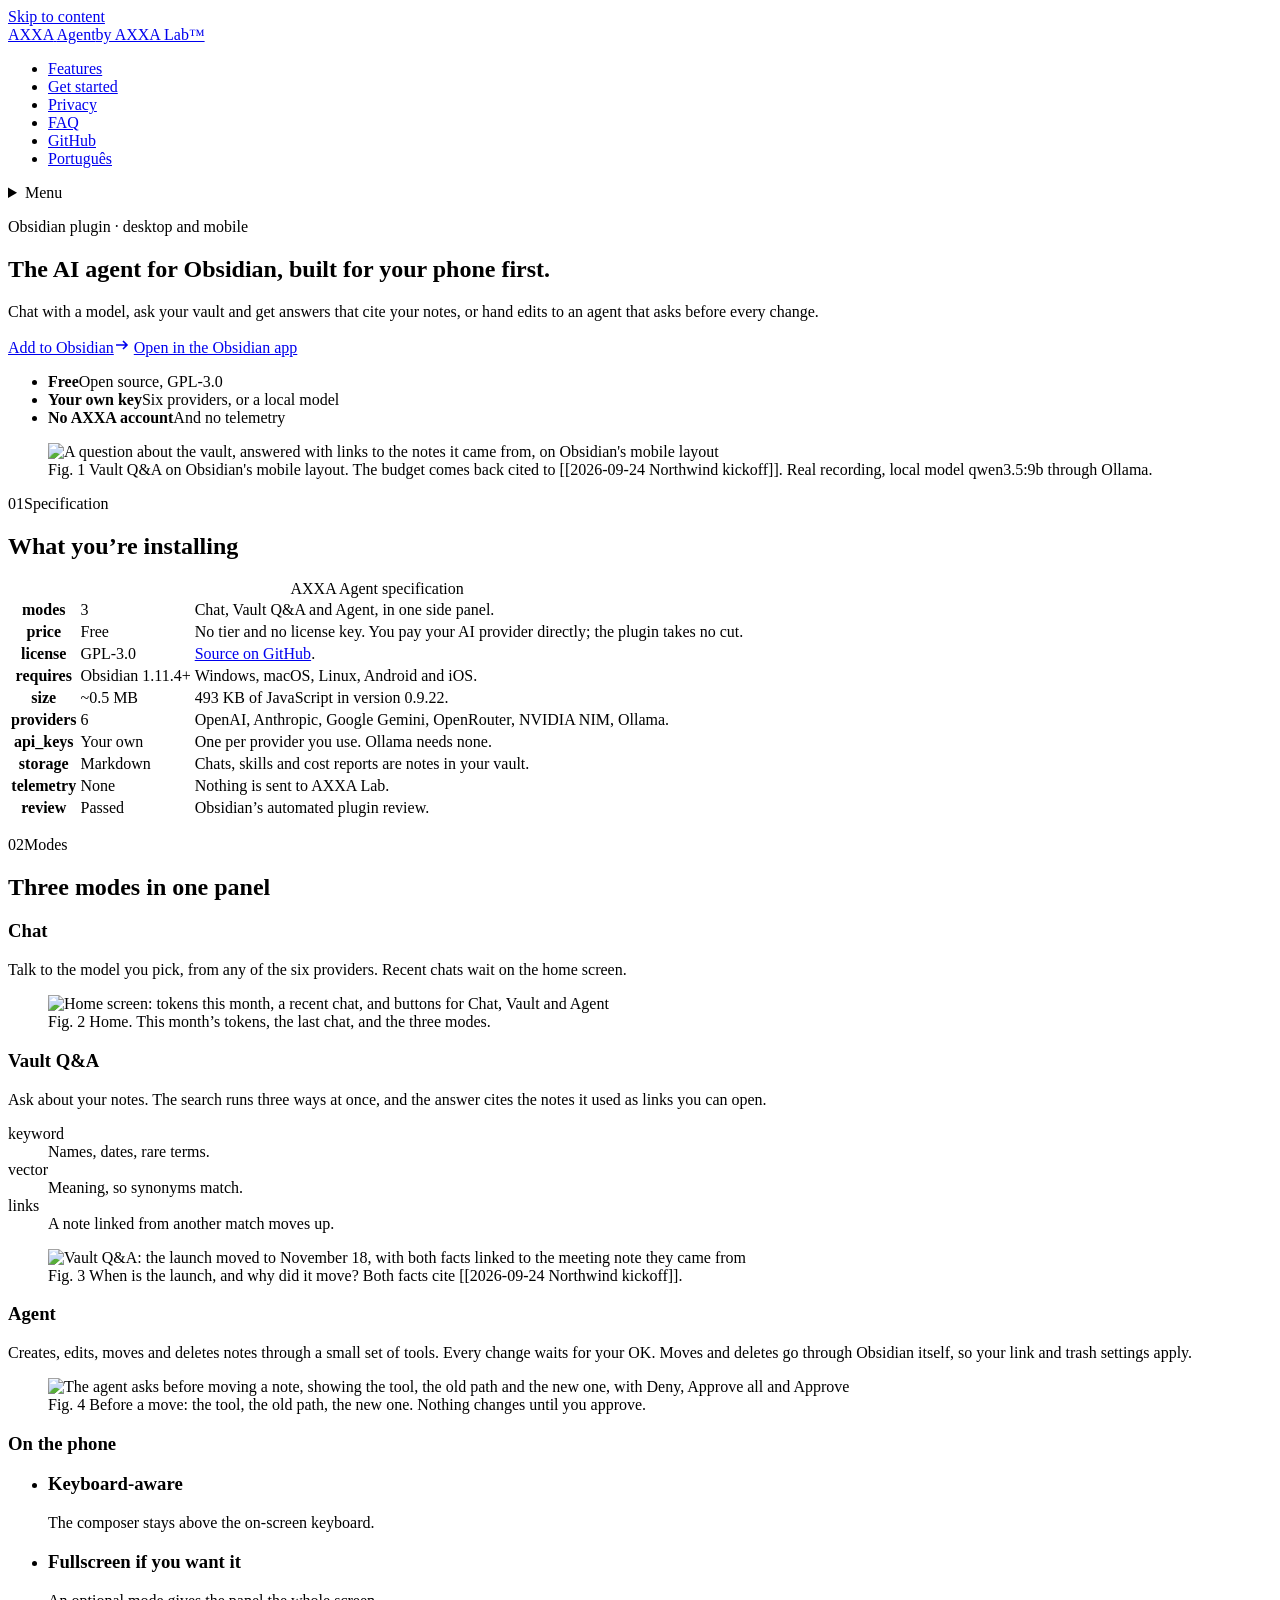
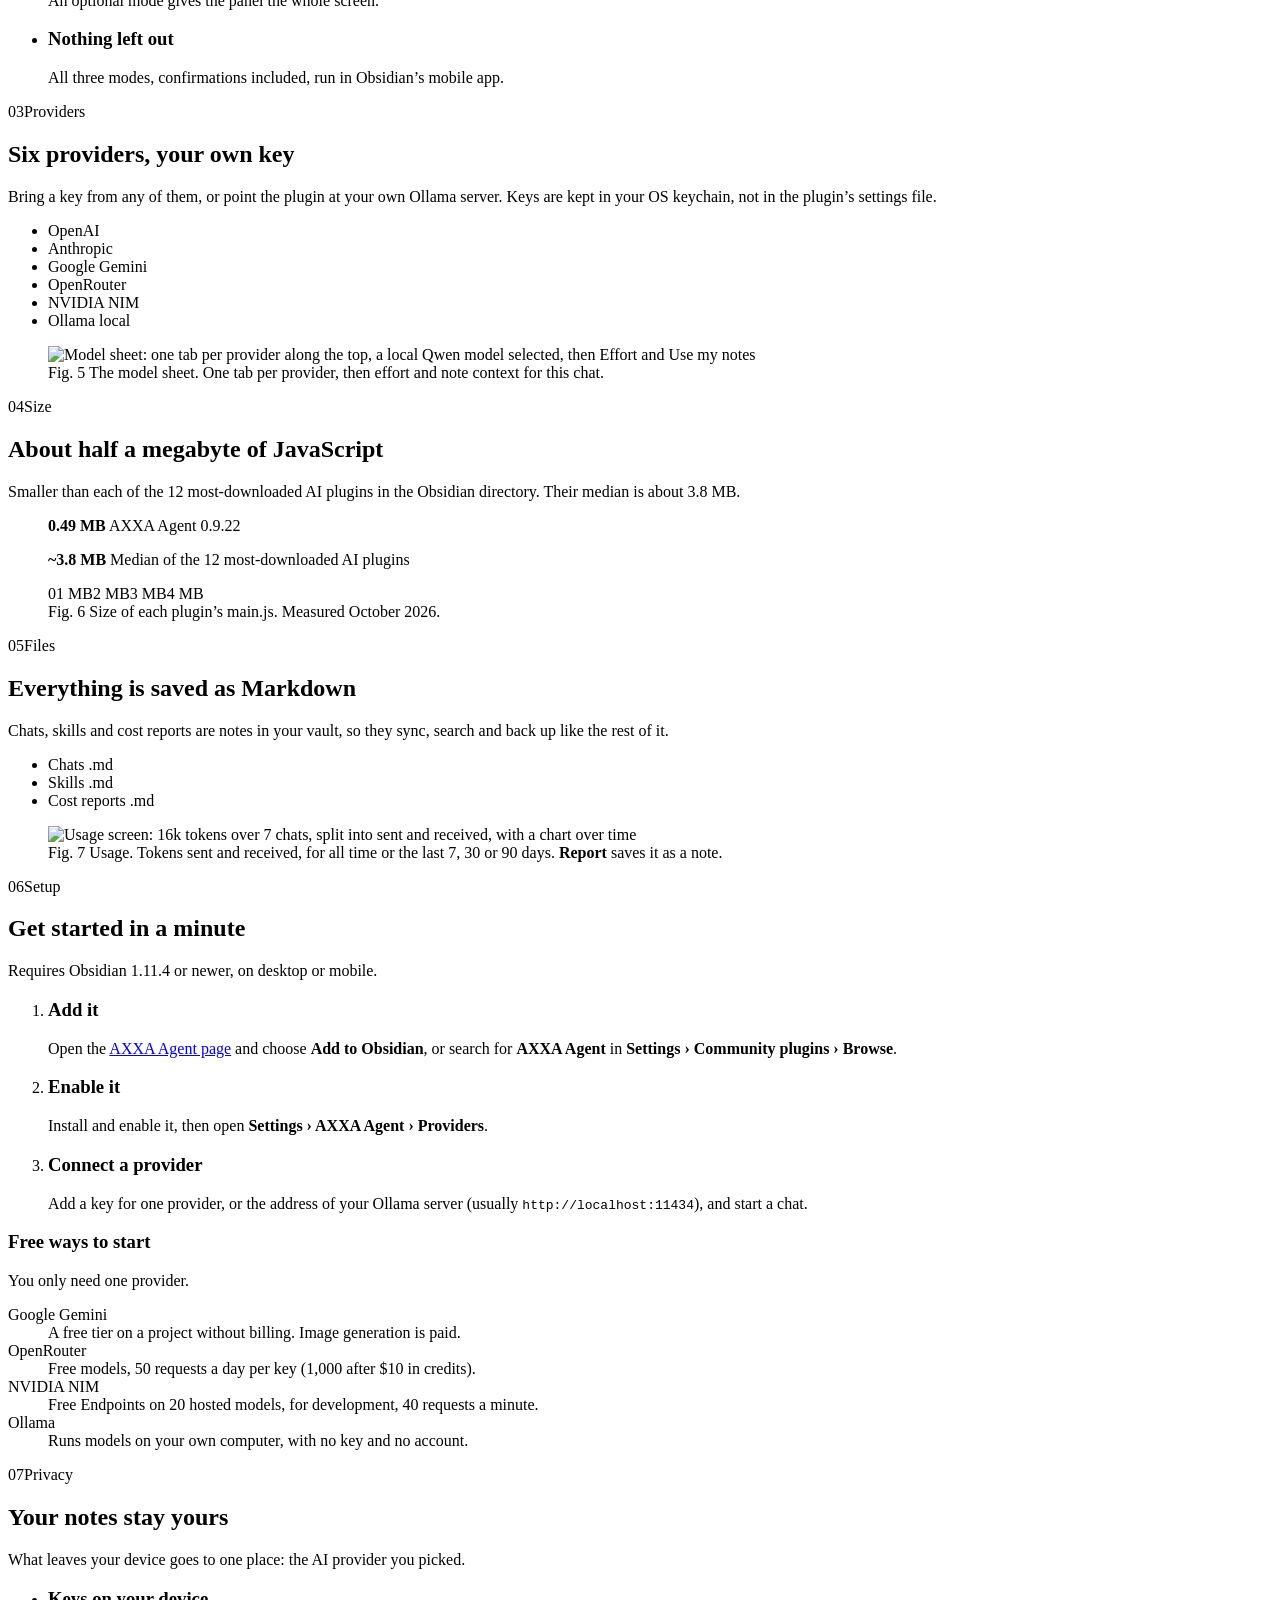
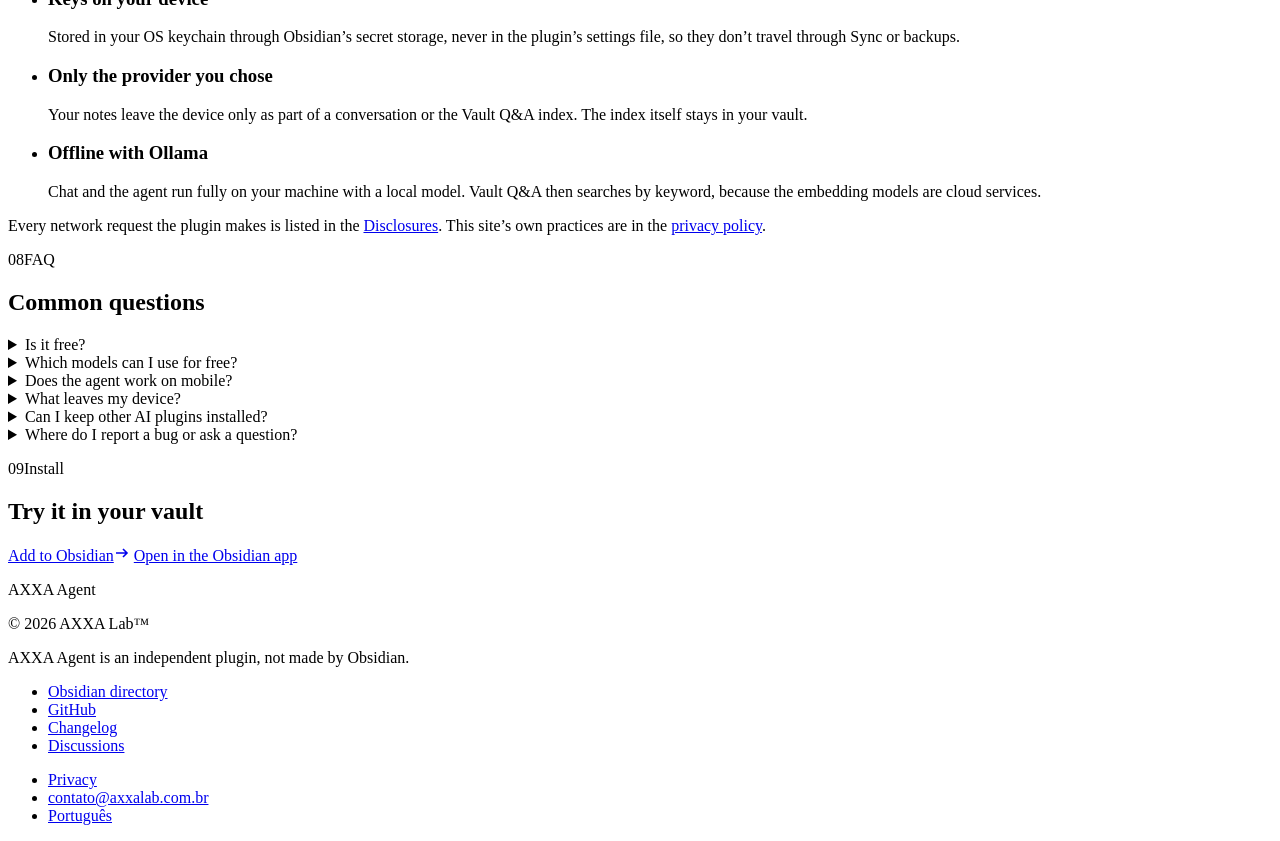
==== public/index.html @ ac7c1077 "fix: tamanho da 0.9.22 (493 KB) na ficha e no gráfico" ====
<!doctype html>
<html lang="en">
<head>
<meta charset="utf-8">
<meta name="viewport" content="width=device-width, initial-scale=1">
<meta http-equiv="Content-Security-Policy" content="default-src 'self'; img-src 'self'; style-src 'self'; font-src 'self'; script-src 'none'; object-src 'none'; base-uri 'none'; form-action 'none'">
<title>AXXA Agent: the AI agent for Obsidian, built for your phone first</title>
<meta name="description" content="Chat with AI, ask your vault with cited answers, and let an agent edit your notes in Obsidian, on your phone and desktop. OpenAI, Claude, Gemini, OpenRouter, NVIDIA NIM or local Ollama, with your own API key. Free and open source.">
<link rel="canonical" href="https://agent.axxalab.com.br/">
<link rel="alternate" hreflang="en" href="https://agent.axxalab.com.br/">
<link rel="alternate" hreflang="pt-BR" href="https://agent.axxalab.com.br/pt/">
<link rel="alternate" hreflang="x-default" href="https://agent.axxalab.com.br/">
<meta property="og:type" content="website">
<meta property="og:site_name" content="AXXA Agent">
<meta property="og:locale" content="en_US">
<meta property="og:title" content="AXXA Agent: the AI agent for Obsidian, built for your phone first">
<meta property="og:description" content="Chat, ask your vault with cited answers, and let an agent edit your notes. Six providers, your own key, everything in Markdown.">
<meta property="og:url" content="https://agent.axxalab.com.br/">
<meta property="og:image" content="https://agent.axxalab.com.br/assets/og.png">
<meta property="og:image:width" content="1200">
<meta property="og:image:height" content="630">
<meta property="og:image:alt" content="AXXA Agent, the AI agent for Obsidian, next to a phone showing a cited answer from a vault">
<meta name="twitter:card" content="summary_large_image">
<meta name="color-scheme" content="light dark">
<meta name="theme-color" content="#ffffff" media="(prefers-color-scheme: light)">
<meta name="theme-color" content="#141414" media="(prefers-color-scheme: dark)">
<link rel="icon" href="/favicon.svg" type="image/svg+xml">
<link rel="preload" href="/assets/fonts/schibsted-grotesk-latin.woff2" as="font" type="font/woff2" crossorigin>
<link rel="stylesheet" href="/assets/site.css">
<script type="application/ld+json">{"@context": "https://schema.org", "@type": "SoftwareApplication", "name": "AXXA Agent", "applicationCategory": "ProductivityApplication", "applicationSubCategory": "Obsidian plugin", "operatingSystem": "Windows, macOS, Linux, Android, iOS (Obsidian 1.11.4+)", "offers": {"@type": "Offer", "price": "0", "priceCurrency": "USD"}, "license": "https://www.gnu.org/licenses/gpl-3.0.html", "url": "https://agent.axxalab.com.br/", "downloadUrl": "https://community.obsidian.md/plugins/axxa-agent", "image": "https://agent.axxalab.com.br/assets/og.png", "author": {"@type": "Organization", "name": "AXXA Lab™", "url": "https://agent.axxalab.com.br/"}}</script>
</head>
<body>
<a class="skip" href="#main">Skip to content</a>

<header class="site-head">
  <div class="wrap head-row">
    <a class="wordmark" href="/"><span class="wm-name">AXXA</span> <span class="wm-prod">Agent</span><span class="wm-by">by AXXA Lab™</span></a>
    <nav class="head-nav" aria-label="Main">
      <ul>
        <li><a href="#modes">Features</a></li>
        <li><a href="#start">Get started</a></li>
        <li><a href="#privacy">Privacy</a></li>
        <li><a href="#faq">FAQ</a></li>
        <li><a href="https://github.com/axxalab/axxa-agent">GitHub</a></li>
        <li class="lang"><a href="/pt/" hreflang="pt-BR" lang="pt-BR">Português</a></li>
      </ul>
    </nav>
    <details class="menu">
      <summary>Menu<span class="menu-icon" aria-hidden="true"></span></summary>
      <nav aria-label="Main">
        <ul>
          <li><a href="#modes">Features</a></li>
          <li><a href="#start">Get started</a></li>
          <li><a href="#privacy">Privacy</a></li>
          <li><a href="#faq">FAQ</a></li>
          <li><a href="https://github.com/axxalab/axxa-agent">GitHub</a></li>
          <li><a href="/pt/" hreflang="pt-BR" lang="pt-BR">Português</a></li>
        </ul>
      </nav>
    </details>
  </div>
</header>

<main id="main">

<section class="wrap hero" aria-labelledby="hero-title">
  <div class="hero-top">
    <p class="kicker mono"><span class="obsidian-chip" aria-hidden="true"></span>Obsidian plugin · desktop and mobile</p>
    <h1 id="hero-title">The AI agent for Obsidian, built for your phone first.</h1>
    <p class="lede">Chat with a model, ask your vault and get answers that cite your notes, or hand edits to an agent that asks before every change.</p>
    <div class="ctas">
      <a class="btn btn-primary" href="https://community.obsidian.md/plugins/axxa-agent">Add to Obsidian<svg class="arr" viewBox="0 0 16 16" width="16" height="16" aria-hidden="true" focusable="false"><path d="M2 8h11M9 4l4 4-4 4" fill="none" stroke="currentColor" stroke-width="1.6"/></svg></a>
      <a class="btn btn-line" href="obsidian://show-plugin?id=axxa-agent">Open in the Obsidian app</a>
    </div>
    <ul class="hero-facts mono" aria-label="At a glance">
      <li><b>Free</b><span>Open source, GPL-3.0</span></li>
      <li><b>Your own key</b><span>Six providers, or a local model</span></li>
      <li><b>No AXXA account</b><span>And no telemetry</span></li>
    </ul>
  </div>
  <figure class="fig hero-fig">
    <div class="plate plate-hero">
      <picture>
        <source srcset="/assets/img/demo-phone-still.png" media="(prefers-reduced-motion: reduce)">
        <img class="shot" src="/assets/img/demo-phone.gif" width="360" height="593" alt="A question about the vault, answered with links to the notes it came from, on Obsidian's mobile layout">
      </picture>
    </div>
    <figcaption><span class="fig-n">Fig. 1</span> Vault Q&amp;A on Obsidian's mobile layout. The budget comes back cited to <span class="wl">[[2026-09-24 Northwind kickoff]]</span>. Real recording, local model qwen3.5:9b through Ollama.</figcaption>
  </figure>
</section>

<section class="sec" id="spec" aria-labelledby="spec-title">
  <div class="wrap">
    <div class="sec-grid">
      <p class="sec-label mono"><span class="n">01</span>Specification</p>
      <div class="sec-main">
        <h2 id="spec-title">What you’re installing</h2>
        <table class="spec" role="table">
          <caption class="vh">AXXA Agent specification</caption>
          <tbody role="rowgroup">
            <tr role="row"><th scope="row" role="rowheader">modes</th><td class="v" role="cell">3</td><td class="n" role="cell">Chat, Vault Q&amp;A and Agent, in one side panel.</td></tr>
            <tr role="row"><th scope="row" role="rowheader">price</th><td class="v" role="cell">Free</td><td class="n" role="cell">No tier and no license key. You pay your AI provider directly; the plugin takes no cut.</td></tr>
            <tr role="row"><th scope="row" role="rowheader">license</th><td class="v" role="cell">GPL-3.0</td><td class="n" role="cell"><a href="https://github.com/axxalab/axxa-agent">Source on GitHub</a>.</td></tr>
            <tr role="row"><th scope="row" role="rowheader">requires</th><td class="v" role="cell"><span class="obsidian-chip" aria-hidden="true"></span>Obsidian 1.11.4+</td><td class="n" role="cell">Windows, macOS, Linux, Android and iOS.</td></tr>
            <tr role="row"><th scope="row" role="rowheader">size</th><td class="v" role="cell">~0.5 MB</td><td class="n" role="cell">493 KB of JavaScript in version 0.9.22.</td></tr>
            <tr role="row"><th scope="row" role="rowheader">providers</th><td class="v" role="cell">6</td><td class="n" role="cell">OpenAI, Anthropic, Google Gemini, OpenRouter, NVIDIA NIM, Ollama.</td></tr>
            <tr role="row"><th scope="row" role="rowheader">api_keys</th><td class="v" role="cell">Your own</td><td class="n" role="cell">One per provider you use. Ollama needs none.</td></tr>
            <tr role="row"><th scope="row" role="rowheader">storage</th><td class="v" role="cell">Markdown</td><td class="n" role="cell">Chats, skills and cost reports are notes in your vault.</td></tr>
            <tr role="row"><th scope="row" role="rowheader">telemetry</th><td class="v" role="cell">None</td><td class="n" role="cell">Nothing is sent to AXXA Lab.</td></tr>
            <tr role="row"><th scope="row" role="rowheader">review</th><td class="v" role="cell">Passed</td><td class="n" role="cell">Obsidian’s automated plugin review.</td></tr>
          </tbody>
        </table>
      </div>
    </div>
  </div>
</section>

<section class="sec" id="modes" aria-labelledby="modes-title">
  <div class="wrap">
    <div class="sec-grid">
      <p class="sec-label mono"><span class="n">02</span>Modes</p>
      <div class="sec-main">
        <h2 id="modes-title">Three modes in one panel</h2>
      </div>
    </div>
    <div class="modes">
      <div class="mode">
        <h3>Chat</h3>
        <div class="mode-text">
          <p>Talk to the model you pick, from any of the six providers. Recent chats wait on the home screen.</p>
        </div>
        <figure class="fig">
          <div class="plate"><img class="shot" src="/assets/img/screen-home-sm.png" srcset="/assets/img/screen-home-sm.png 450w, /assets/img/screen-home.png 900w" sizes="(min-width: 1024px) 340px, (min-width: 720px) 28vw, 330px" width="450" height="741" alt="Home screen: tokens this month, a recent chat, and buttons for Chat, Vault and Agent" loading="lazy"></div>
          <figcaption><span class="fig-n">Fig. 2</span> Home. This month’s tokens, the last chat, and the three modes.</figcaption>
        </figure>
      </div>
      <div class="mode">
        <h3>Vault Q&amp;A</h3>
        <div class="mode-text">
          <p>Ask about your notes. The search runs three ways at once, and the answer cites the notes it used as links you can open.</p>
          <dl class="how" aria-label="How a note is found">
            <div><dt>keyword</dt><dd>Names, dates, rare terms.</dd></div>
            <div><dt>vector</dt><dd>Meaning, so synonyms match.</dd></div>
            <div><dt>links</dt><dd>A note linked from another match moves up.</dd></div>
          </dl>
        </div>
        <figure class="fig">
          <div class="plate"><picture><source media="(max-width: 719px)" srcset="/assets/img/crop-vault-sm.png 450w, /assets/img/crop-vault.png 900w" sizes="330px" width="450" height="400"><img class="shot" src="/assets/img/screen-vault-sm.png" srcset="/assets/img/screen-vault-sm.png 450w, /assets/img/screen-vault.png 900w" sizes="(min-width: 1024px) 340px, (min-width: 720px) 28vw, 330px" width="450" height="741" alt="Vault Q&amp;A: the launch moved to November 18, with both facts linked to the meeting note they came from" loading="lazy"></picture></div>
          <figcaption><span class="fig-n">Fig. 3</span> When is the launch, and why did it move? Both facts cite <span class="wl">[[2026-09-24 Northwind kickoff]]</span>.</figcaption>
        </figure>
      </div>
      <div class="mode">
        <h3>Agent</h3>
        <div class="mode-text">
          <p>Creates, edits, moves and deletes notes through a small set of tools. Every change waits for your OK. Moves and deletes go through Obsidian itself, so your link and trash settings apply.</p>
        </div>
        <figure class="fig">
          <div class="plate"><picture><source media="(max-width: 719px)" srcset="/assets/img/crop-agent-sm.png 450w, /assets/img/crop-agent.png 900w" sizes="330px" width="450" height="460"><img class="shot" src="/assets/img/screen-agent-sm.png" srcset="/assets/img/screen-agent-sm.png 450w, /assets/img/screen-agent.png 900w" sizes="(min-width: 1024px) 340px, (min-width: 720px) 28vw, 330px" width="450" height="741" alt="The agent asks before moving a note, showing the tool, the old path and the new one, with Deny, Approve all and Approve" loading="lazy"></picture></div>
          <figcaption><span class="fig-n">Fig. 4</span> Before a move: the tool, the old path, the new one. Nothing changes until you approve.</figcaption>
        </figure>
      </div>
    </div>
    <div class="sub">
      <h3 class="sub-label mono">On the phone</h3>
      <ul class="facts">
        <li><h3>Keyboard-aware</h3><p>The composer stays above the on-screen keyboard.</p></li>
        <li><h3>Fullscreen if you want it</h3><p>An optional mode gives the panel the whole screen.</p></li>
        <li><h3>Nothing left out</h3><p>All three modes, confirmations included, run in Obsidian’s mobile app.</p></li>
      </ul>
    </div>
  </div>
</section>

<section class="sec" id="providers" aria-labelledby="providers-title">
  <div class="wrap">
    <div class="sec-grid">
      <p class="sec-label mono"><span class="n">03</span>Providers</p>
      <div class="sec-main split">
        <div class="split-text">
          <h2 id="providers-title">Six providers, your own key</h2>
          <p class="body-l">Bring a key from any of them, or point the plugin at your own Ollama server. Keys are kept in your OS keychain, not in the plugin’s settings file.</p>
          <ul class="provider-list mono">
            <li>OpenAI</li>
            <li>Anthropic</li>
            <li>Google Gemini</li>
            <li>OpenRouter</li>
            <li>NVIDIA NIM</li>
            <li>Ollama <span class="tag">local</span></li>
          </ul>
        </div>
        <figure class="fig split-fig">
          <div class="plate"><img class="shot" src="/assets/img/crop-models-sm.png" srcset="/assets/img/crop-models-sm.png 450w, /assets/img/crop-models.png 900w" sizes="(min-width: 1024px) 340px, (min-width: 720px) 36vw, 330px" width="450" height="394" alt="Model sheet: one tab per provider along the top, a local Qwen model selected, then Effort and Use my notes" loading="lazy"></div>
          <figcaption><span class="fig-n">Fig. 5</span> The model sheet. One tab per provider, then effort and note context for this chat.</figcaption>
        </figure>
      </div>
    </div>
  </div>
</section>

<section class="sec" id="size" aria-labelledby="size-title">
  <div class="wrap">
    <div class="sec-grid">
      <p class="sec-label mono"><span class="n">04</span>Size</p>
      <div class="sec-main">
        <h2 id="size-title">About half a megabyte of JavaScript</h2>
        <p class="body-l measure">Smaller than each of the 12 most-downloaded AI plugins in the Obsidian directory. Their median is about 3.8&nbsp;MB.</p>
        <figure class="chart">
          <div class="bars" role="img" aria-label="Bar chart: AXXA Agent is about 0.49 MB; the median of the 12 most-downloaded AI plugins is about 3.8 MB.">
            <div class="bar-row">
              <p class="bar-head mono"><b>0.49 MB</b> AXXA Agent 0.9.22</p>
              <span class="bar-track"><span class="bar-fill fill-axxa"></span></span>
            </div>
            <div class="bar-row">
              <p class="bar-head mono"><b>~3.8 MB</b> Median of the 12 most-downloaded AI plugins</p>
              <span class="bar-track"><span class="bar-fill fill-median"></span></span>
            </div>
            <div class="axis mono" aria-hidden="true"><span>0</span><span>1 MB</span><span>2 MB</span><span>3 MB</span><span>4 MB</span></div>
          </div>
          <figcaption><span class="fig-n">Fig. 6</span> Size of each plugin’s main.js. Measured October 2026.</figcaption>
        </figure>
      </div>
    </div>
  </div>
</section>

<section class="sec" id="files" aria-labelledby="files-title">
  <div class="wrap">
    <div class="sec-grid">
      <p class="sec-label mono"><span class="n">05</span>Files</p>
      <div class="sec-main split">
        <div class="split-text">
          <h2 id="files-title">Everything is saved as Markdown</h2>
          <p class="body-l">Chats, skills and cost reports are notes in your vault, so they sync, search and back up like the rest of it.</p>
          <ul class="provider-list file-list mono" aria-label="Saved as Markdown">
            <li>Chats <span class="tag">.md</span></li>
            <li>Skills <span class="tag">.md</span></li>
            <li>Cost reports <span class="tag">.md</span></li>
          </ul>
        </div>
        <figure class="fig split-fig">
          <div class="plate"><img class="shot" src="/assets/img/crop-usage-sm.png" srcset="/assets/img/crop-usage-sm.png 450w, /assets/img/crop-usage.png 900w" sizes="(min-width: 1024px) 340px, (min-width: 720px) 36vw, 330px" width="450" height="490" alt="Usage screen: 16k tokens over 7 chats, split into sent and received, with a chart over time" loading="lazy"></div>
          <figcaption><span class="fig-n">Fig. 7</span> Usage. Tokens sent and received, for all time or the last 7, 30 or 90 days. <b>Report</b> saves it as a note.</figcaption>
        </figure>
      </div>
    </div>
  </div>
</section>

<section class="sec" id="start" aria-labelledby="start-title">
  <div class="wrap">
    <div class="sec-grid">
      <p class="sec-label mono"><span class="n">06</span>Setup</p>
      <div class="sec-main">
        <h2 id="start-title">Get started in a minute</h2>
        <p class="body-l">Requires Obsidian 1.11.4 or newer, on desktop or mobile.</p>
        <ol class="steps">
          <li>
            <h3>Add it</h3>
            <p>Open the <a href="https://community.obsidian.md/plugins/axxa-agent">AXXA Agent page</a> and choose <b>Add to Obsidian</b>, or search for <b>AXXA Agent</b> in <b>Settings&nbsp;›&nbsp;Community plugins&nbsp;›&nbsp;Browse</b>.</p>
          </li>
          <li>
            <h3>Enable it</h3>
            <p>Install and enable it, then open <b>Settings&nbsp;›&nbsp;AXXA Agent&nbsp;›&nbsp;Providers</b>.</p>
          </li>
          <li>
            <h3>Connect a provider</h3>
            <p>Add a key for one provider, or the address of your Ollama server (usually <code>http://localhost:11434</code>), and start a chat.</p>
          </li>
        </ol>
        <div class="free">
          <h3>Free ways to start</h3>
          <p class="free-sub">You only need one provider.</p>
          <dl>
            <div><dt>Google Gemini</dt><dd>A free tier on a project without billing. Image generation is paid.</dd></div>
            <div><dt>OpenRouter</dt><dd>Free models, 50 requests a day per key (1,000 after $10 in credits).</dd></div>
            <div><dt>NVIDIA NIM</dt><dd>Free Endpoints on 20 hosted models, for development, 40 requests a minute.</dd></div>
            <div><dt>Ollama</dt><dd>Runs models on your own computer, with no key and no account.</dd></div>
          </dl>
        </div>
      </div>
    </div>
  </div>
</section>

<section class="sec" id="privacy" aria-labelledby="privacy-title">
  <div class="wrap">
    <div class="sec-grid">
      <p class="sec-label mono"><span class="n">07</span>Privacy</p>
      <div class="sec-main">
        <h2 id="privacy-title">Your notes stay yours</h2>
        <p class="body-l">What leaves your device goes to one place: the AI provider you picked.</p>
        <ul class="facts">
          <li><h3>Keys on your device</h3><p>Stored in your OS keychain through Obsidian’s secret storage, never in the plugin’s settings file, so they don’t travel through Sync or backups.</p></li>
          <li><h3>Only the provider you chose</h3><p>Your notes leave the device only as part of a conversation or the Vault Q&amp;A index. The index itself stays in your vault.</p></li>
          <li><h3>Offline with Ollama</h3><p>Chat and the agent run fully on your machine with a local model. Vault Q&amp;A then searches by keyword, because the embedding models are cloud services.</p></li>
        </ul>
        <p class="note">Every network request the plugin makes is listed in the <a href="https://github.com/axxalab/axxa-agent#disclosures">Disclosures</a>. This site’s own practices are in the <a href="/privacy">privacy policy</a>.</p>
      </div>
    </div>
  </div>
</section>

<section class="sec" id="faq" aria-labelledby="faq-title">
  <div class="wrap">
    <div class="sec-grid">
      <p class="sec-label mono"><span class="n">08</span>FAQ</p>
      <div class="sec-main">
        <h2 id="faq-title">Common questions</h2>
        <div class="faq">
          <details>
            <summary>Is it free?</summary>
            <p>Yes. Every feature in the plugin today is free, with no tier, no account and no license key, and it stays that way. If paid options appear later, they will be new things built on top, never a lock on something that already worked. You pay your AI provider directly; the plugin takes no cut.</p>
          </details>
          <details>
            <summary>Which models can I use for free?</summary>
            <p>Each provider has its own rule. The model list in Settings shows the limit next to each free model, and the Usage screen shows what’s left today. <b>Gemini</b>: the Flash models, 2.5 Pro, embeddings and Gemma, on a project without billing, where Google may use what you send to improve its products; image generation is always paid. <b>OpenRouter</b>: models priced at zero, 20 requests a minute and 50 a day per key, or 1,000 a day once the account has bought $10 in credits. <b>NVIDIA NIM</b>: only the models NVIDIA marks Free Endpoint, for development and testing, up to 40 requests a minute. <b>OpenAI</b>: free daily tokens for eligible organizations that share their API data with OpenAI, on an account with a positive balance. <b>Ollama</b>: any local model.</p>
          </details>
          <details>
            <summary>Does the agent work on mobile?</summary>
            <p>Yes. Chat, Vault Q&amp;A and the agent with its confirmations all run in the Obsidian mobile app. Cloud providers work anywhere; Ollama runs on a computer, so using it from a phone needs an Ollama server the phone can reach.</p>
          </details>
          <details>
            <summary>What leaves my device?</summary>
            <p>Only what goes to the provider you chose: your messages, what you attach, and the note excerpts that Vault Q&amp;A and the agent use. Nothing goes to AXXA Lab.</p>
          </details>
          <details>
            <summary>Can I keep other AI plugins installed?</summary>
            <p>Yes. AXXA Agent runs in its own panel, its styles are scoped to that panel, and it doesn’t depend on or replace other plugins.</p>
          </details>
          <details>
            <summary>Where do I report a bug or ask a question?</summary>
            <p>Bugs go to the <a href="https://github.com/axxalab/axxa-agent/issues/new?template=bug_report.yml">bug report form</a>, questions and ideas to <a href="https://github.com/axxalab/axxa-agent/discussions">Discussions</a>.</p>
          </details>
        </div>
      </div>
    </div>
  </div>
</section>

<section class="sec sec-end" aria-labelledby="end-title">
  <div class="wrap">
    <div class="sec-grid">
      <p class="sec-label mono"><span class="n">09</span>Install</p>
      <div class="sec-main">
        <h2 id="end-title" class="end-title">Try it in your vault</h2>
        <div class="ctas">
          <a class="btn btn-primary" href="https://community.obsidian.md/plugins/axxa-agent">Add to Obsidian<svg class="arr" viewBox="0 0 16 16" width="16" height="16" aria-hidden="true" focusable="false"><path d="M2 8h11M9 4l4 4-4 4" fill="none" stroke="currentColor" stroke-width="1.6"/></svg></a>
          <a class="btn btn-line" href="obsidian://show-plugin?id=axxa-agent">Open in the Obsidian app</a>
        </div>
      </div>
    </div>
  </div>
</section>

</main>

<footer class="site-foot">
  <div class="wrap foot-grid">
    <div class="foot-id">
      <p class="foot-mark"><span class="wm-name">AXXA</span> <span class="wm-prod">Agent</span></p>
      <p>© 2026 AXXA Lab™</p>
      <p>AXXA Agent is an independent plugin, not made by Obsidian.</p>
    </div>
    <nav class="foot-nav" aria-label="Footer">
      <ul>
        <li><a href="https://community.obsidian.md/plugins/axxa-agent">Obsidian directory</a></li>
        <li><a href="https://github.com/axxalab/axxa-agent">GitHub</a></li>
        <li><a href="https://github.com/axxalab/axxa-agent/releases">Changelog</a></li>
        <li><a href="https://github.com/axxalab/axxa-agent/discussions">Discussions</a></li>
      </ul>
      <ul>
        <li><a href="/privacy">Privacy</a></li>
        <li><a href="mailto:contato@axxalab.com.br">contato@axxalab.com.br</a></li>
        <li><a href="/pt/" hreflang="pt-BR" lang="pt-BR">Português</a></li>
      </ul>
    </nav>
  </div>
</footer>
</body>
</html>
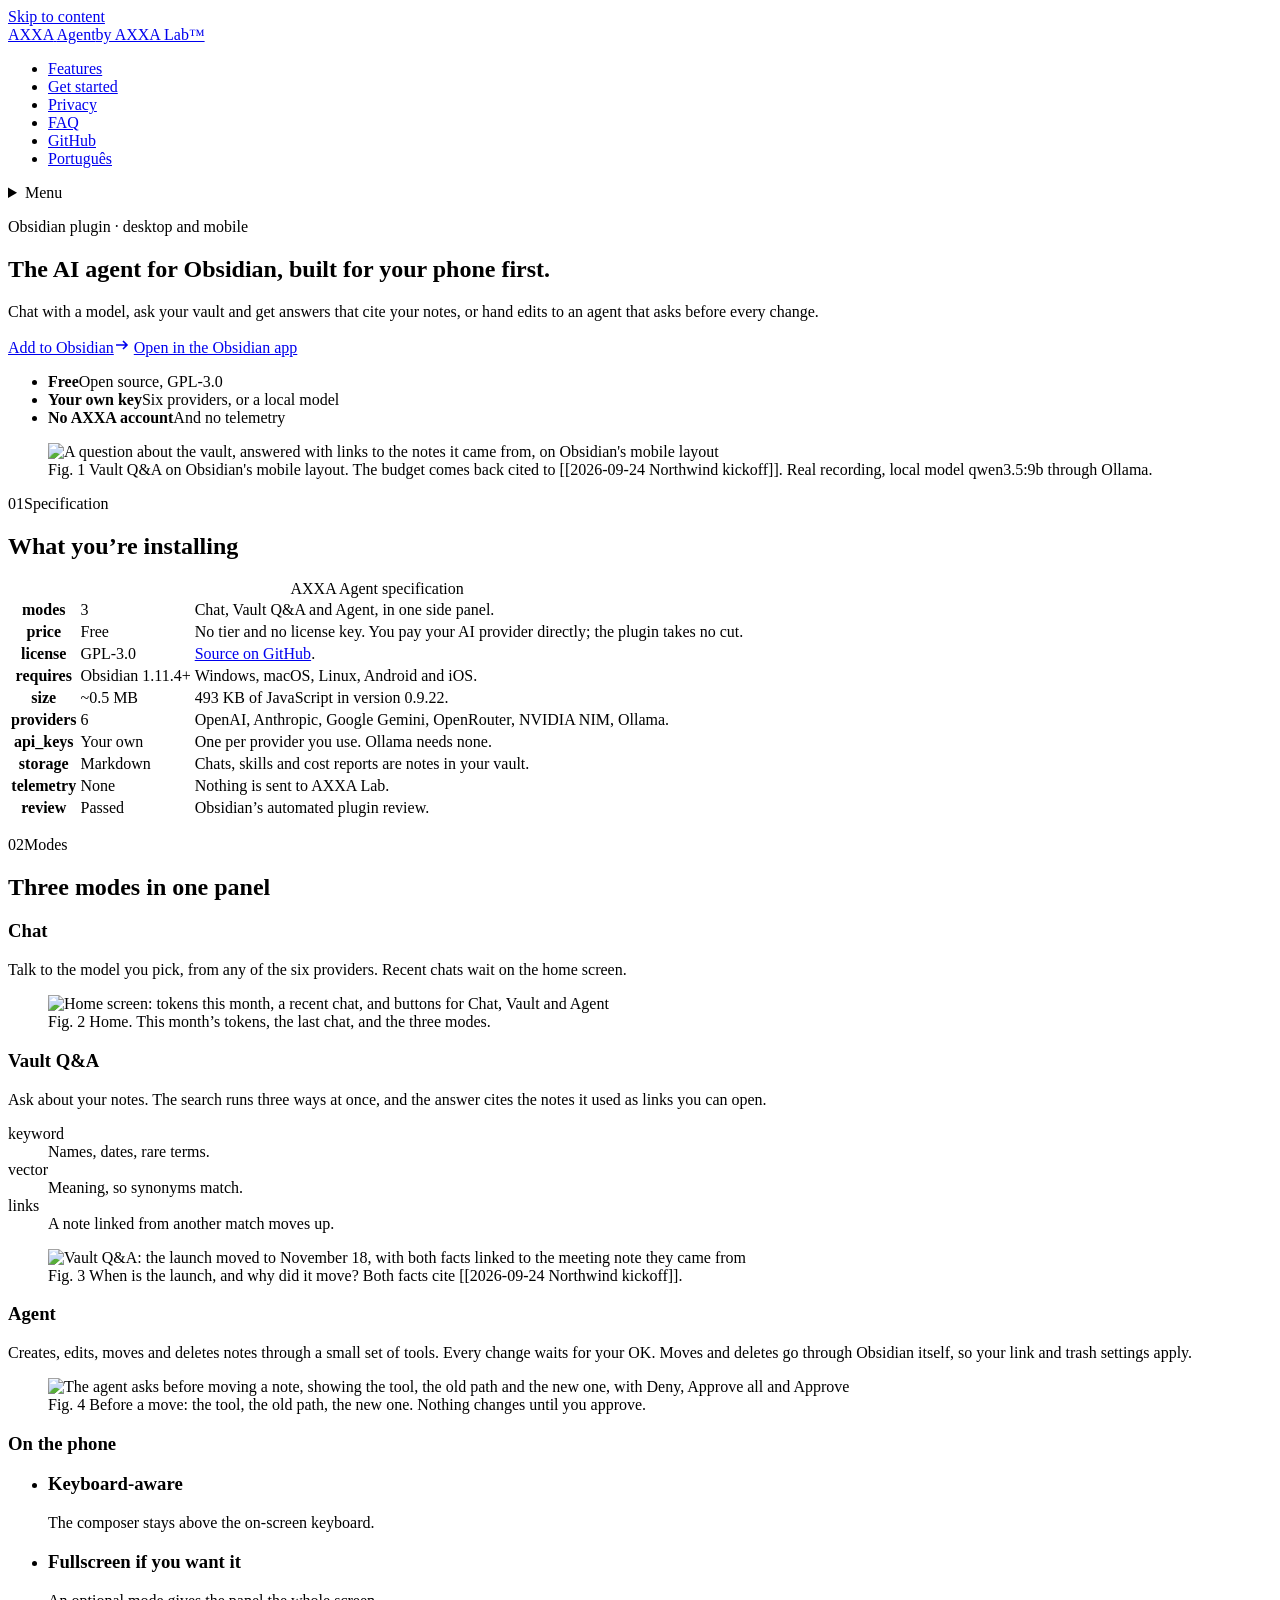
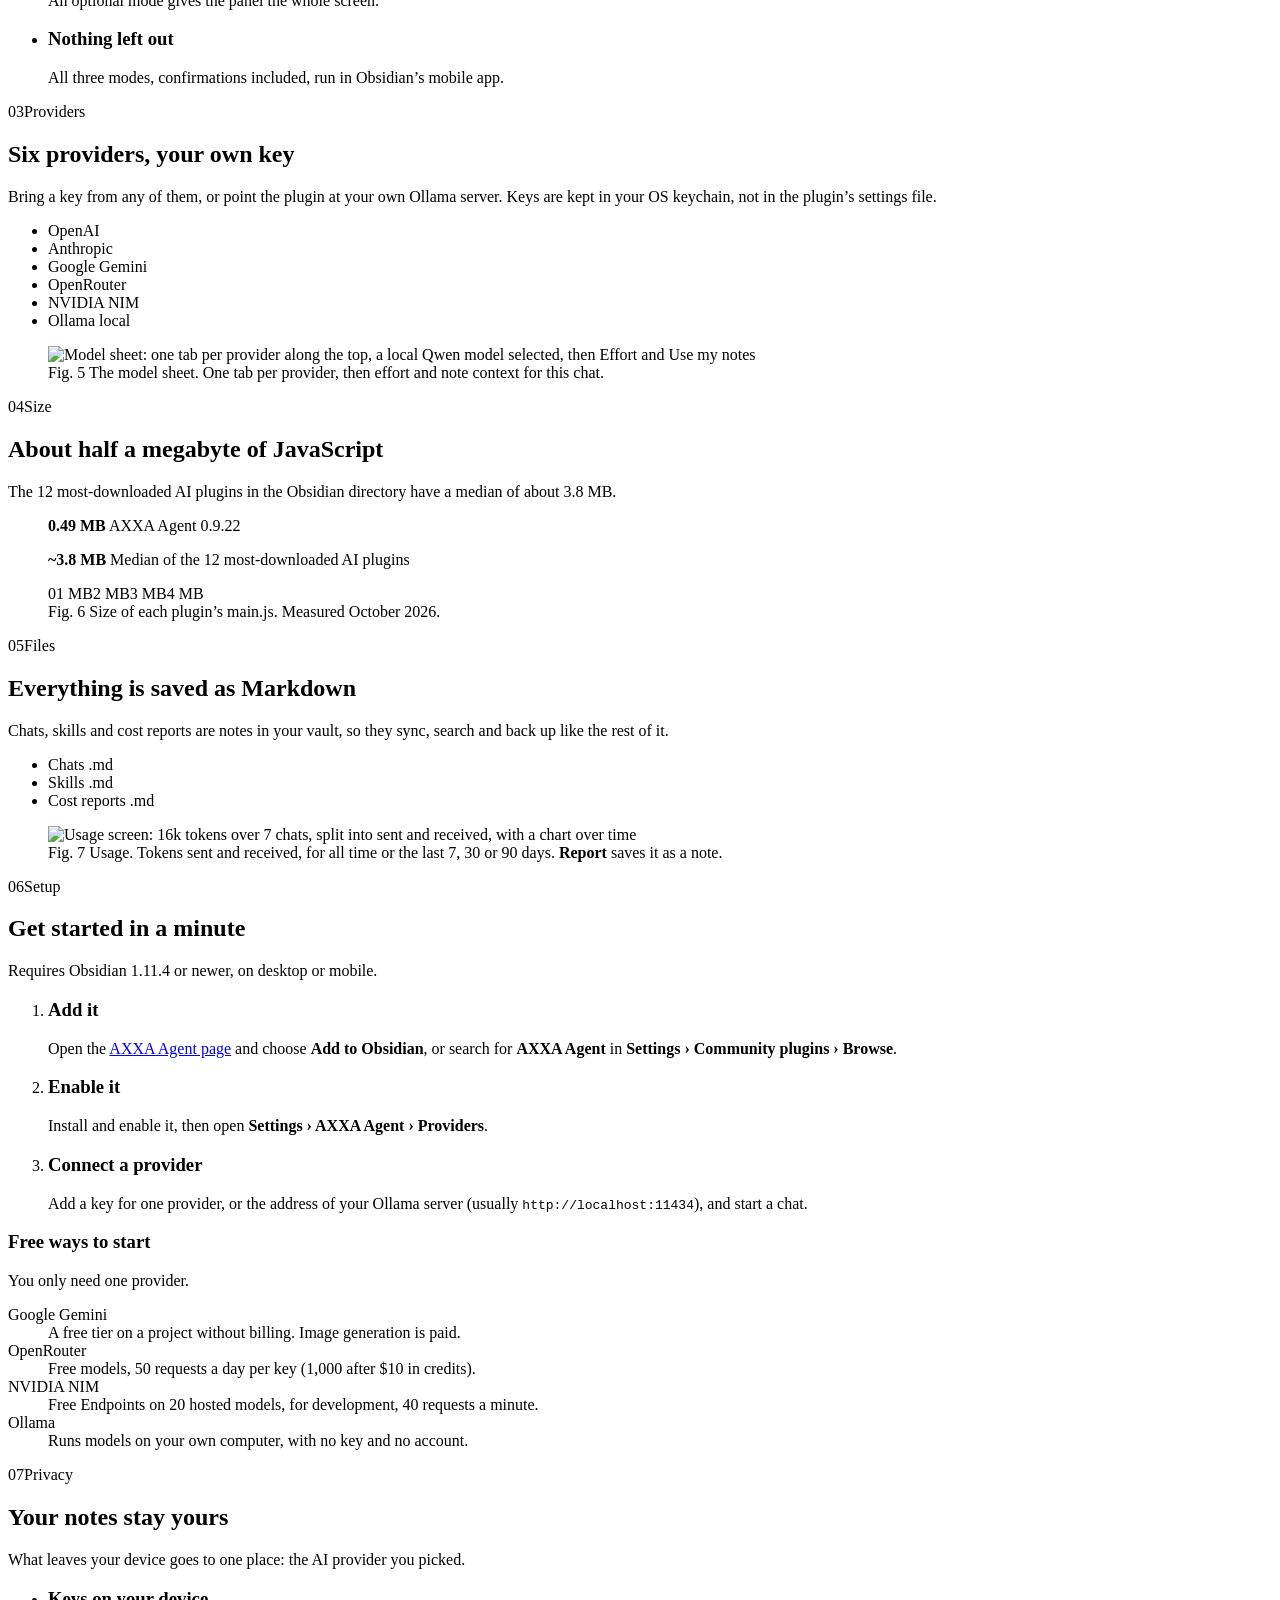
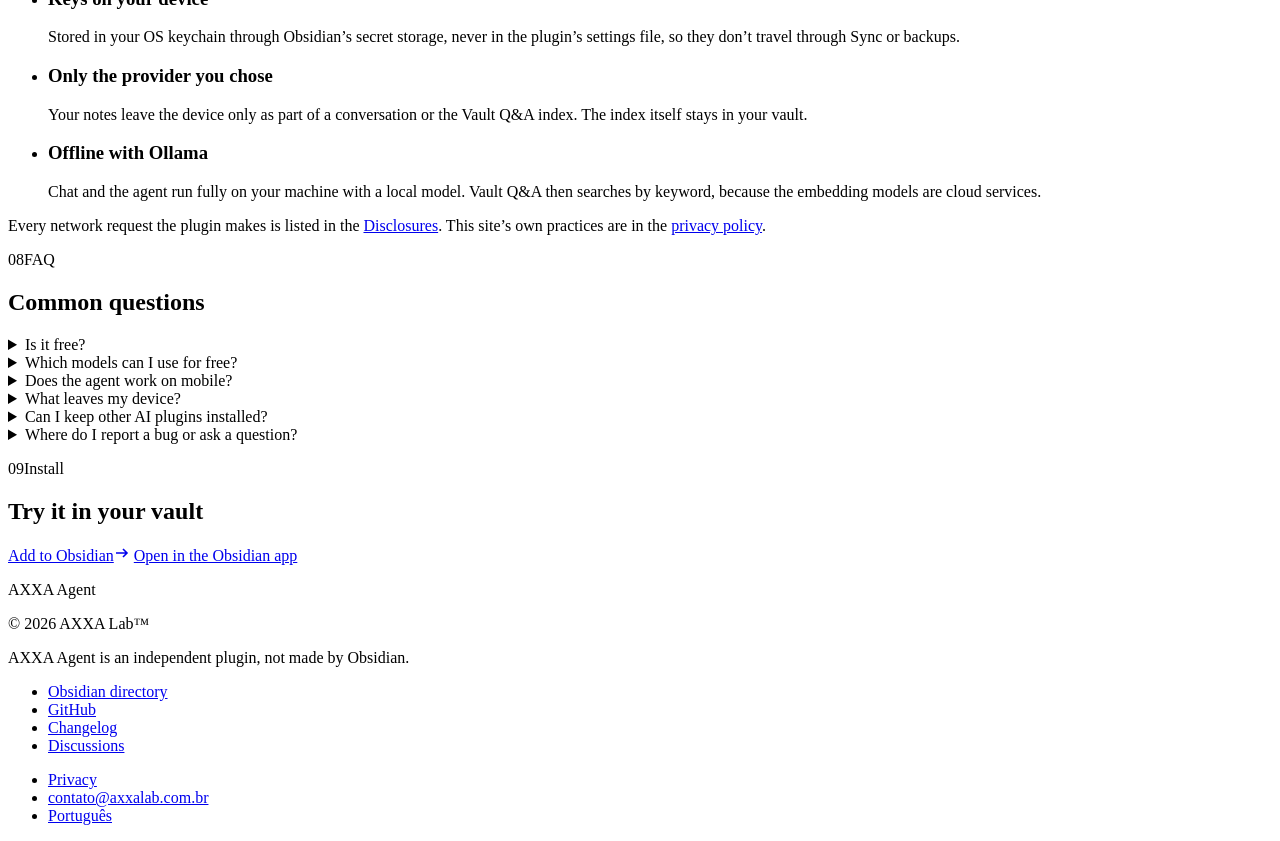
==== commit db23d4cb: "fix: o tamanho sem a comparação com cada um dos 12, só com a mediana" ====
--- a/public/index.html
+++ b/public/index.html
@@ -203,7 +203,7 @@
       <p class="sec-label mono"><span class="n">04</span>Size</p>
       <div class="sec-main">
         <h2 id="size-title">About half a megabyte of JavaScript</h2>
-        <p class="body-l measure">Smaller than each of the 12 most-downloaded AI plugins in the Obsidian directory. Their median is about 3.8&nbsp;MB.</p>
+        <p class="body-l measure">The 12 most-downloaded AI plugins in the Obsidian directory have a median of about 3.8&nbsp;MB.</p>
         <figure class="chart">
           <div class="bars" role="img" aria-label="Bar chart: AXXA Agent is about 0.49 MB; the median of the 12 most-downloaded AI plugins is about 3.8 MB.">
             <div class="bar-row">
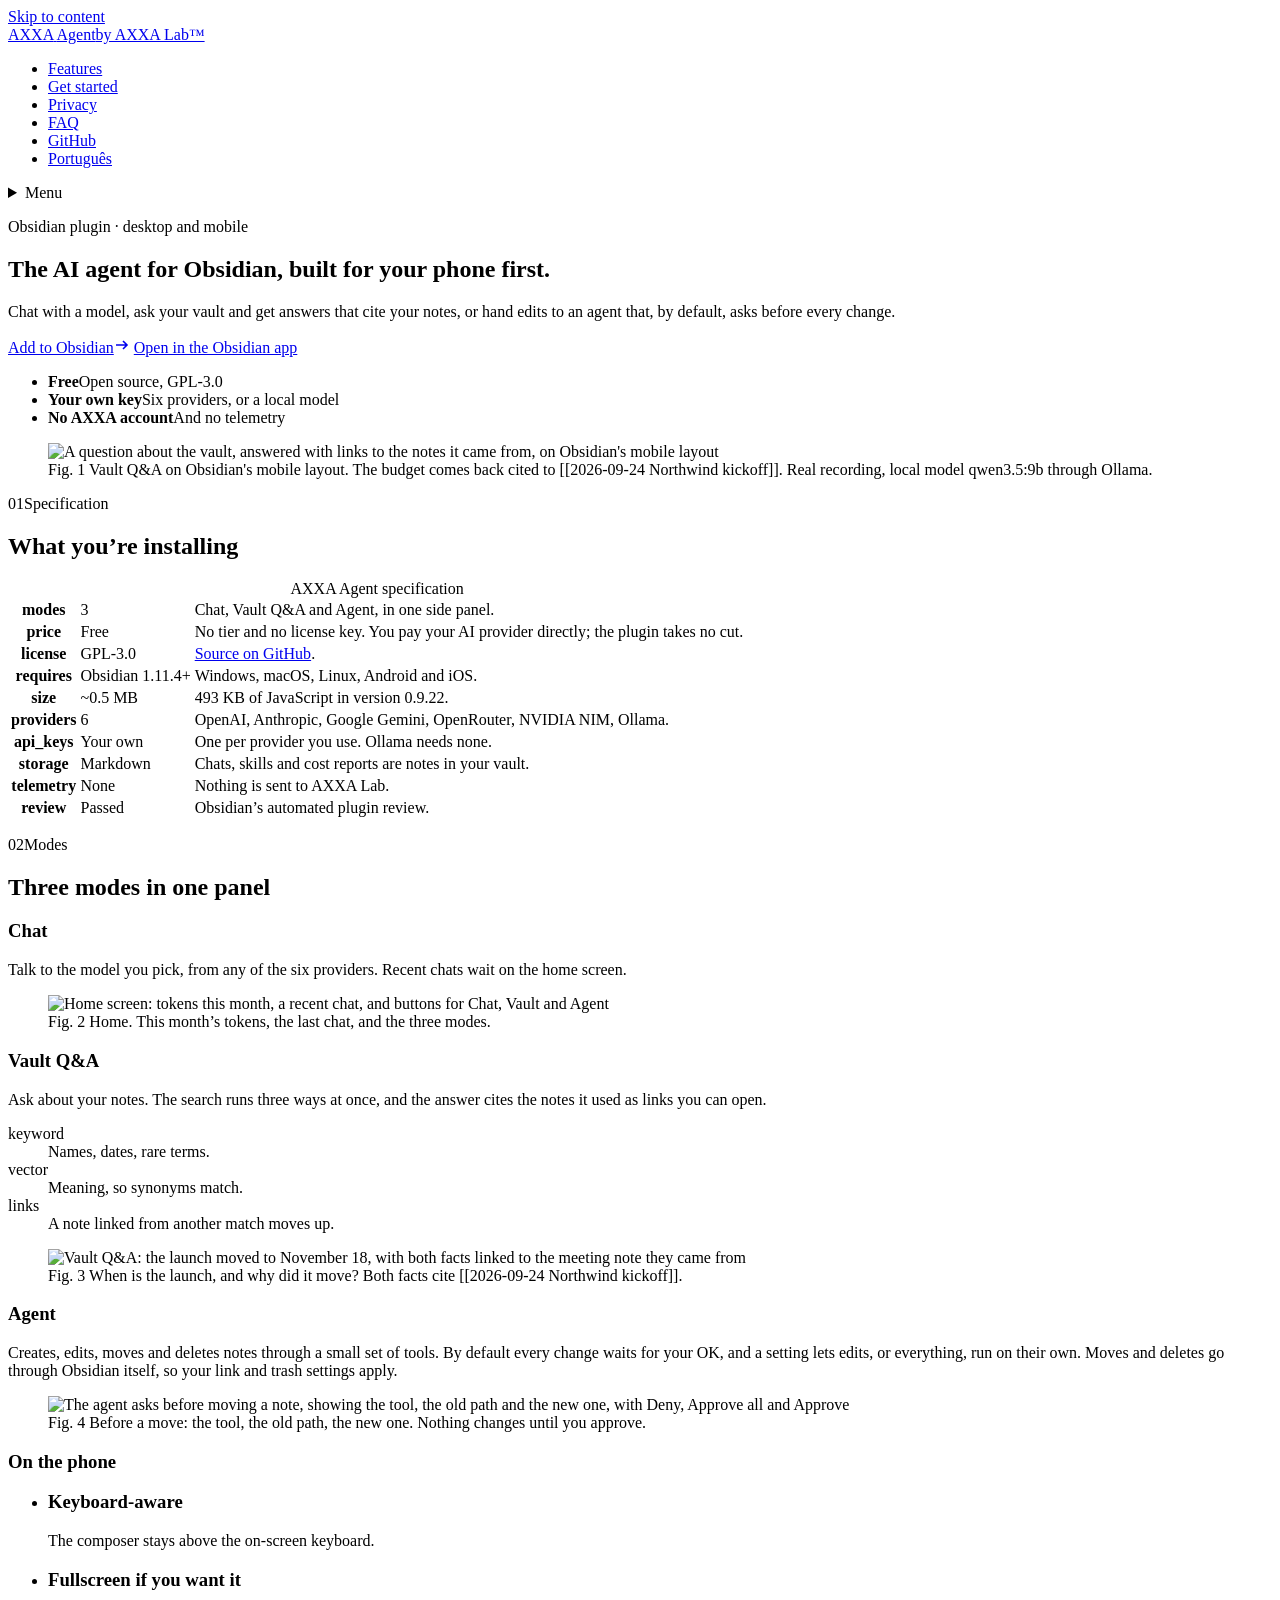
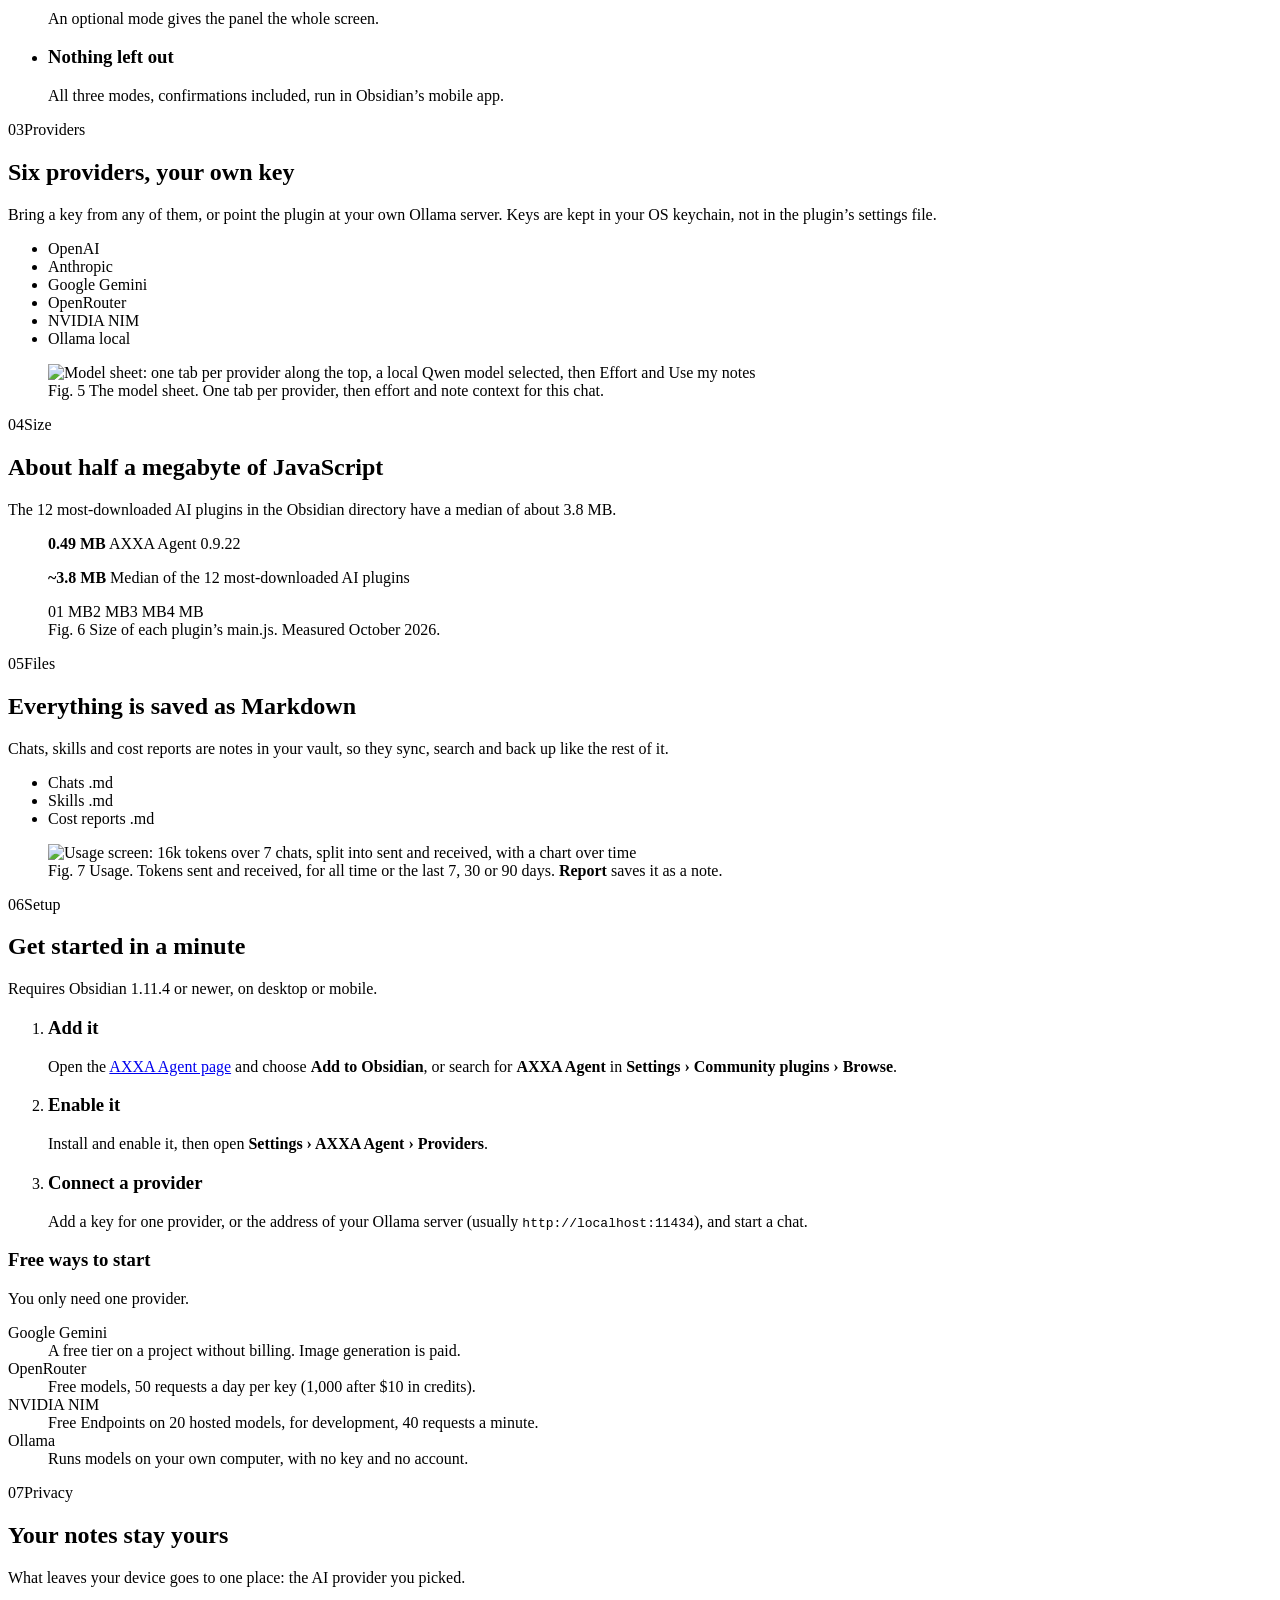
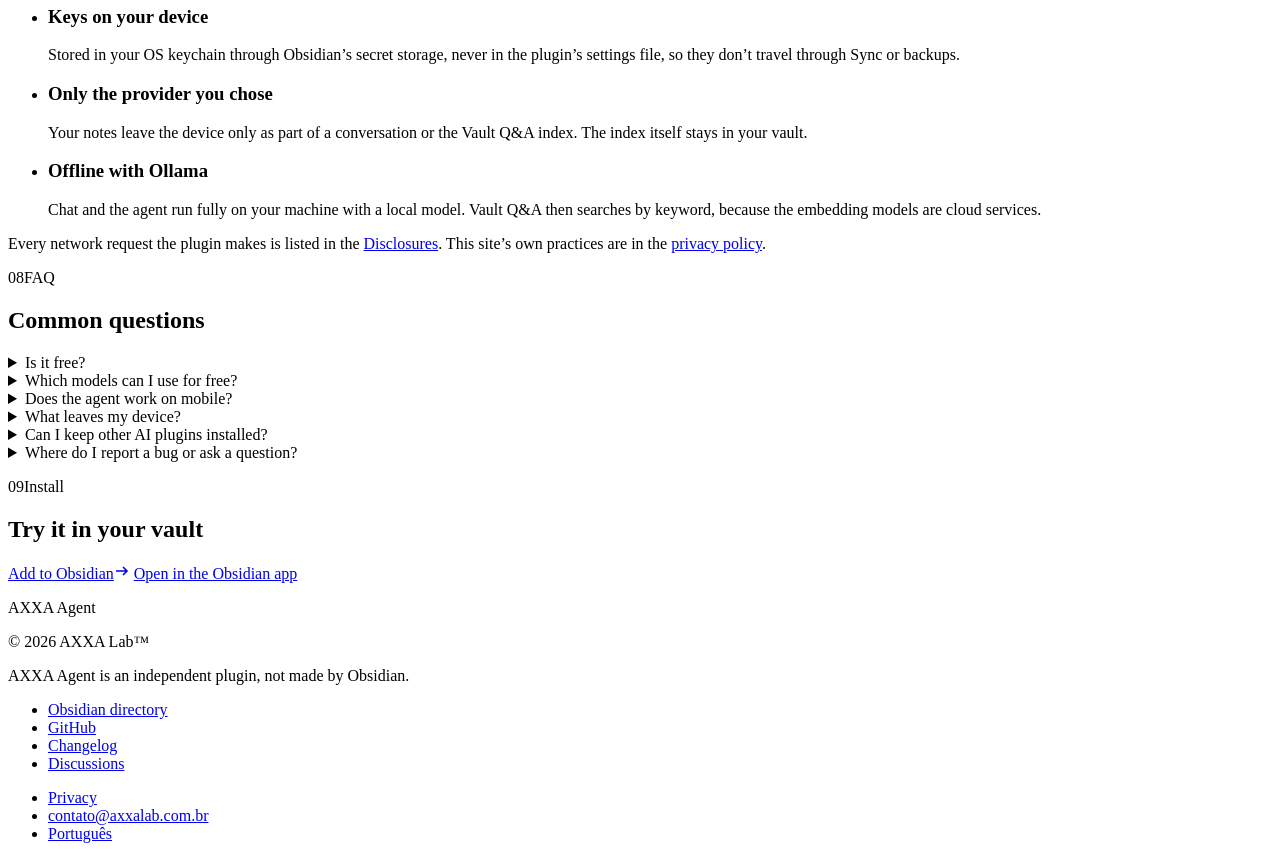
==== commit 1e3314cd: "fix: o agente pergunta antes por padrão; os níveis deixam rodar sozinho" ====
--- a/public/index.html
+++ b/public/index.html
@@ -67,7 +67,7 @@
   <div class="hero-top">
     <p class="kicker mono"><span class="obsidian-chip" aria-hidden="true"></span>Obsidian plugin · desktop and mobile</p>
     <h1 id="hero-title">The AI agent for Obsidian, built for your phone first.</h1>
-    <p class="lede">Chat with a model, ask your vault and get answers that cite your notes, or hand edits to an agent that asks before every change.</p>
+    <p class="lede">Chat with a model, ask your vault and get answers that cite your notes, or hand edits to an agent that, by default, asks before every change.</p>
     <div class="ctas">
       <a class="btn btn-primary" href="https://community.obsidian.md/plugins/axxa-agent">Add to Obsidian<svg class="arr" viewBox="0 0 16 16" width="16" height="16" aria-hidden="true" focusable="false"><path d="M2 8h11M9 4l4 4-4 4" fill="none" stroke="currentColor" stroke-width="1.6"/></svg></a>
       <a class="btn btn-line" href="obsidian://show-plugin?id=axxa-agent">Open in the Obsidian app</a>
@@ -152,7 +152,7 @@
       <div class="mode">
         <h3>Agent</h3>
         <div class="mode-text">
-          <p>Creates, edits, moves and deletes notes through a small set of tools. Every change waits for your OK. Moves and deletes go through Obsidian itself, so your link and trash settings apply.</p>
+          <p>Creates, edits, moves and deletes notes through a small set of tools. By default every change waits for your OK, and a setting lets edits, or everything, run on their own. Moves and deletes go through Obsidian itself, so your link and trash settings apply.</p>
         </div>
         <figure class="fig">
           <div class="plate"><picture><source media="(max-width: 719px)" srcset="/assets/img/crop-agent-sm.png 450w, /assets/img/crop-agent.png 900w" sizes="330px" width="450" height="460"><img class="shot" src="/assets/img/screen-agent-sm.png" srcset="/assets/img/screen-agent-sm.png 450w, /assets/img/screen-agent.png 900w" sizes="(min-width: 1024px) 340px, (min-width: 720px) 28vw, 330px" width="450" height="741" alt="The agent asks before moving a note, showing the tool, the old path and the new one, with Deny, Approve all and Approve" loading="lazy"></picture></div>
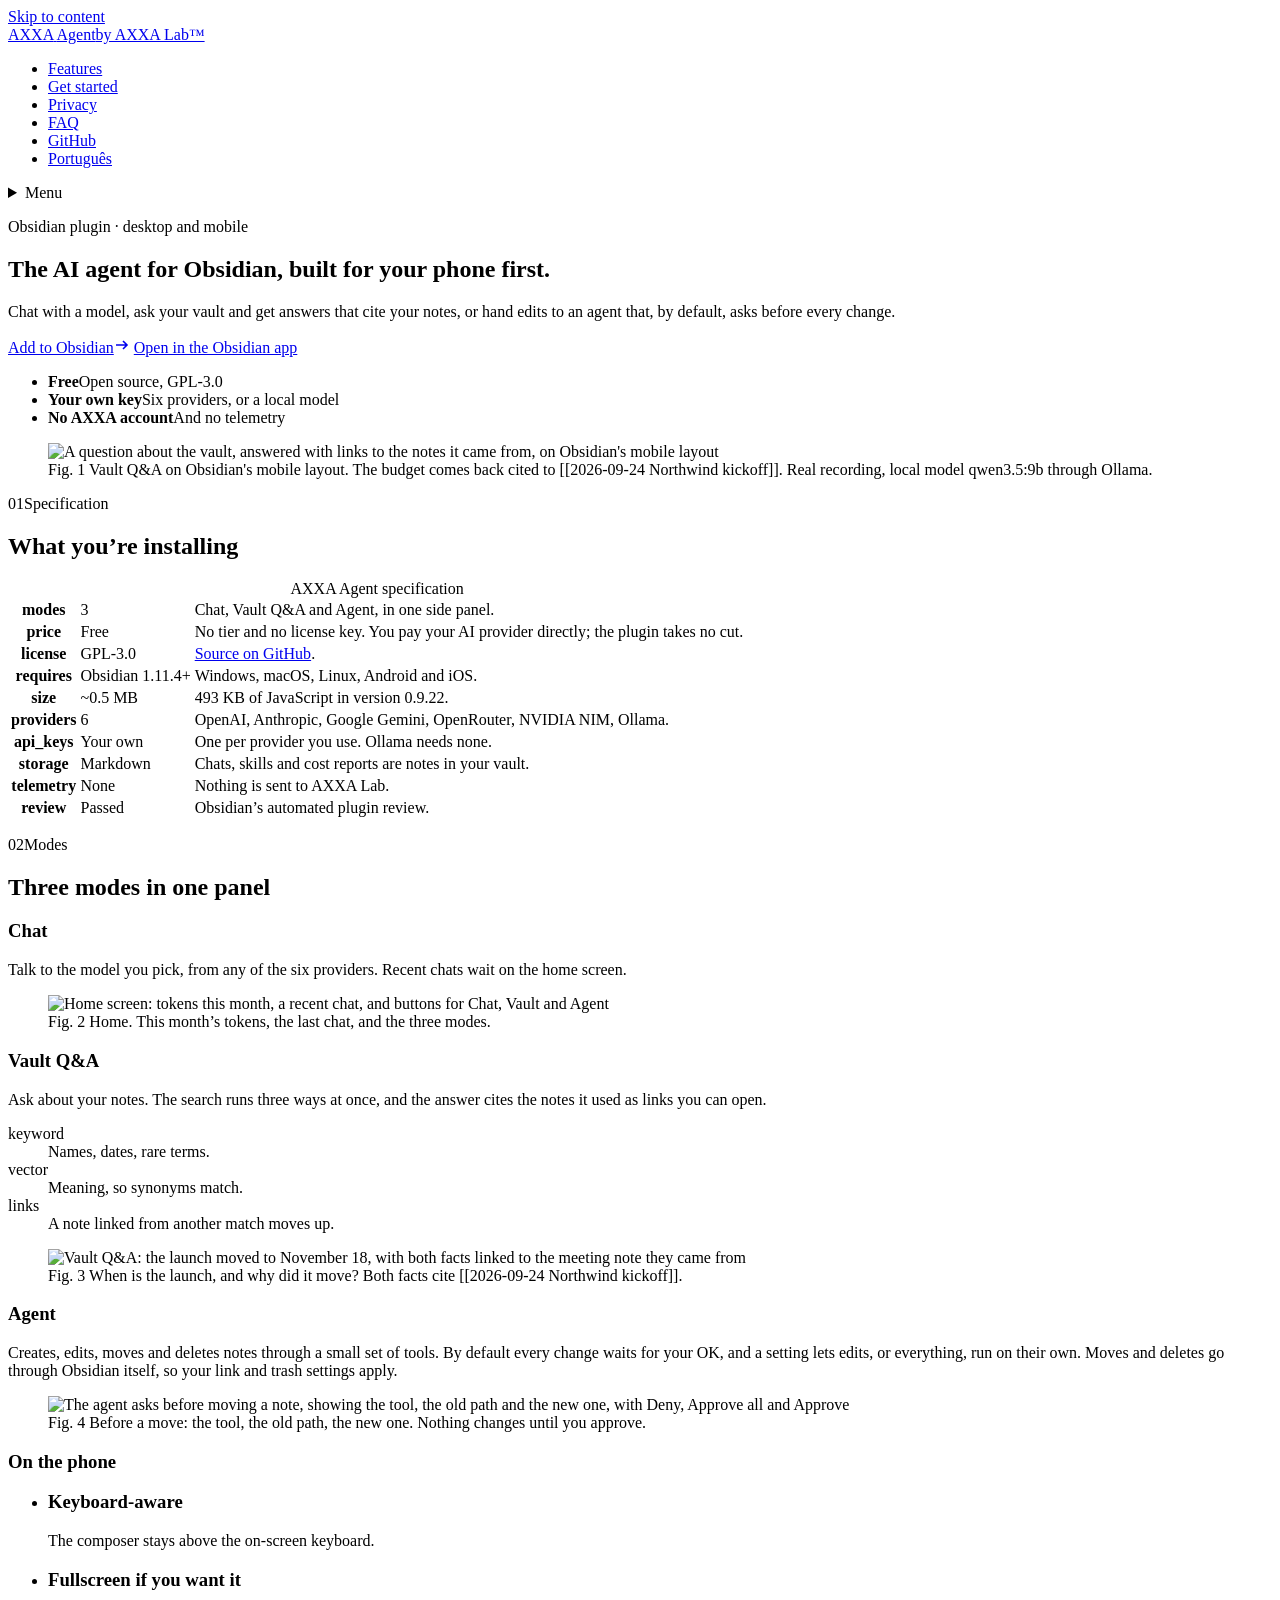
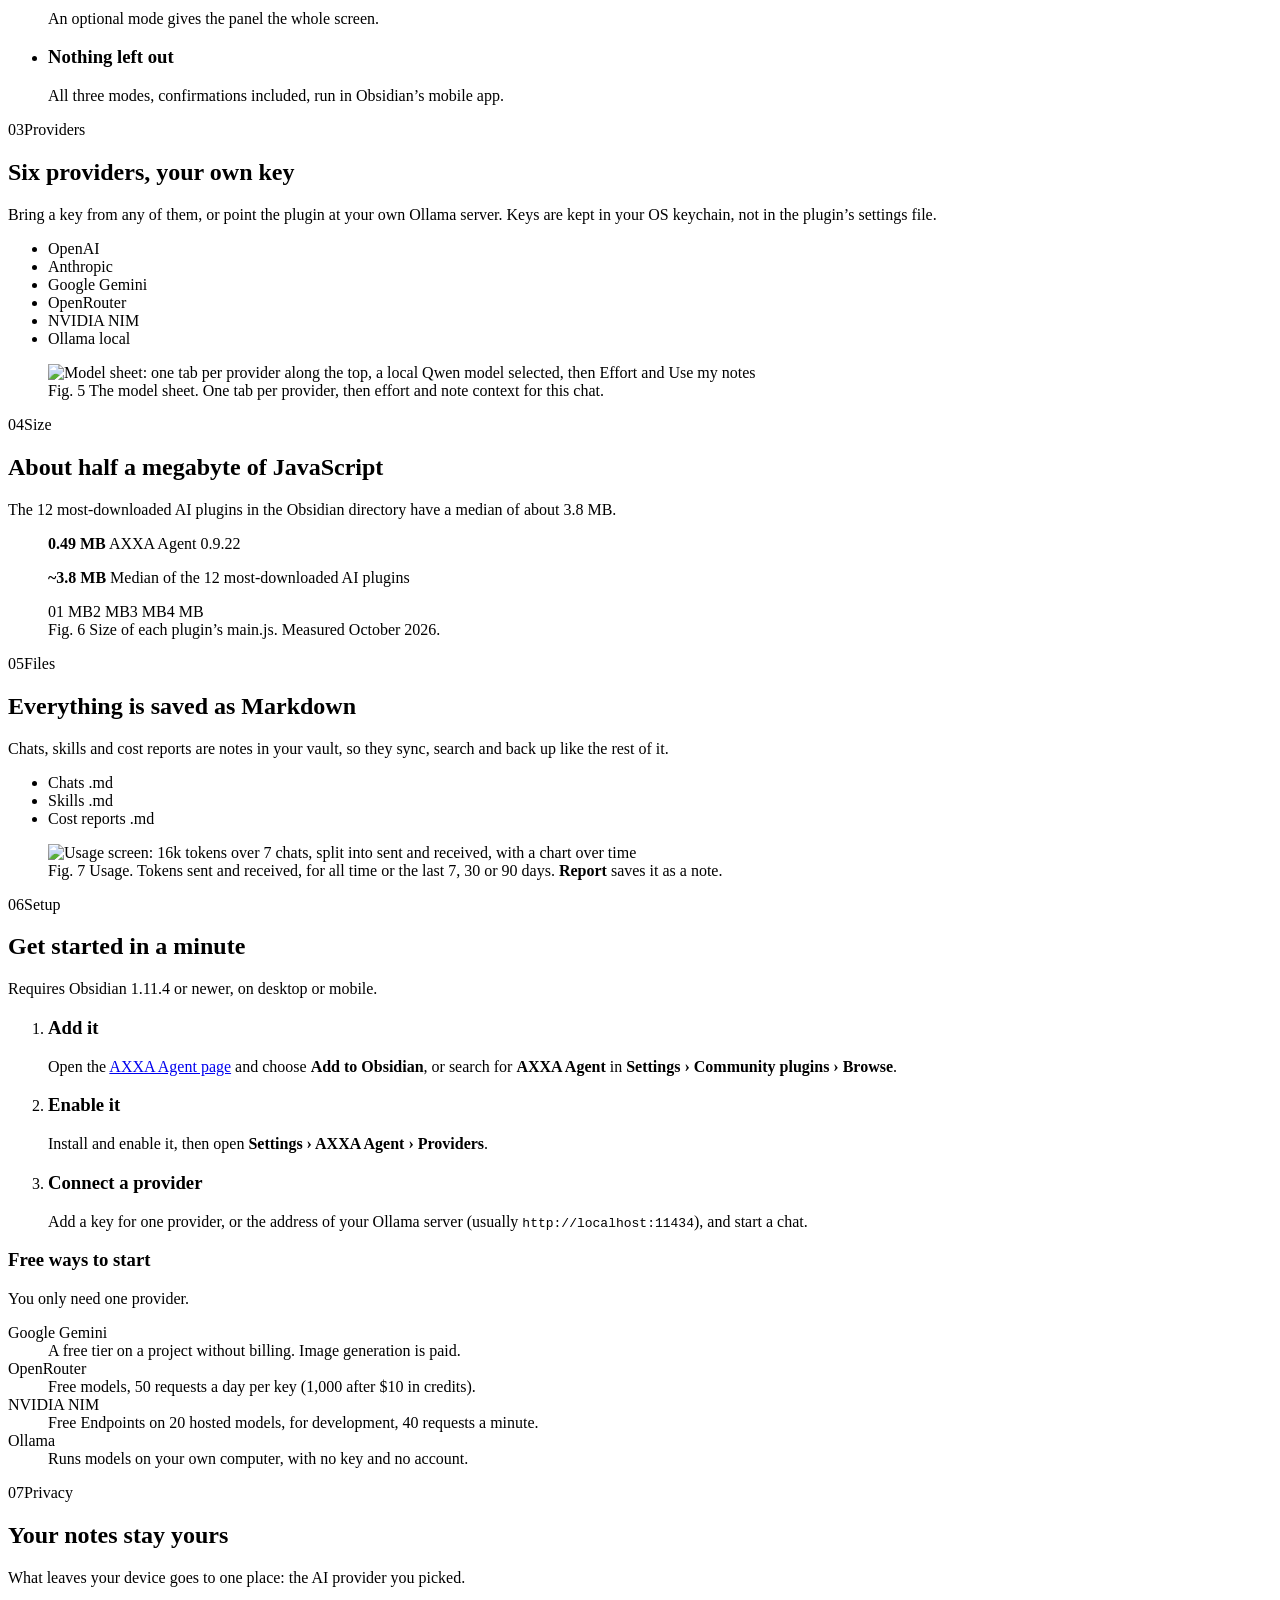
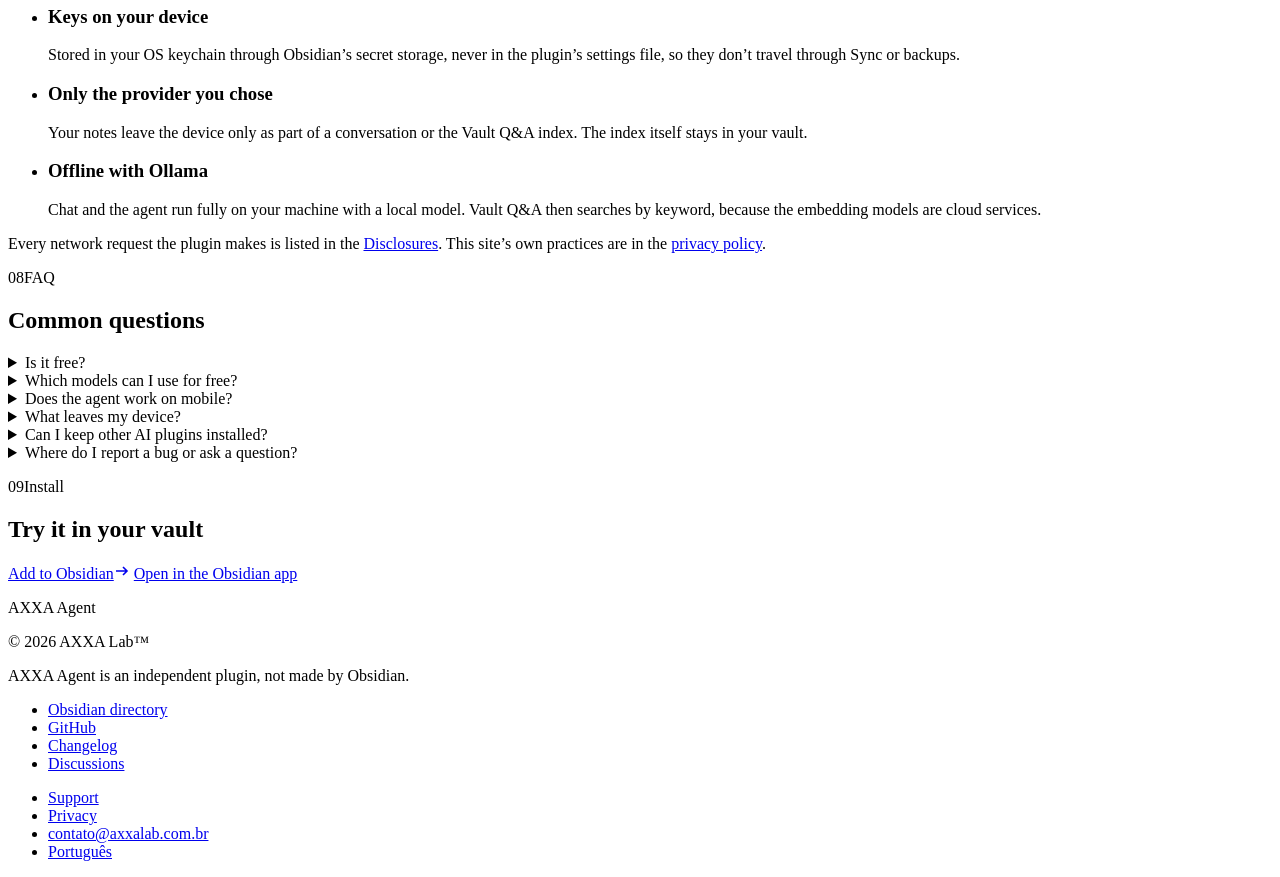
==== commit e8c0fa66: "feat: página de apoio no ar com o GitHub Sponsors do Rafael; privacidade cobre o patrocínio" ====
--- a/public/index.html
+++ b/public/index.html
@@ -369,6 +369,7 @@
         <li><a href="https://github.com/axxalab/axxa-agent/discussions">Discussions</a></li>
       </ul>
       <ul>
+        <li><a href="/support">Support</a></li>
         <li><a href="/privacy">Privacy</a></li>
         <li><a href="mailto:contato@axxalab.com.br">contato@axxalab.com.br</a></li>
         <li><a href="/pt/" hreflang="pt-BR" lang="pt-BR">Português</a></li>
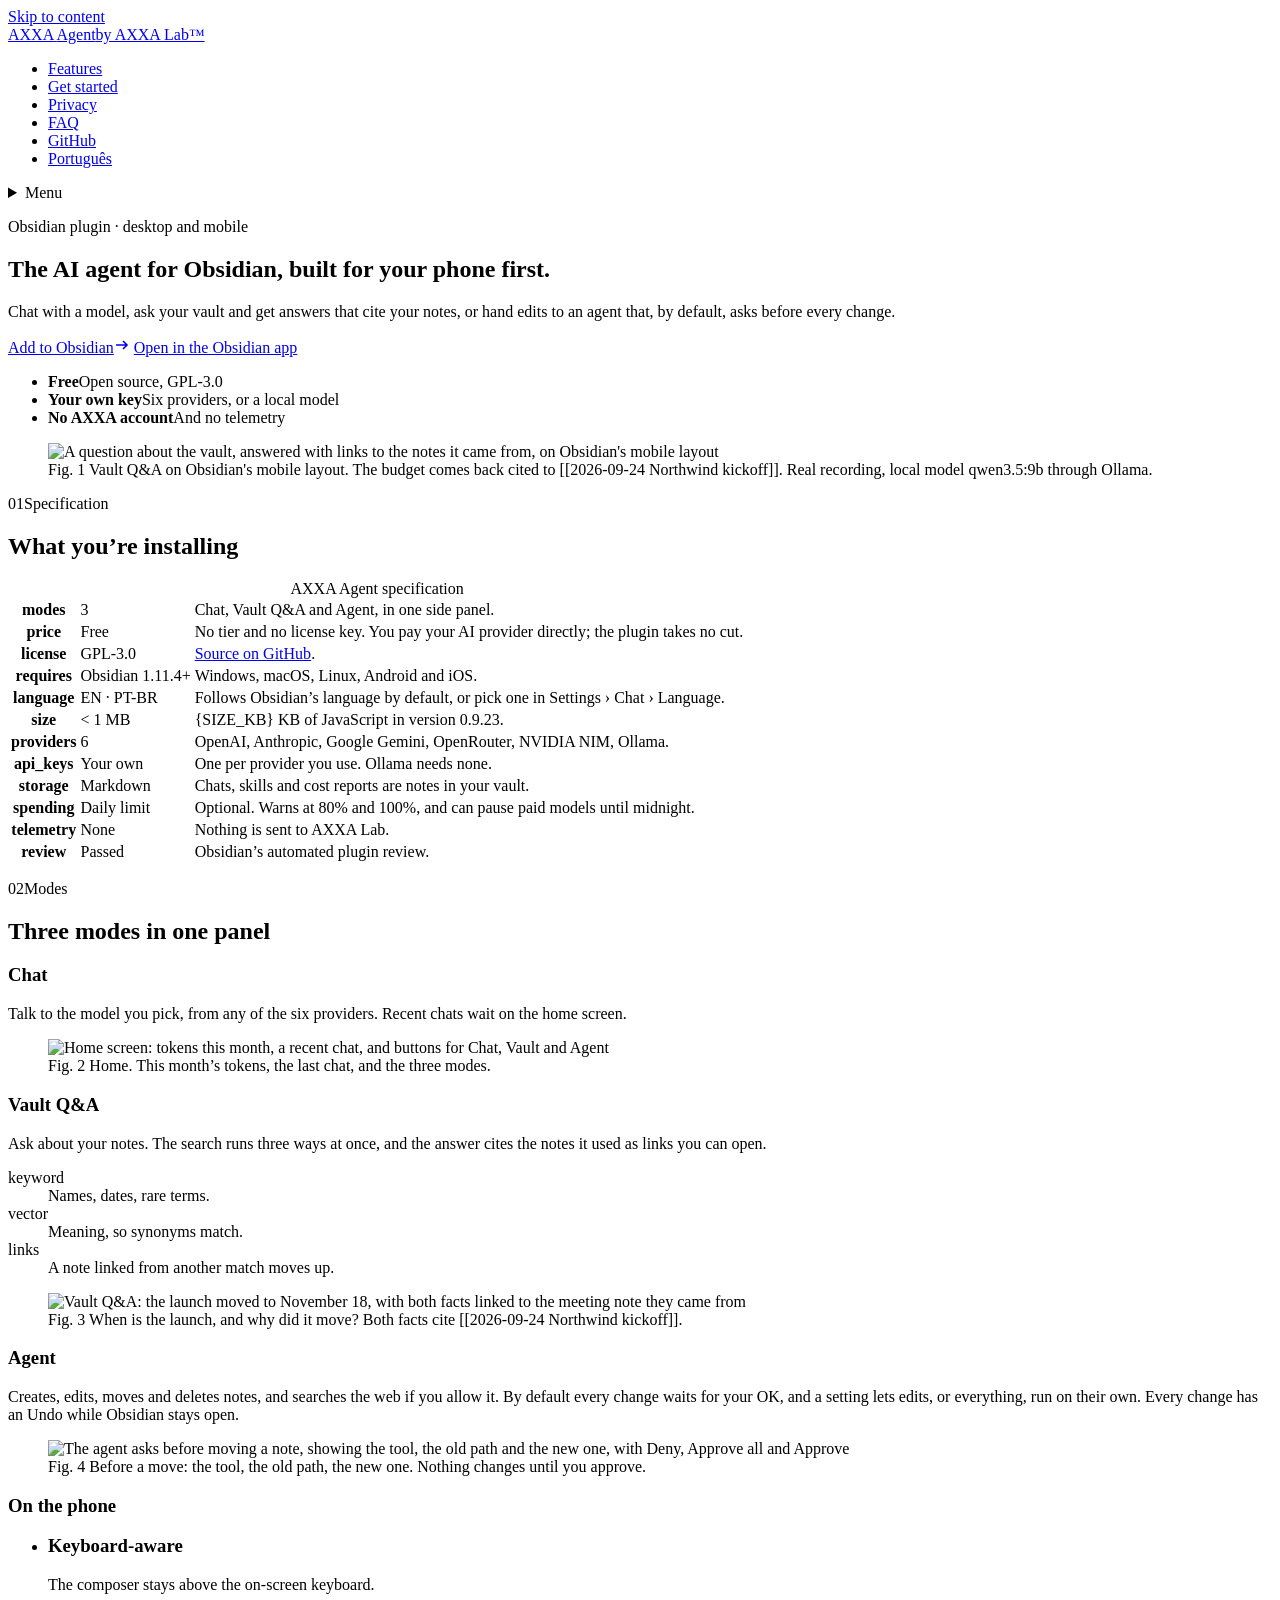
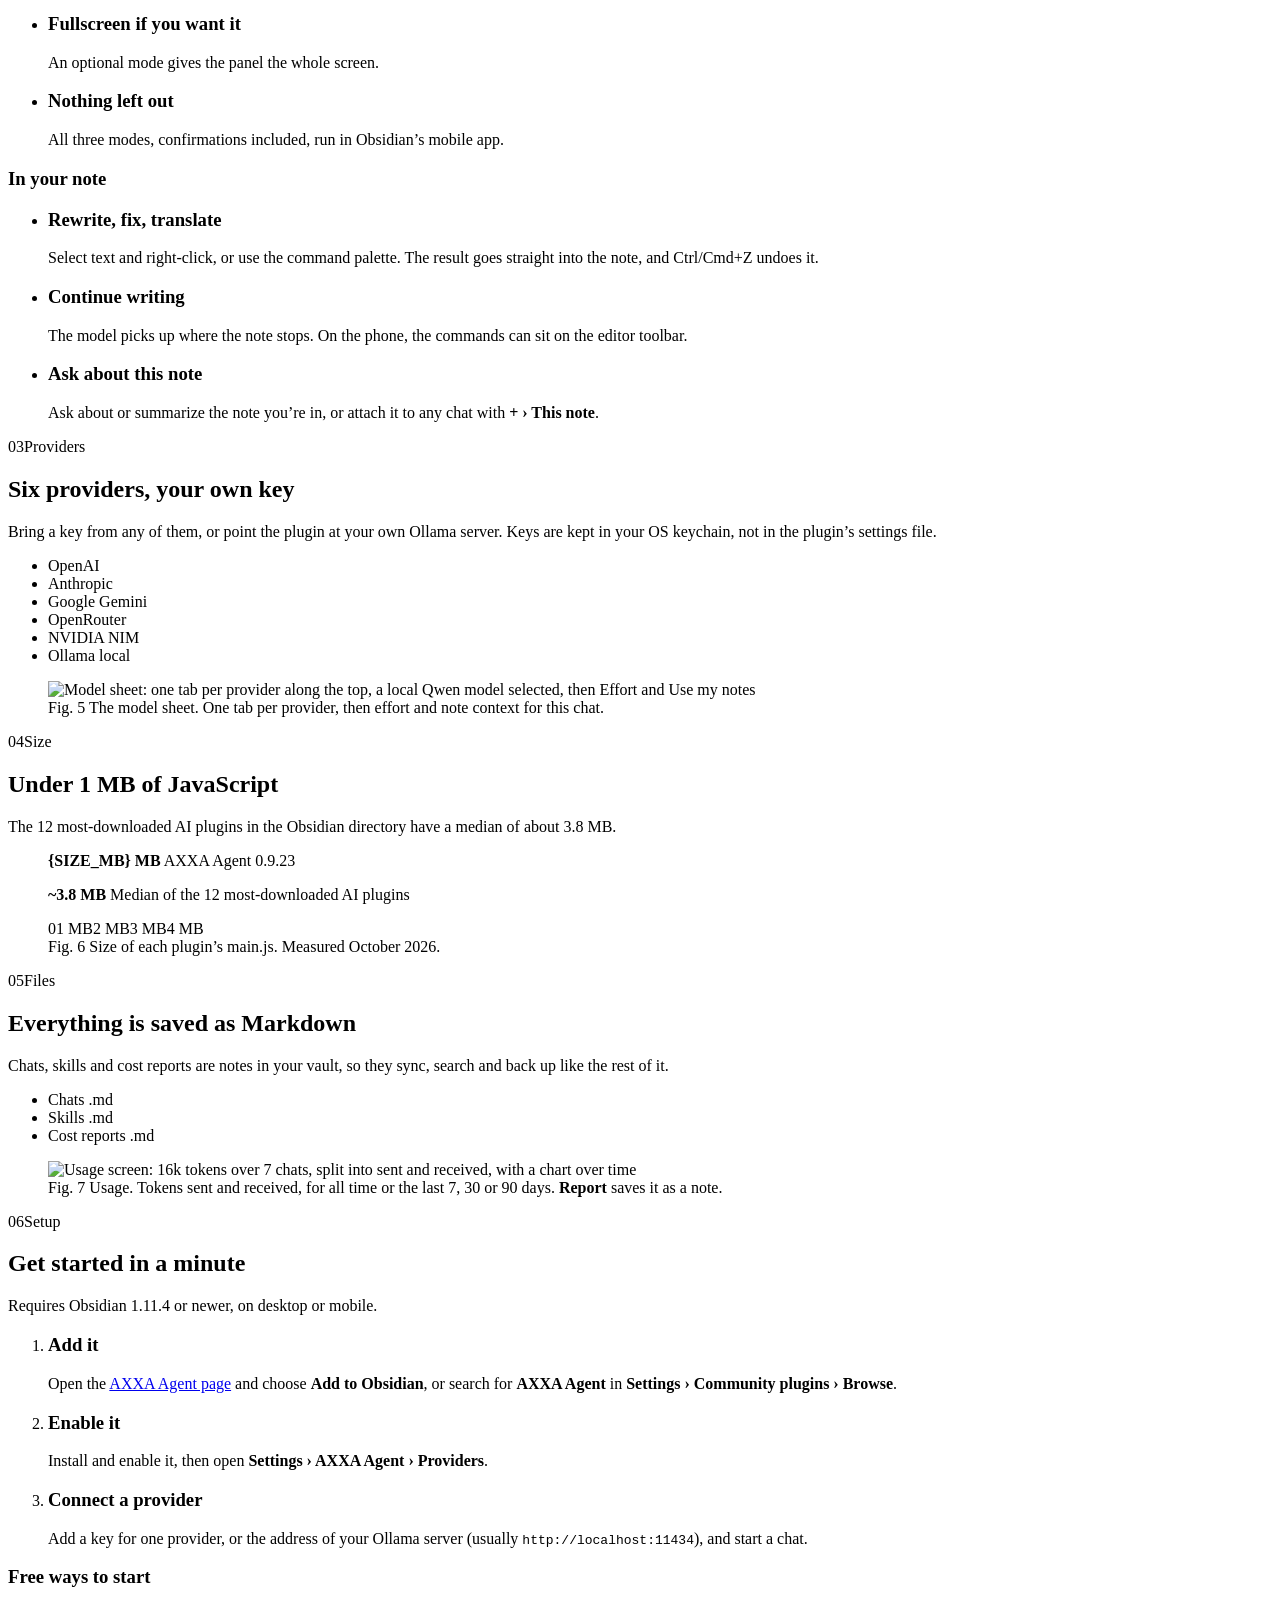
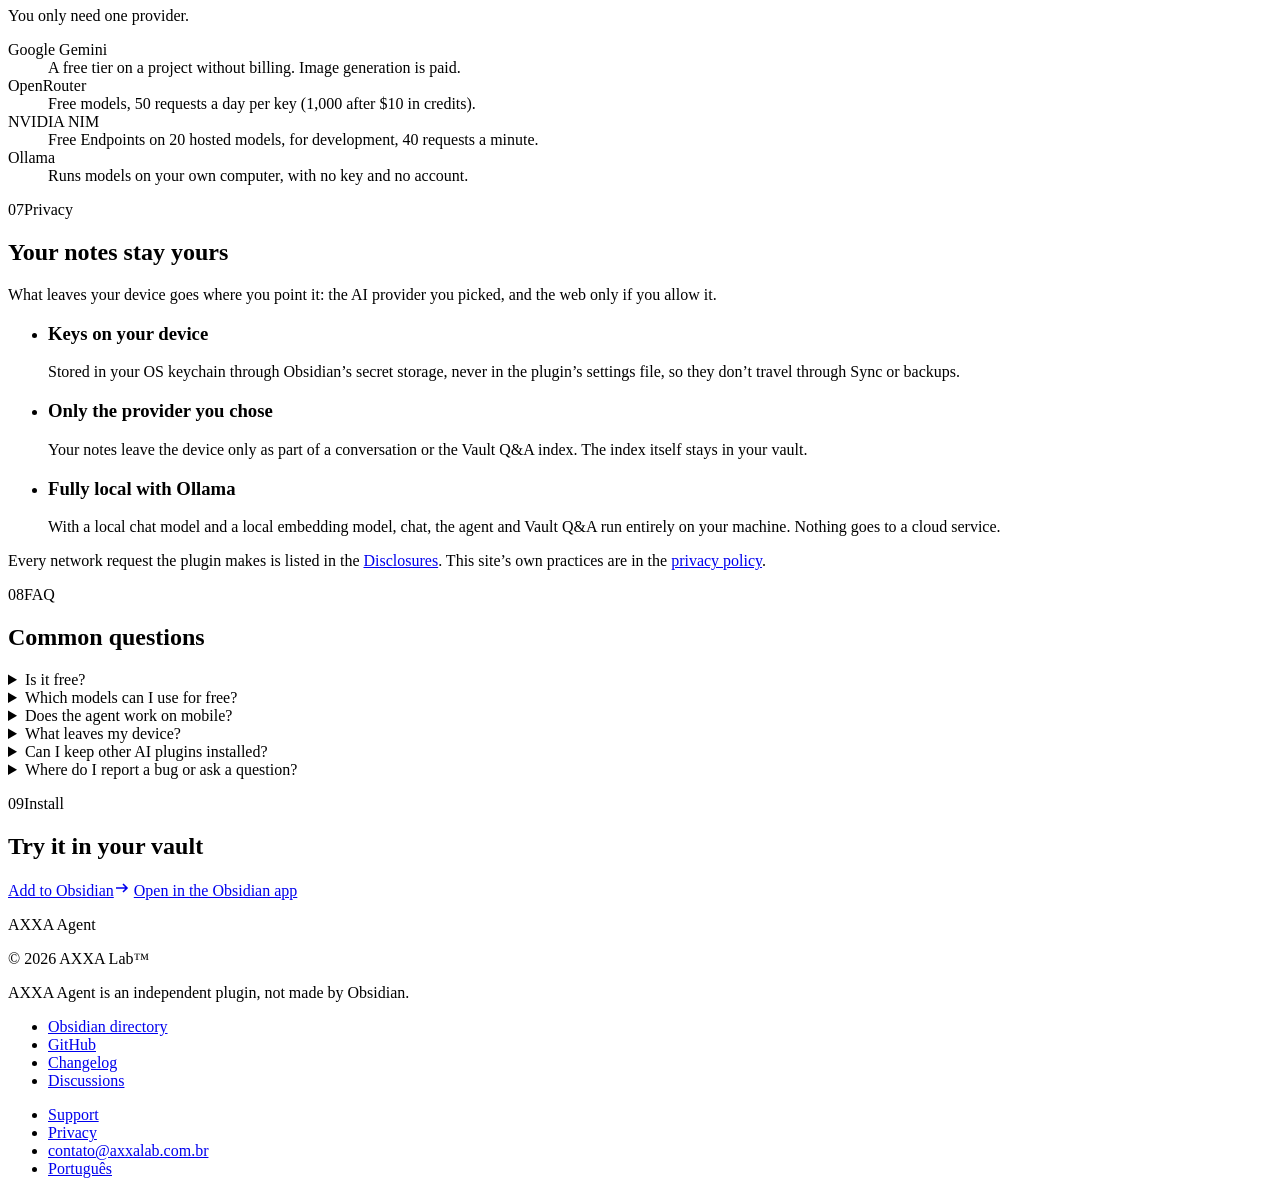
==== commit 32b2074d: "wip: textos da 0.9.23 no site (tamanho a preencher no release)" ====
--- a/public/index.html
+++ b/public/index.html
@@ -102,10 +102,12 @@
             <tr role="row"><th scope="row" role="rowheader">price</th><td class="v" role="cell">Free</td><td class="n" role="cell">No tier and no license key. You pay your AI provider directly; the plugin takes no cut.</td></tr>
             <tr role="row"><th scope="row" role="rowheader">license</th><td class="v" role="cell">GPL-3.0</td><td class="n" role="cell"><a href="https://github.com/axxalab/axxa-agent">Source on GitHub</a>.</td></tr>
             <tr role="row"><th scope="row" role="rowheader">requires</th><td class="v" role="cell"><span class="obsidian-chip" aria-hidden="true"></span>Obsidian 1.11.4+</td><td class="n" role="cell">Windows, macOS, Linux, Android and iOS.</td></tr>
-            <tr role="row"><th scope="row" role="rowheader">size</th><td class="v" role="cell">~0.5 MB</td><td class="n" role="cell">493 KB of JavaScript in version 0.9.22.</td></tr>
+            <tr role="row"><th scope="row" role="rowheader">language</th><td class="v" role="cell">EN · PT-BR</td><td class="n" role="cell">Follows Obsidian’s language by default, or pick one in Settings › Chat › Language.</td></tr>
+            <tr role="row"><th scope="row" role="rowheader">size</th><td class="v" role="cell">&lt; 1 MB</td><td class="n" role="cell">{SIZE_KB} KB of JavaScript in version 0.9.23.</td></tr>
             <tr role="row"><th scope="row" role="rowheader">providers</th><td class="v" role="cell">6</td><td class="n" role="cell">OpenAI, Anthropic, Google Gemini, OpenRouter, NVIDIA NIM, Ollama.</td></tr>
             <tr role="row"><th scope="row" role="rowheader">api_keys</th><td class="v" role="cell">Your own</td><td class="n" role="cell">One per provider you use. Ollama needs none.</td></tr>
             <tr role="row"><th scope="row" role="rowheader">storage</th><td class="v" role="cell">Markdown</td><td class="n" role="cell">Chats, skills and cost reports are notes in your vault.</td></tr>
+            <tr role="row"><th scope="row" role="rowheader">spending</th><td class="v" role="cell">Daily limit</td><td class="n" role="cell">Optional. Warns at 80% and 100%, and can pause paid models until midnight.</td></tr>
             <tr role="row"><th scope="row" role="rowheader">telemetry</th><td class="v" role="cell">None</td><td class="n" role="cell">Nothing is sent to AXXA Lab.</td></tr>
             <tr role="row"><th scope="row" role="rowheader">review</th><td class="v" role="cell">Passed</td><td class="n" role="cell">Obsidian’s automated plugin review.</td></tr>
           </tbody>
@@ -152,7 +154,7 @@
       <div class="mode">
         <h3>Agent</h3>
         <div class="mode-text">
-          <p>Creates, edits, moves and deletes notes through a small set of tools. By default every change waits for your OK, and a setting lets edits, or everything, run on their own. Moves and deletes go through Obsidian itself, so your link and trash settings apply.</p>
+          <p>Creates, edits, moves and deletes notes, and searches the web if you allow it. By default every change waits for your OK, and a setting lets edits, or everything, run on their own. Every change has an Undo while Obsidian stays open.</p>
         </div>
         <figure class="fig">
           <div class="plate"><picture><source media="(max-width: 719px)" srcset="/assets/img/crop-agent-sm.png 450w, /assets/img/crop-agent.png 900w" sizes="330px" width="450" height="460"><img class="shot" src="/assets/img/screen-agent-sm.png" srcset="/assets/img/screen-agent-sm.png 450w, /assets/img/screen-agent.png 900w" sizes="(min-width: 1024px) 340px, (min-width: 720px) 28vw, 330px" width="450" height="741" alt="The agent asks before moving a note, showing the tool, the old path and the new one, with Deny, Approve all and Approve" loading="lazy"></picture></div>
@@ -166,6 +168,14 @@
         <li><h3>Keyboard-aware</h3><p>The composer stays above the on-screen keyboard.</p></li>
         <li><h3>Fullscreen if you want it</h3><p>An optional mode gives the panel the whole screen.</p></li>
         <li><h3>Nothing left out</h3><p>All three modes, confirmations included, run in Obsidian’s mobile app.</p></li>
+      </ul>
+    </div>
+    <div class="sub">
+      <h3 class="sub-label mono">In your note</h3>
+      <ul class="facts">
+        <li><h3>Rewrite, fix, translate</h3><p>Select text and right-click, or use the command palette. The result goes straight into the note, and Ctrl/Cmd+Z undoes it.</p></li>
+        <li><h3>Continue writing</h3><p>The model picks up where the note stops. On the phone, the commands can sit on the editor toolbar.</p></li>
+        <li><h3>Ask about this note</h3><p>Ask about or summarize the note you’re in, or attach it to any chat with <b>+ › This note</b>.</p></li>
       </ul>
     </div>
   </div>
@@ -202,12 +212,12 @@
     <div class="sec-grid">
       <p class="sec-label mono"><span class="n">04</span>Size</p>
       <div class="sec-main">
-        <h2 id="size-title">About half a megabyte of JavaScript</h2>
+        <h2 id="size-title">Under 1&nbsp;MB of JavaScript</h2>
         <p class="body-l measure">The 12 most-downloaded AI plugins in the Obsidian directory have a median of about 3.8&nbsp;MB.</p>
         <figure class="chart">
-          <div class="bars" role="img" aria-label="Bar chart: AXXA Agent is about 0.49 MB; the median of the 12 most-downloaded AI plugins is about 3.8 MB.">
+          <div class="bars" role="img" aria-label="Bar chart: AXXA Agent is about {SIZE_MB} MB; the median of the 12 most-downloaded AI plugins is about 3.8 MB.">
             <div class="bar-row">
-              <p class="bar-head mono"><b>0.49 MB</b> AXXA Agent 0.9.22</p>
+              <p class="bar-head mono"><b>{SIZE_MB} MB</b> AXXA Agent 0.9.23</p>
               <span class="bar-track"><span class="bar-fill fill-axxa"></span></span>
             </div>
             <div class="bar-row">
@@ -288,11 +298,11 @@
       <p class="sec-label mono"><span class="n">07</span>Privacy</p>
       <div class="sec-main">
         <h2 id="privacy-title">Your notes stay yours</h2>
-        <p class="body-l">What leaves your device goes to one place: the AI provider you picked.</p>
+        <p class="body-l">What leaves your device goes where you point it: the AI provider you picked, and the web only if you allow it.</p>
         <ul class="facts">
           <li><h3>Keys on your device</h3><p>Stored in your OS keychain through Obsidian’s secret storage, never in the plugin’s settings file, so they don’t travel through Sync or backups.</p></li>
           <li><h3>Only the provider you chose</h3><p>Your notes leave the device only as part of a conversation or the Vault Q&amp;A index. The index itself stays in your vault.</p></li>
-          <li><h3>Offline with Ollama</h3><p>Chat and the agent run fully on your machine with a local model. Vault Q&amp;A then searches by keyword, because the embedding models are cloud services.</p></li>
+          <li><h3>Fully local with Ollama</h3><p>With a local chat model and a local embedding model, chat, the agent and Vault Q&amp;A run entirely on your machine. Nothing goes to a cloud service.</p></li>
         </ul>
         <p class="note">Every network request the plugin makes is listed in the <a href="https://github.com/axxalab/axxa-agent#disclosures">Disclosures</a>. This site’s own practices are in the <a href="/privacy">privacy policy</a>.</p>
       </div>
@@ -321,7 +331,7 @@
           </details>
           <details>
             <summary>What leaves my device?</summary>
-            <p>Only what goes to the provider you chose: your messages, what you attach, and the note excerpts that Vault Q&amp;A and the agent use. Nothing goes to AXXA Lab.</p>
+            <p>Only what goes to the provider you chose: your messages, what you attach, and the note excerpts that Vault Q&amp;A and the agent use. If you turn on web access, the agent’s searches go to Tavily with your own key, and it opens the pages it reads. Nothing goes to AXXA Lab.</p>
           </details>
           <details>
             <summary>Can I keep other AI plugins installed?</summary>
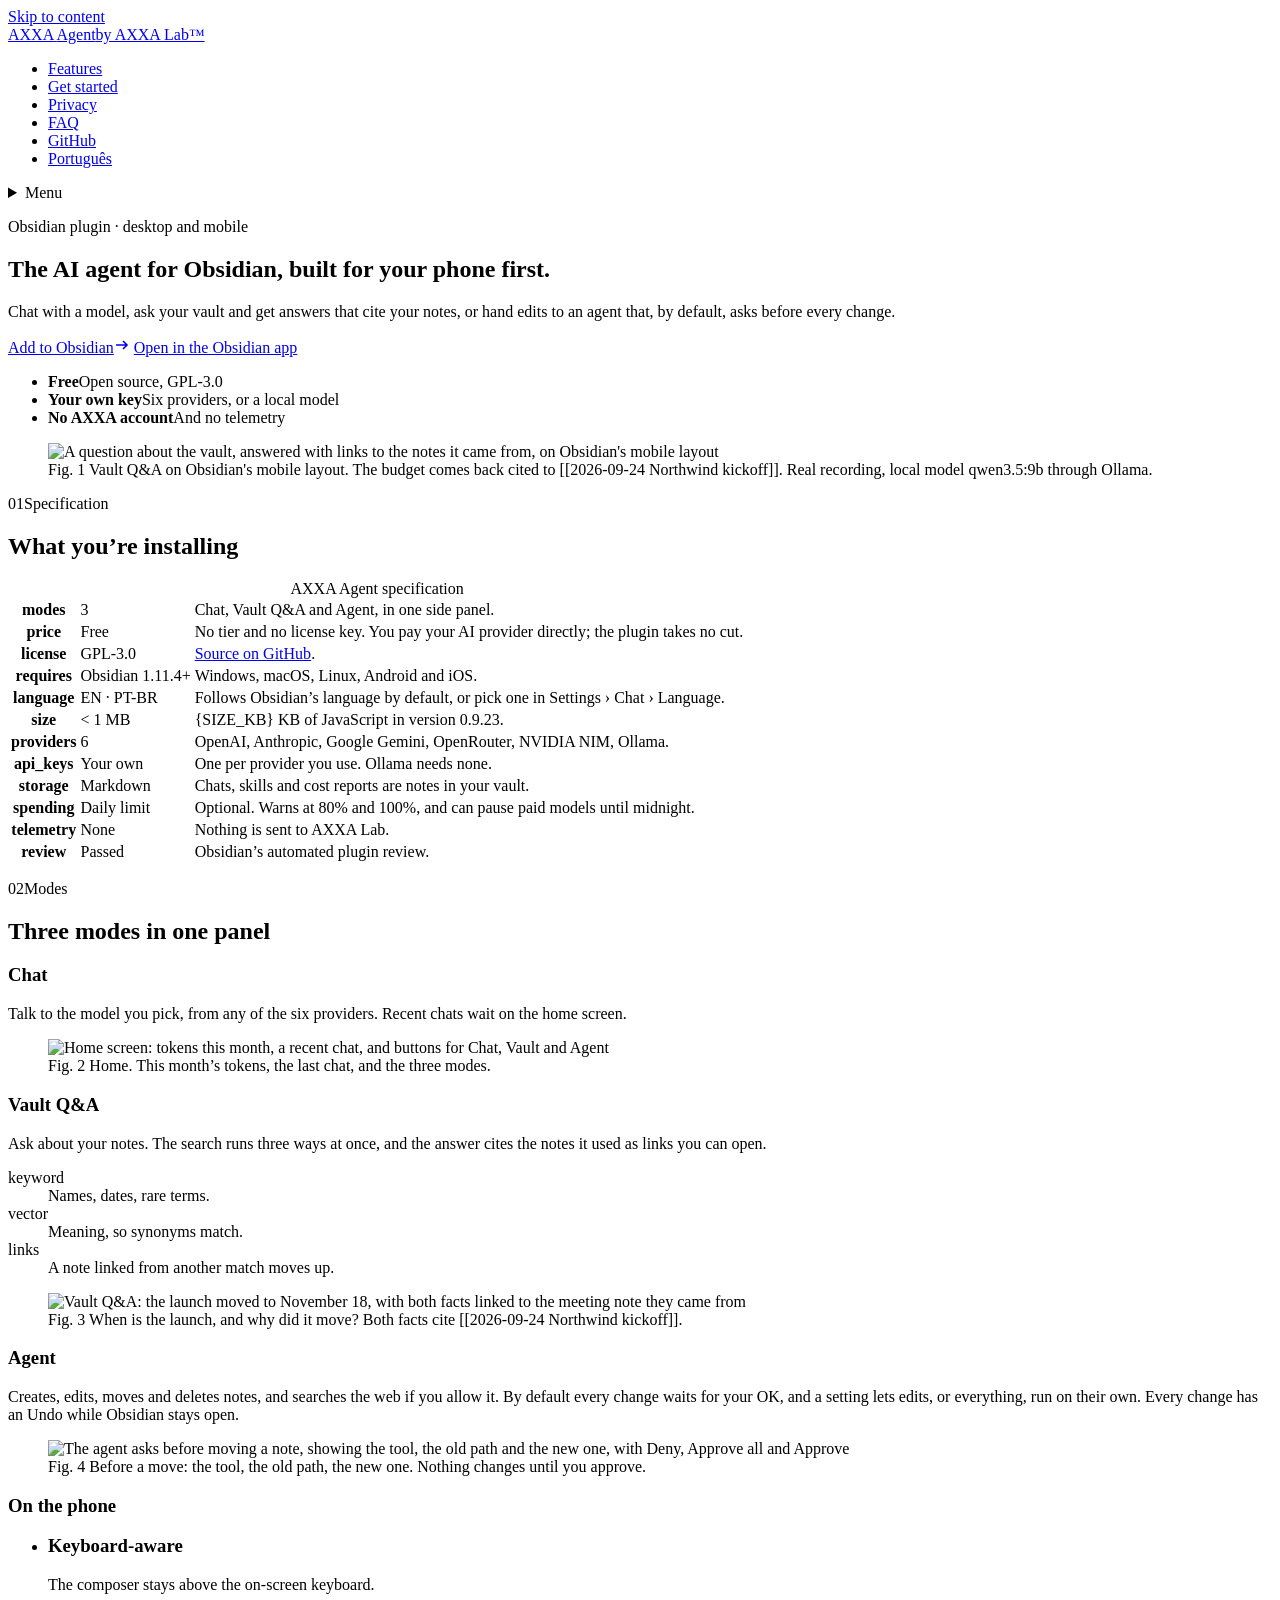
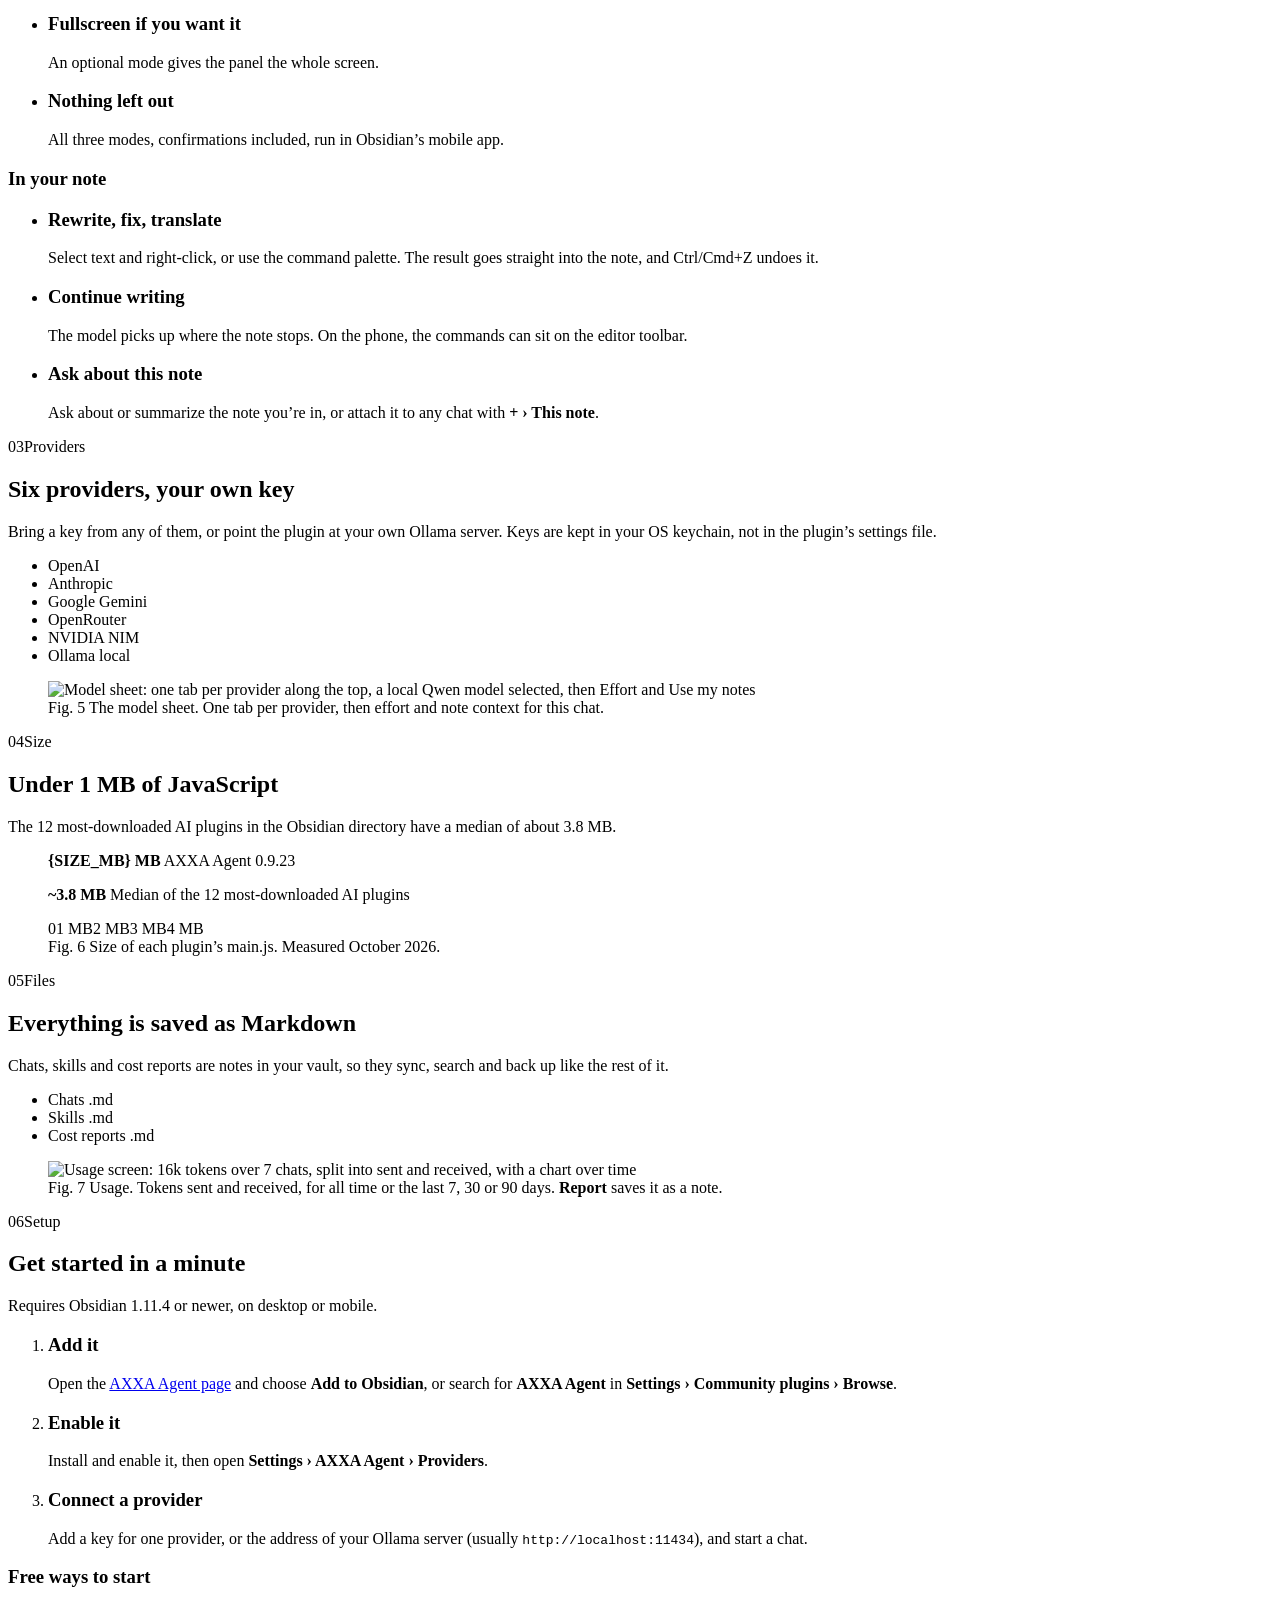
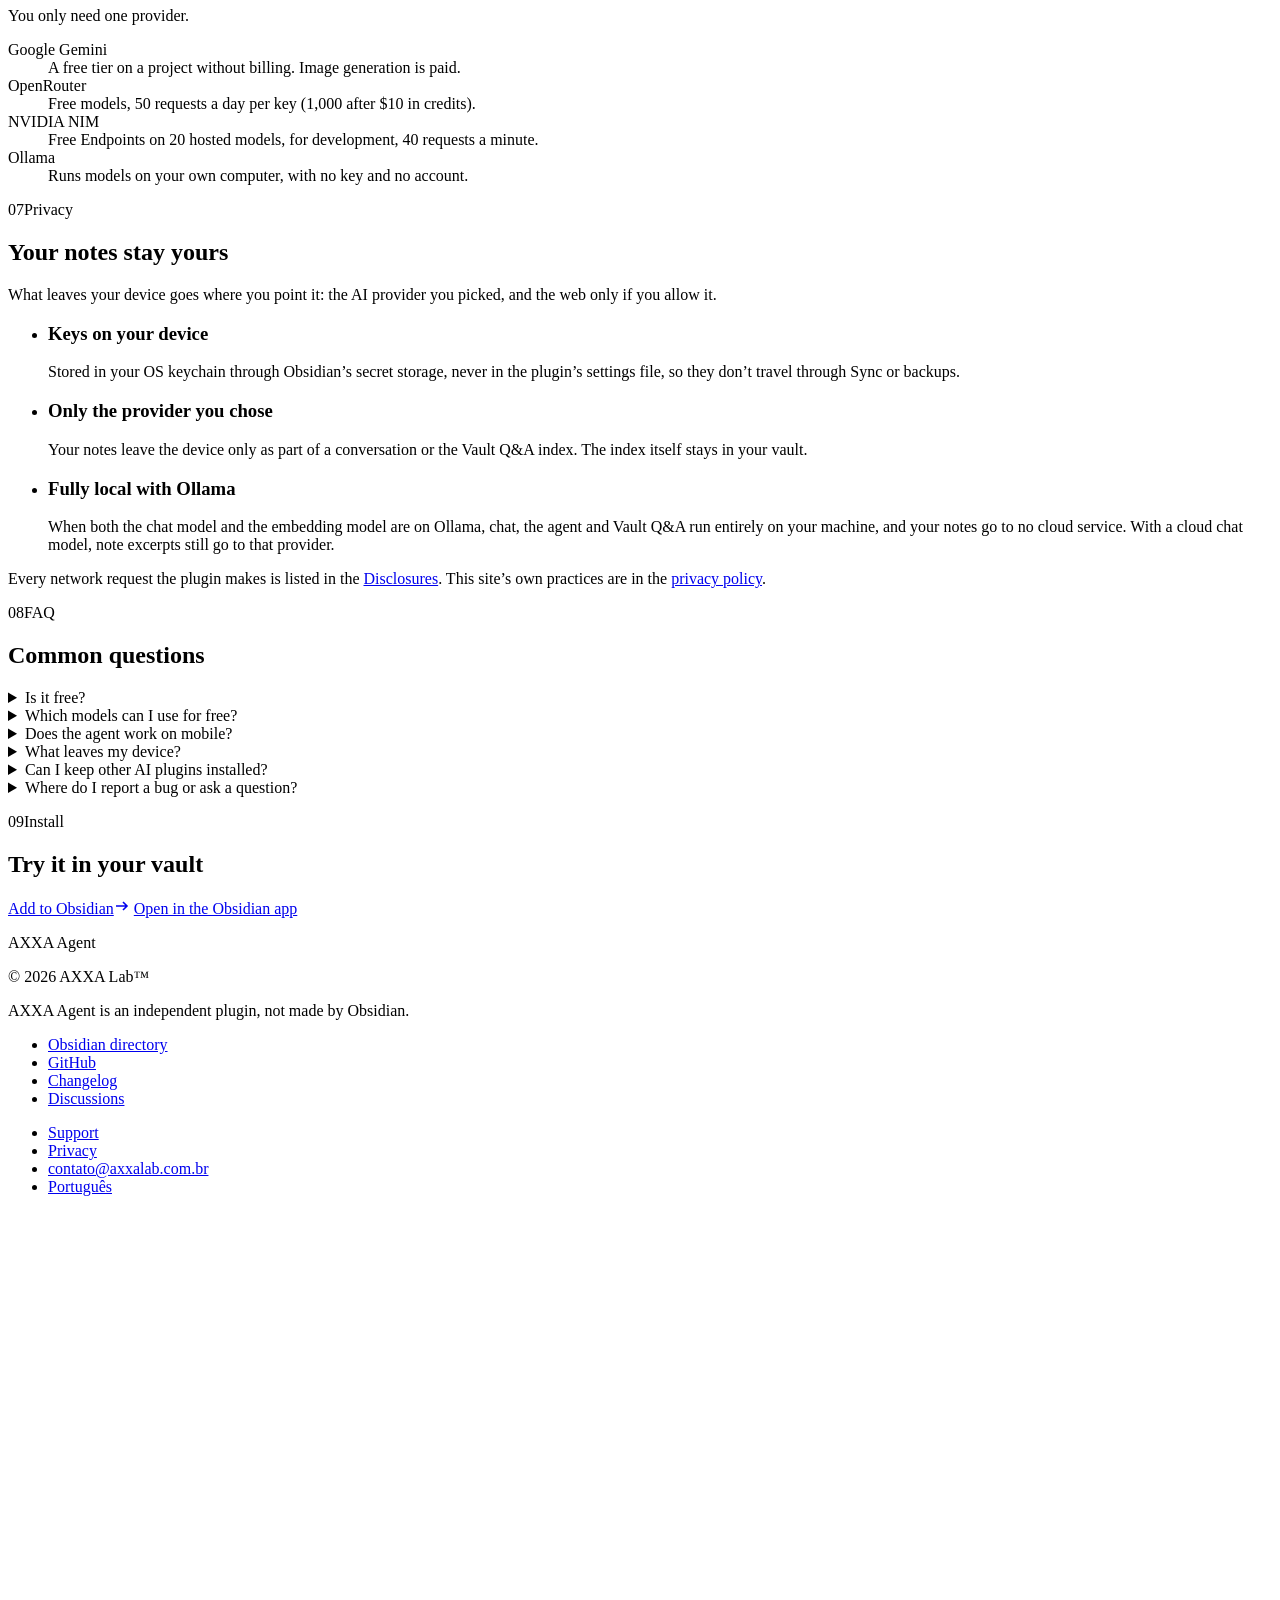
==== commit c959aa65: "wip: tudo local só com os dois modelos no Ollama; rótulos PT do app" ====
--- a/public/index.html
+++ b/public/index.html
@@ -302,7 +302,7 @@
         <ul class="facts">
           <li><h3>Keys on your device</h3><p>Stored in your OS keychain through Obsidian’s secret storage, never in the plugin’s settings file, so they don’t travel through Sync or backups.</p></li>
           <li><h3>Only the provider you chose</h3><p>Your notes leave the device only as part of a conversation or the Vault Q&amp;A index. The index itself stays in your vault.</p></li>
-          <li><h3>Fully local with Ollama</h3><p>With a local chat model and a local embedding model, chat, the agent and Vault Q&amp;A run entirely on your machine. Nothing goes to a cloud service.</p></li>
+          <li><h3>Fully local with Ollama</h3><p>When both the chat model and the embedding model are on Ollama, chat, the agent and Vault Q&amp;A run entirely on your machine, and your notes go to no cloud service. With a cloud chat model, note excerpts still go to that provider.</p></li>
         </ul>
         <p class="note">Every network request the plugin makes is listed in the <a href="https://github.com/axxalab/axxa-agent#disclosures">Disclosures</a>. This site’s own practices are in the <a href="/privacy">privacy policy</a>.</p>
       </div>
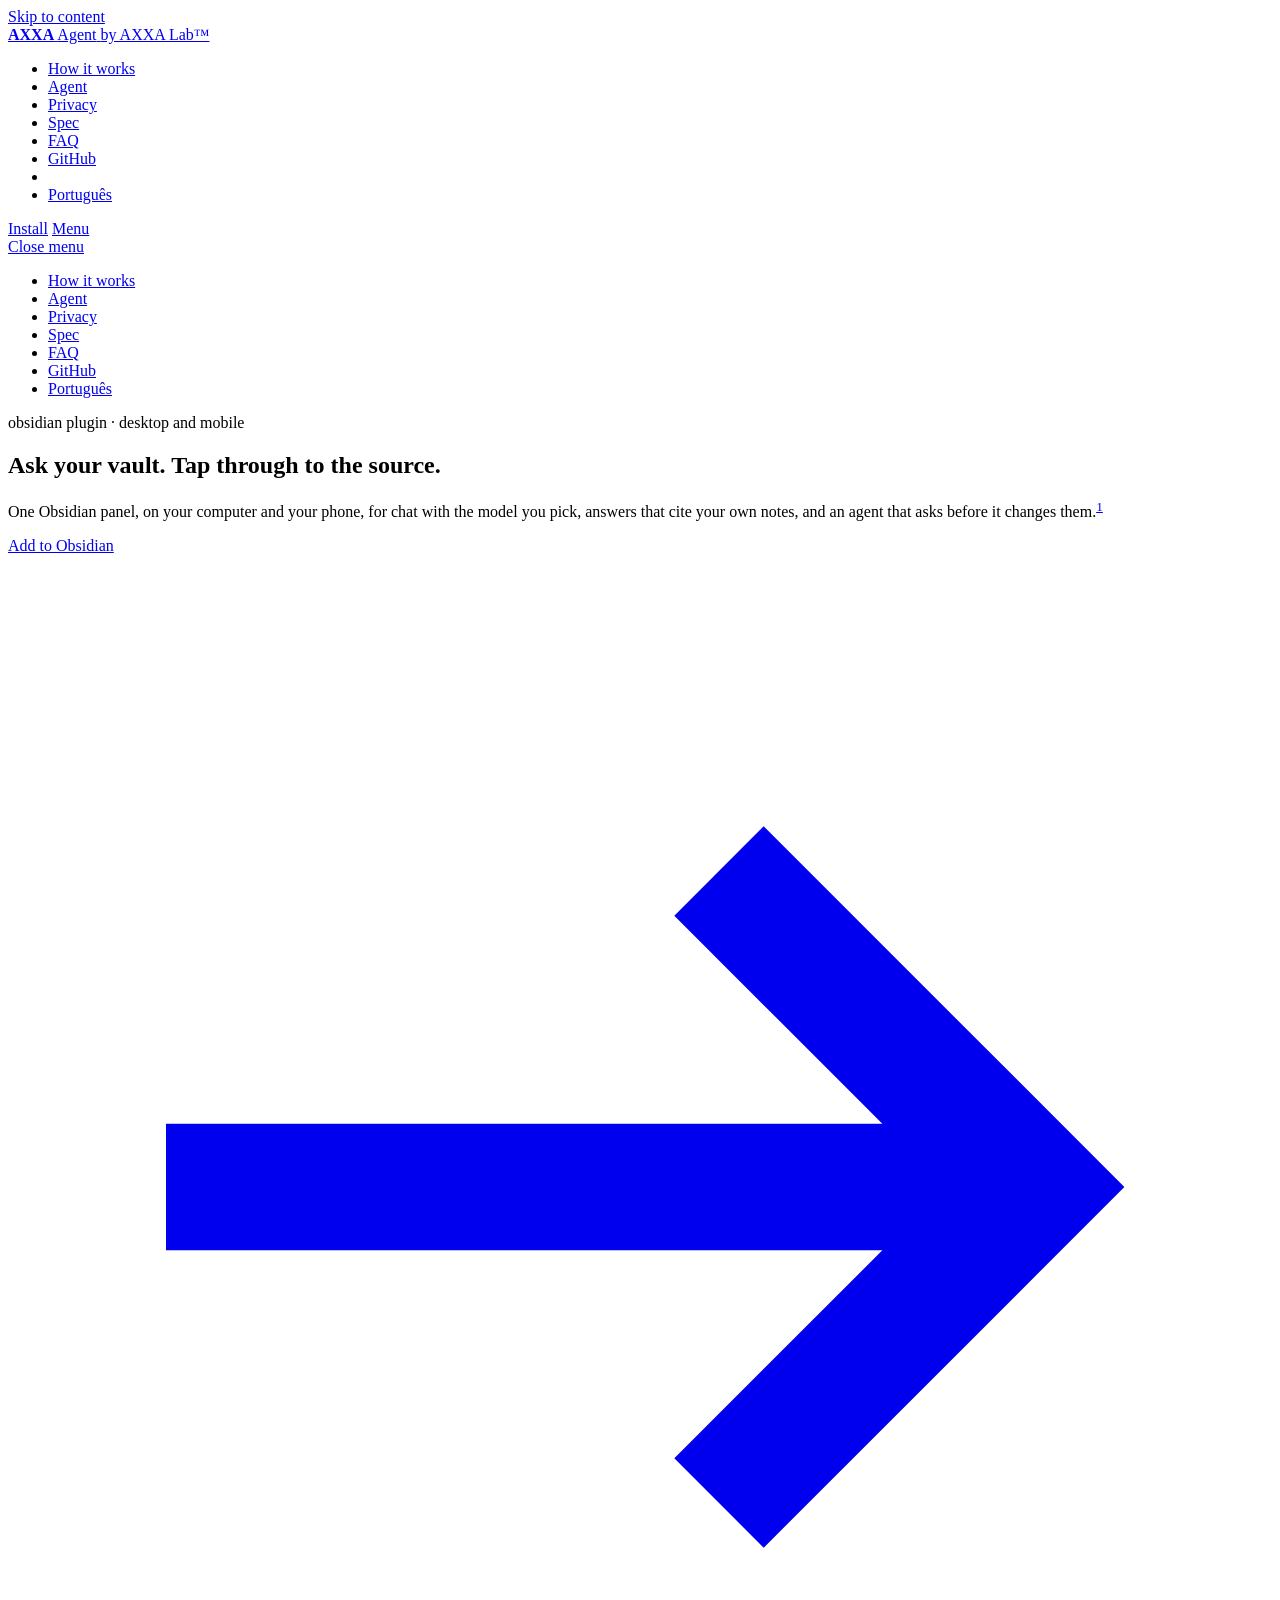
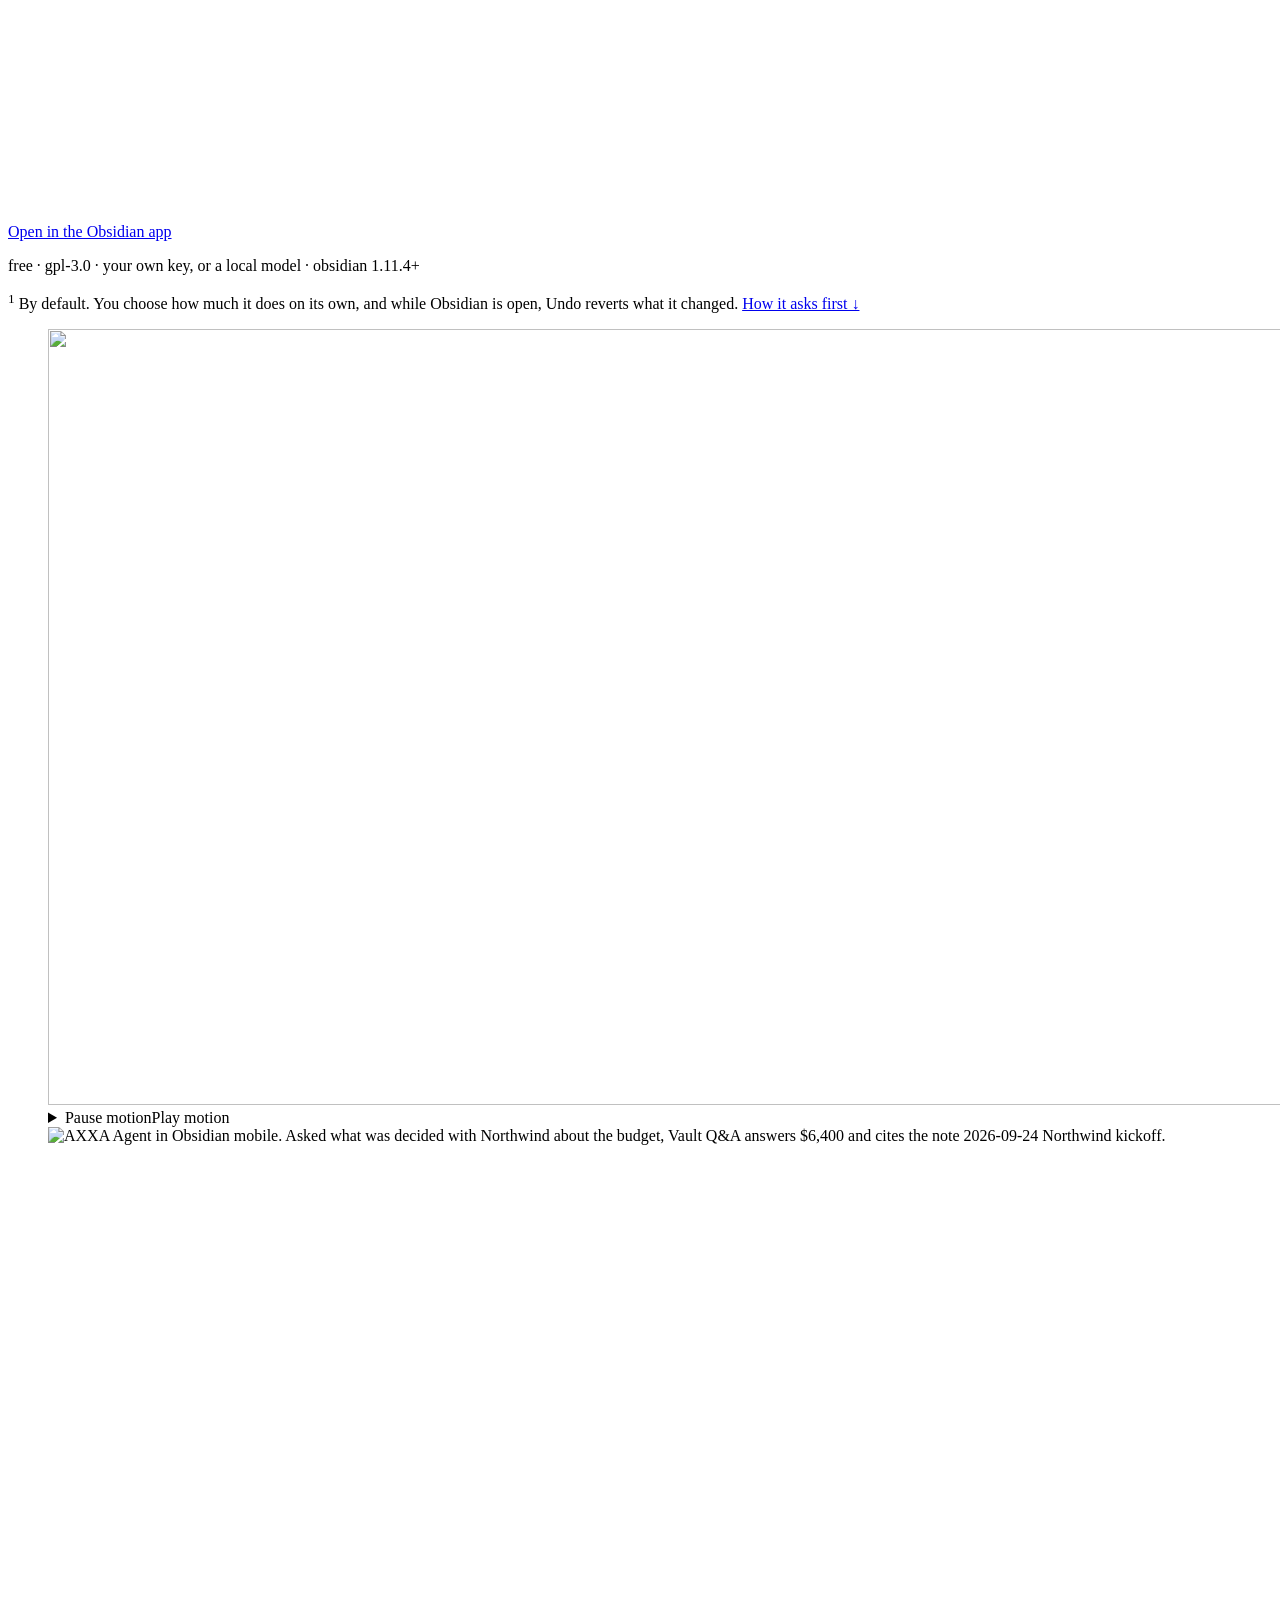
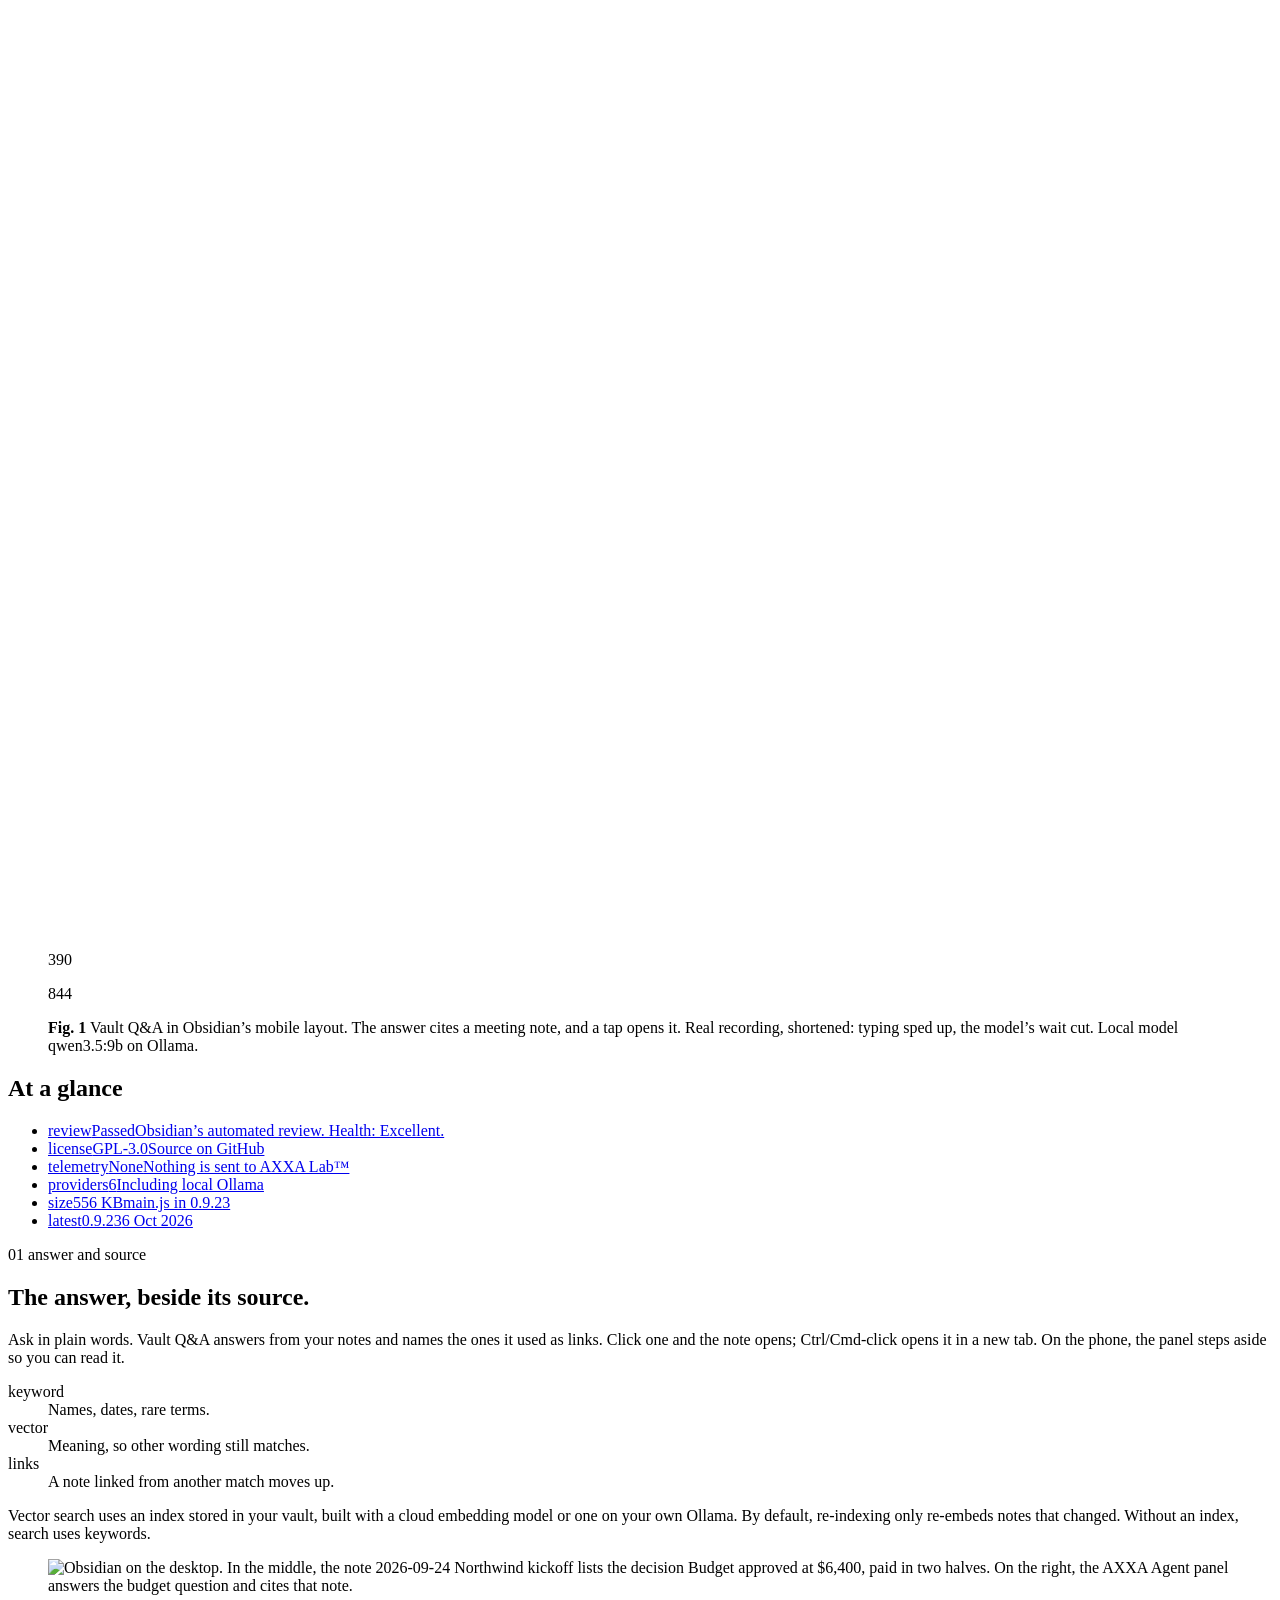
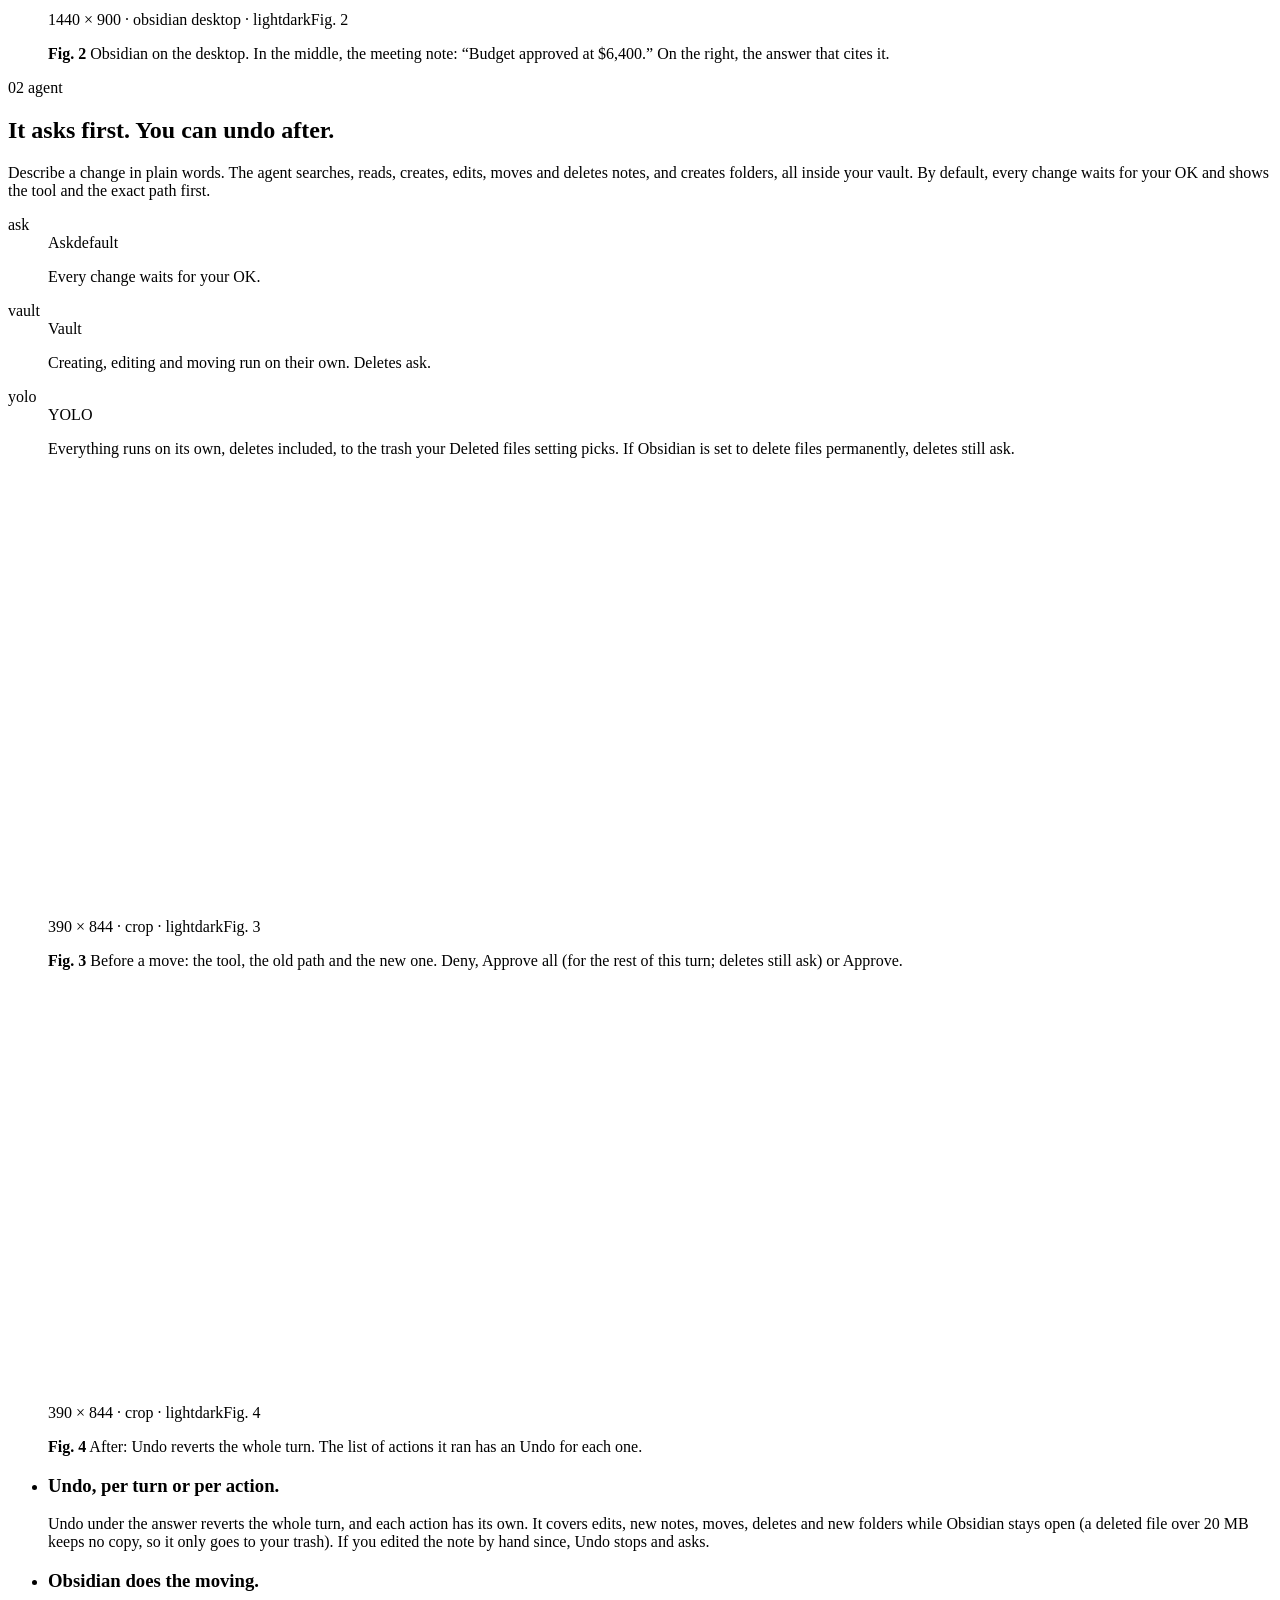
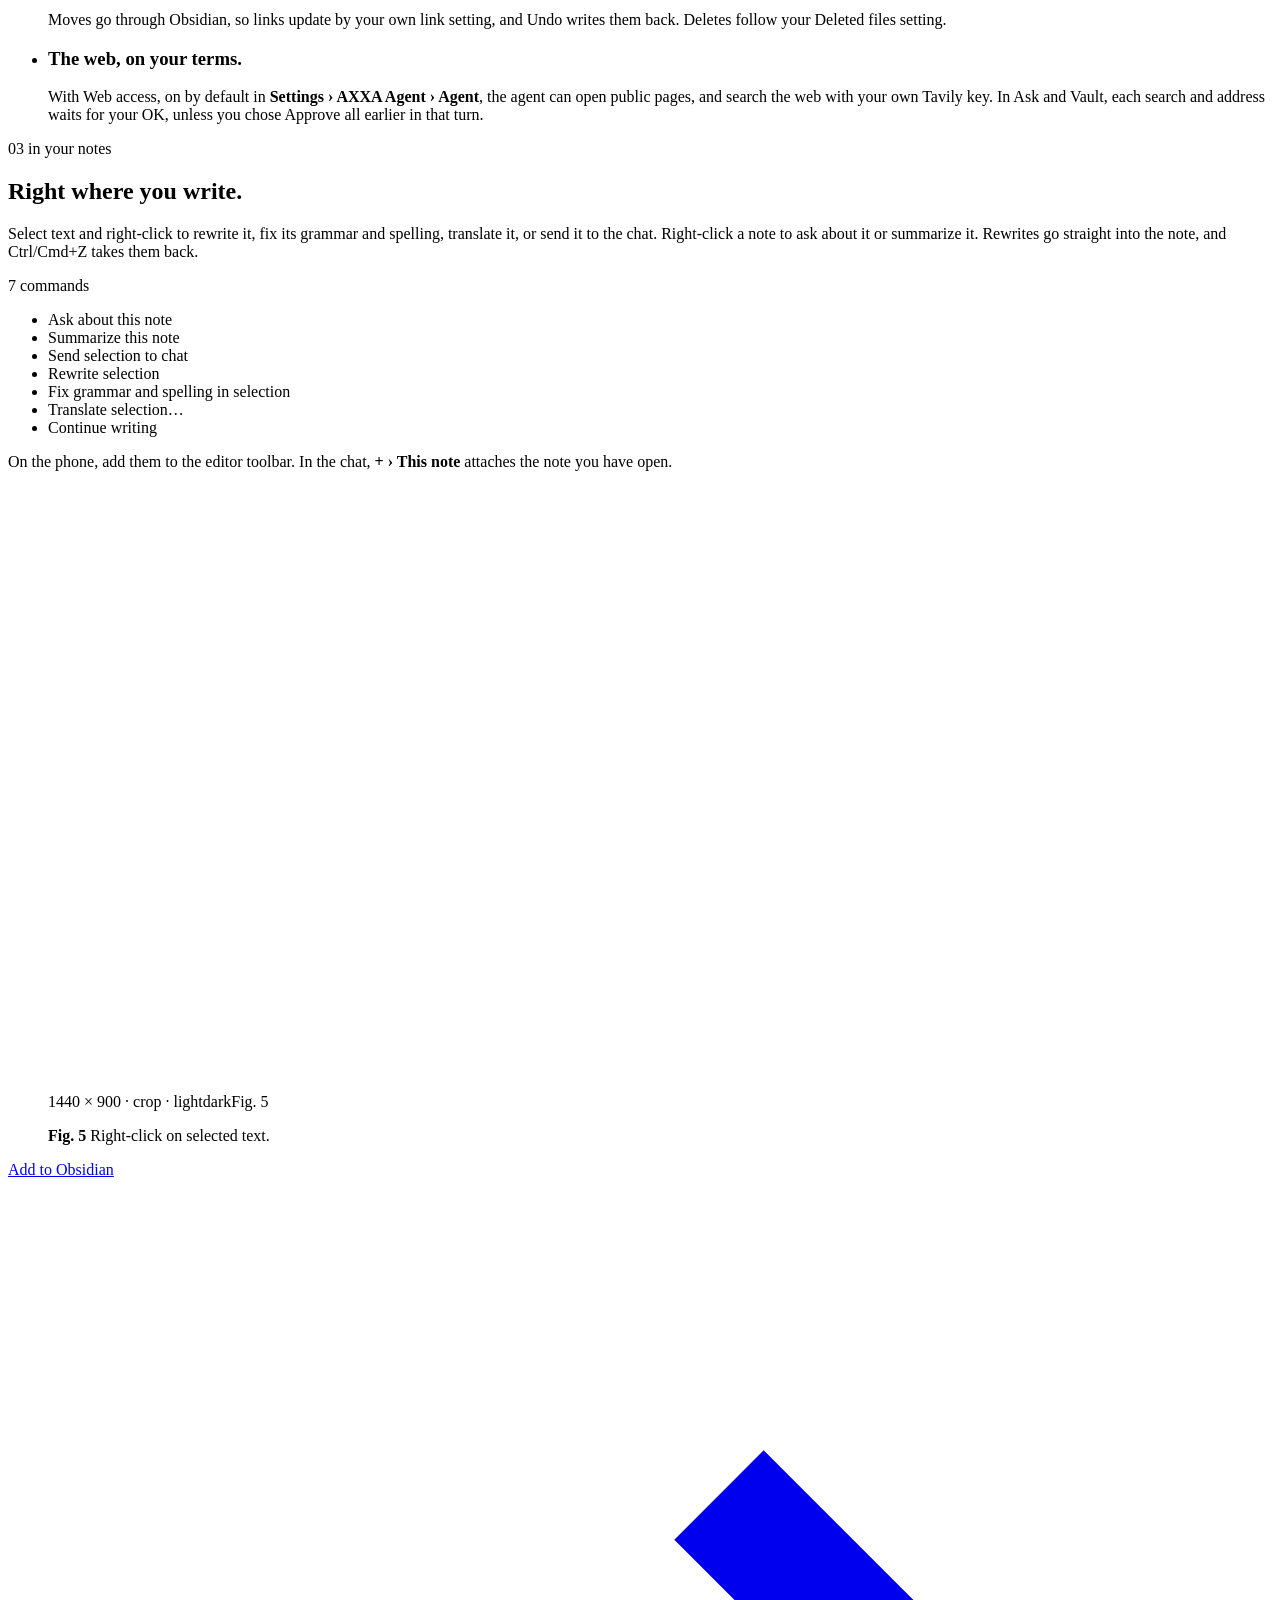
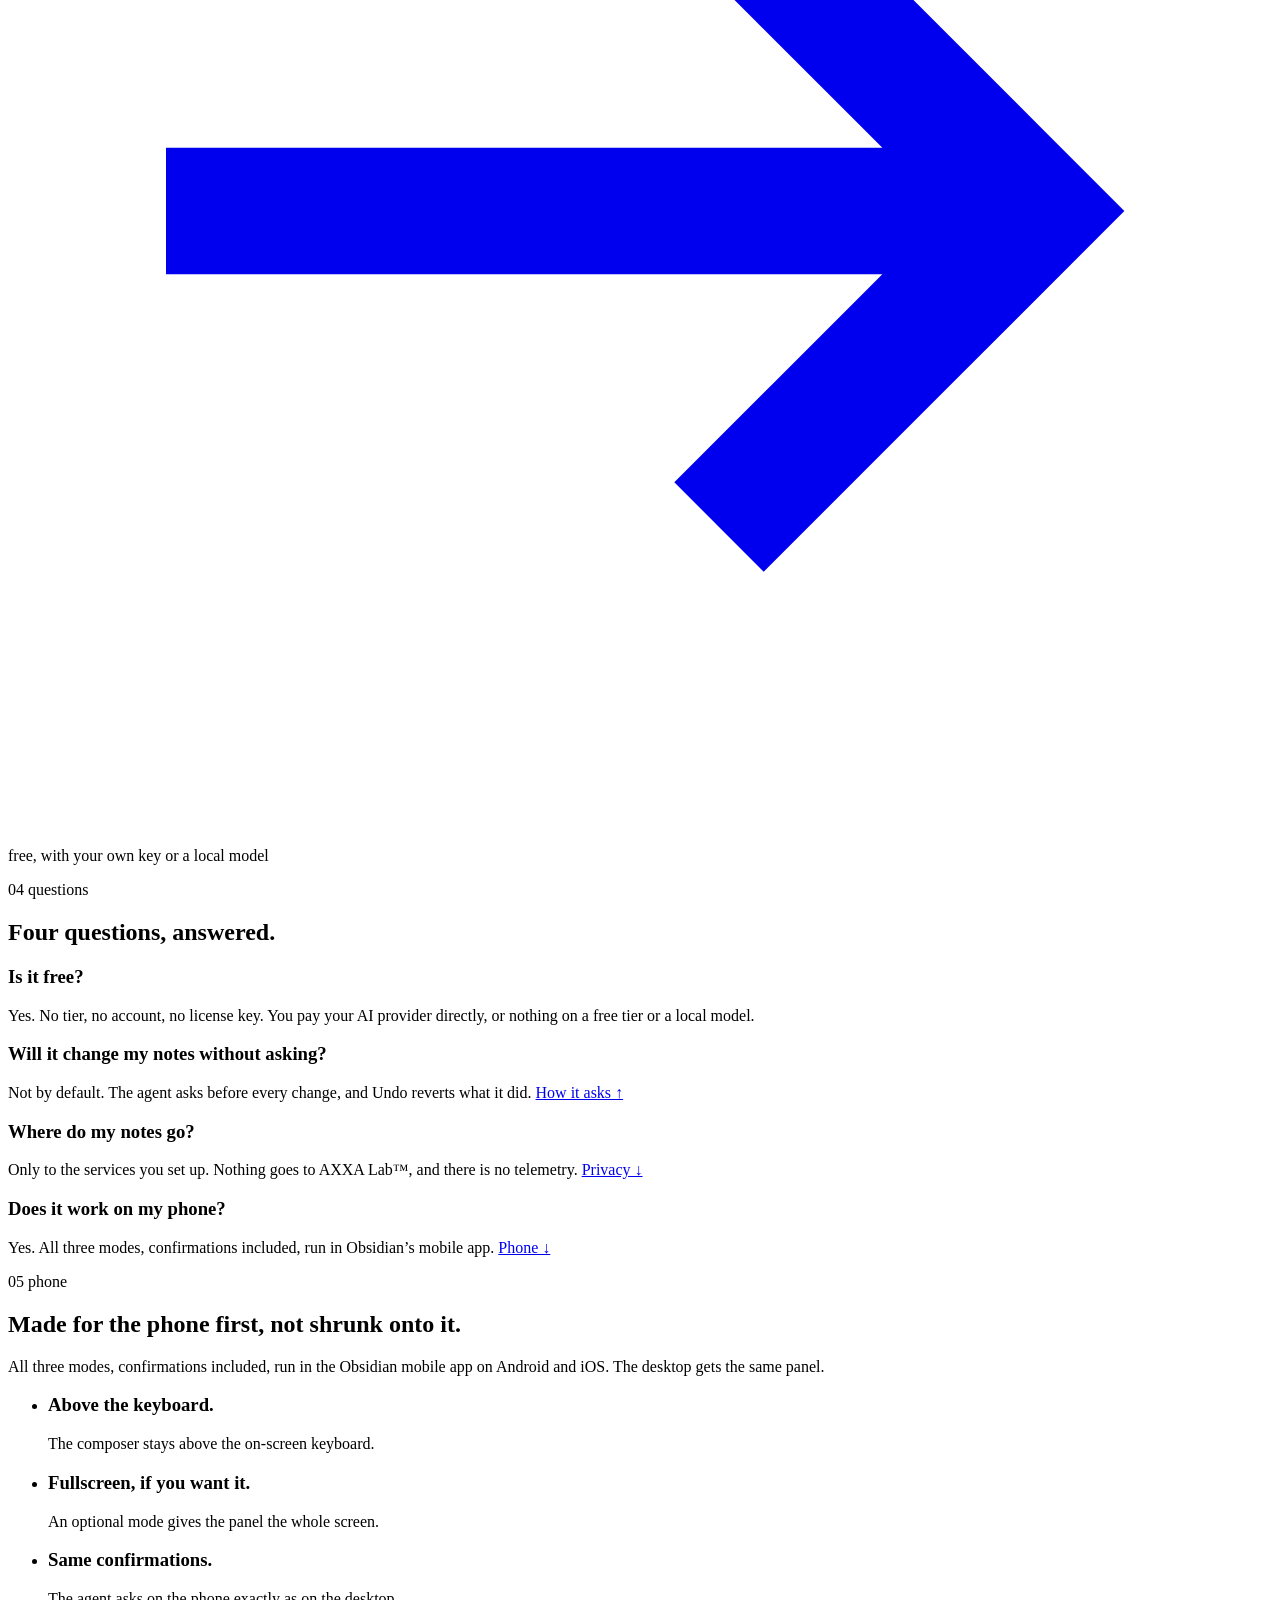
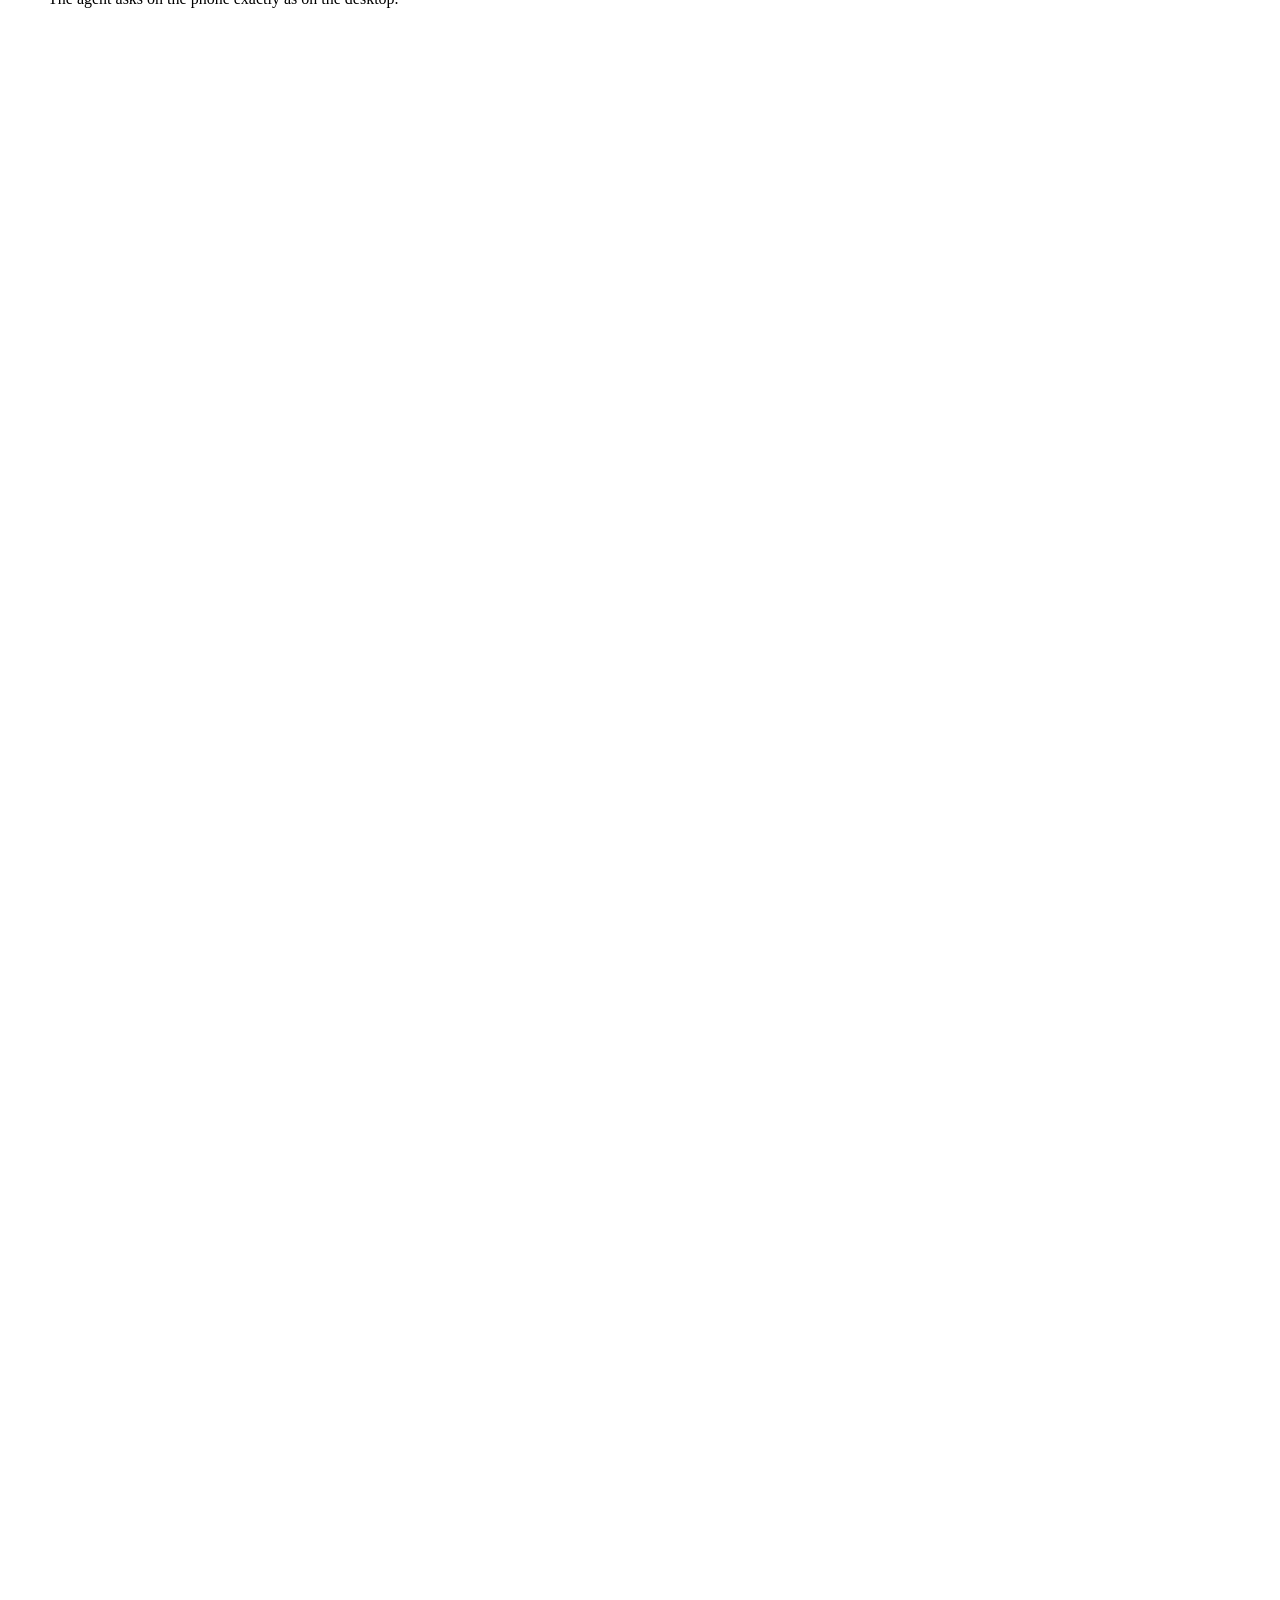
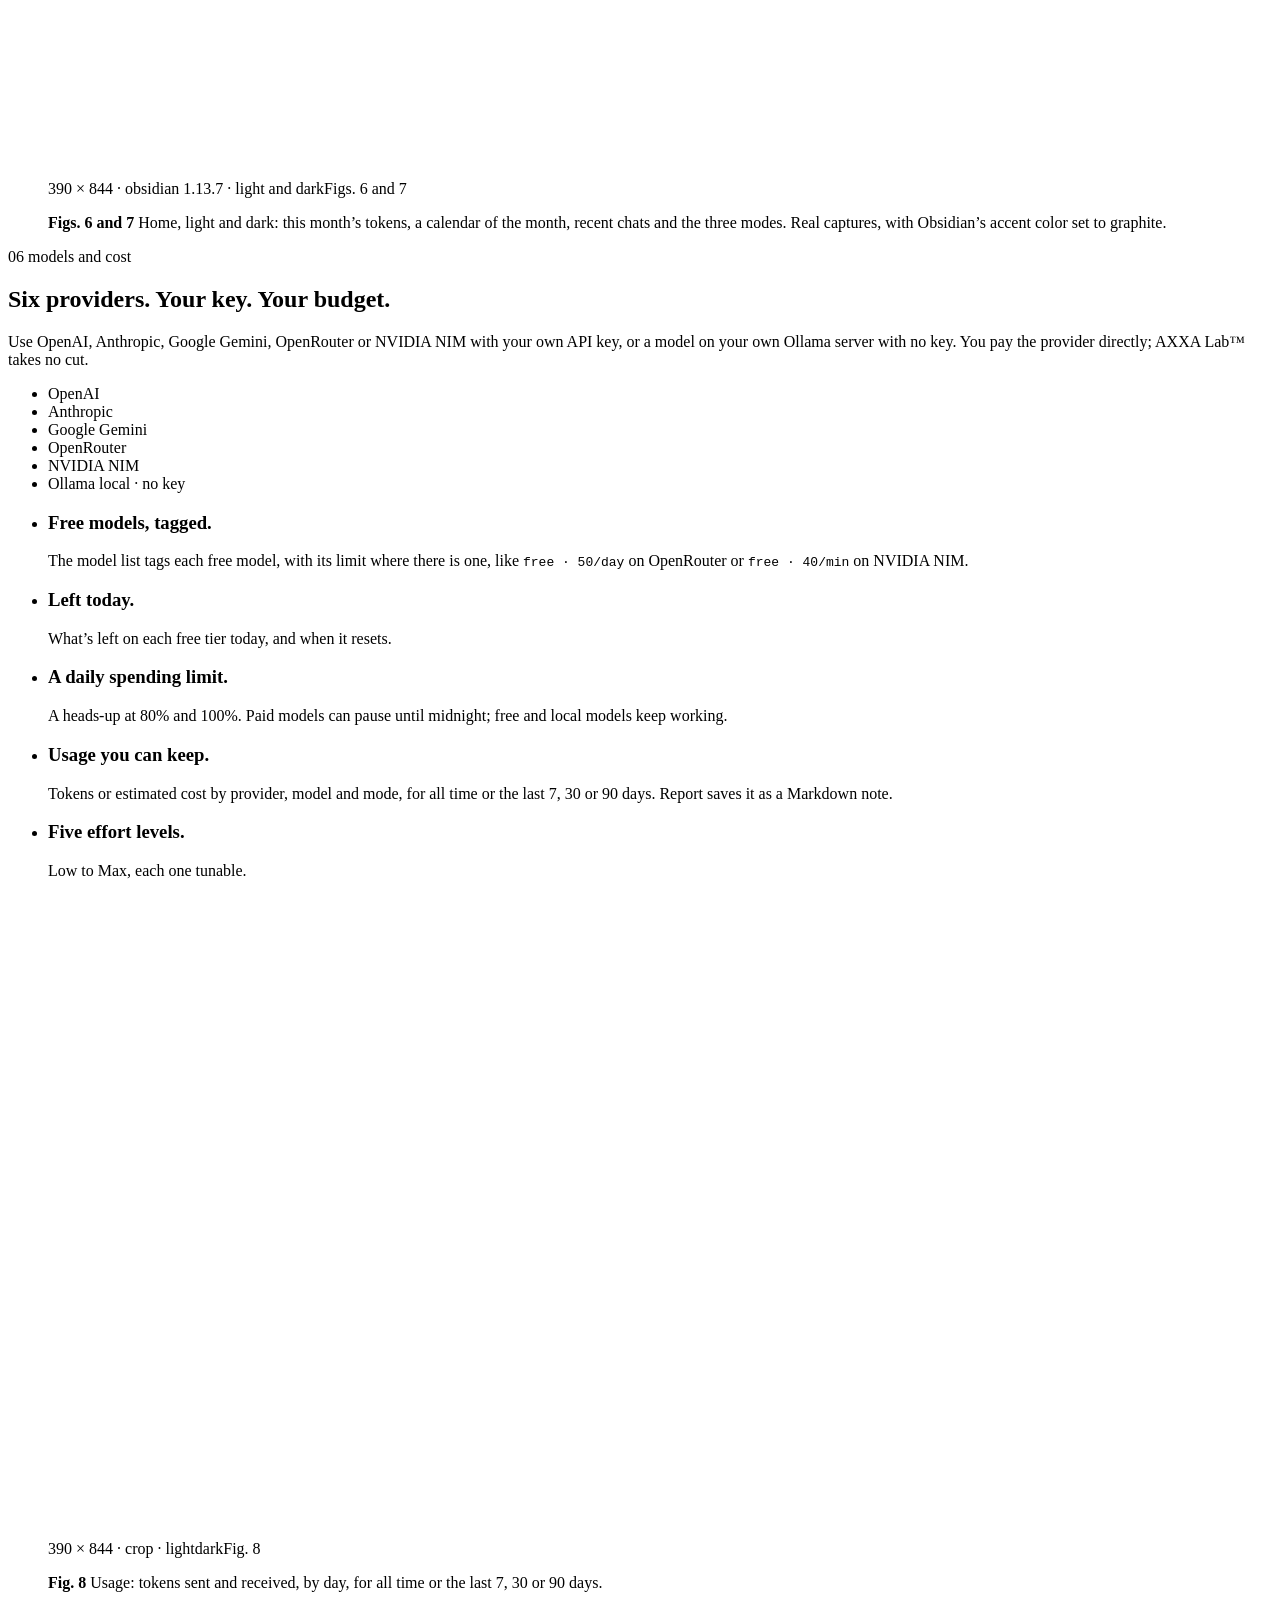
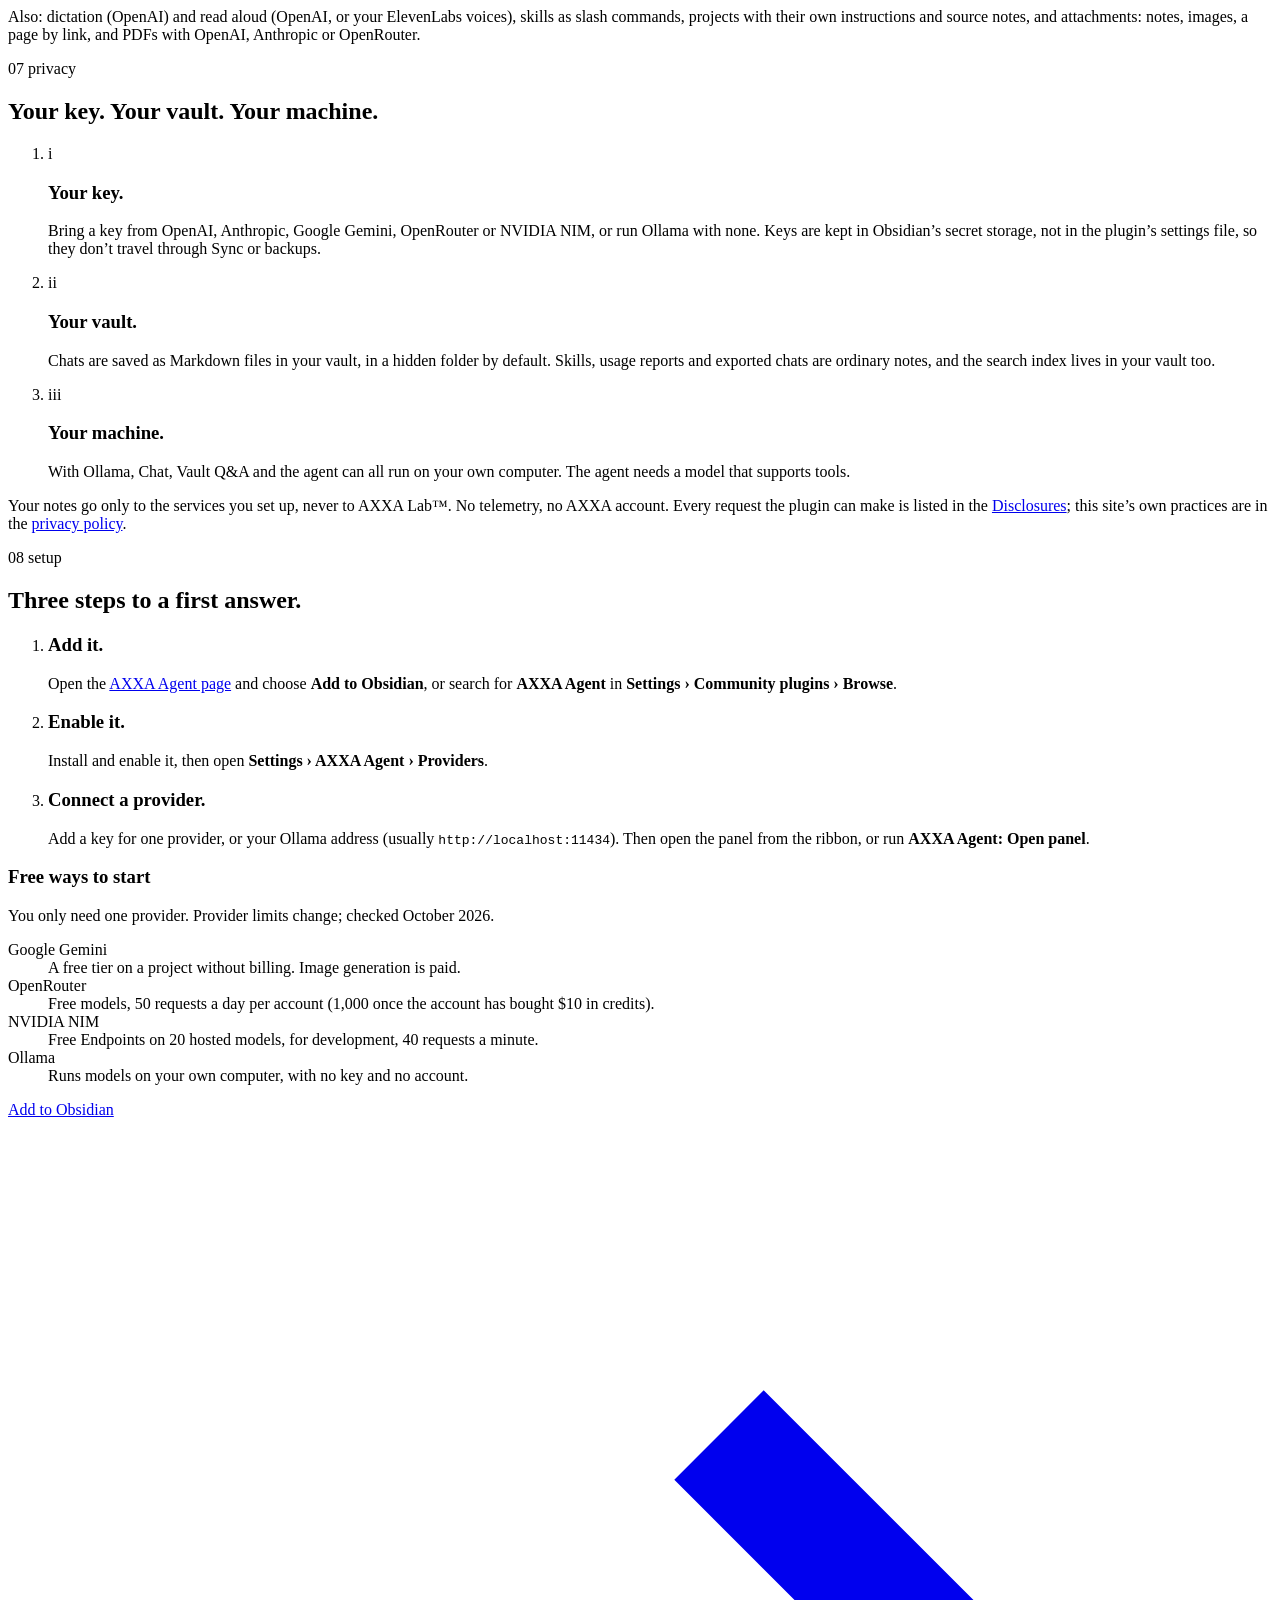
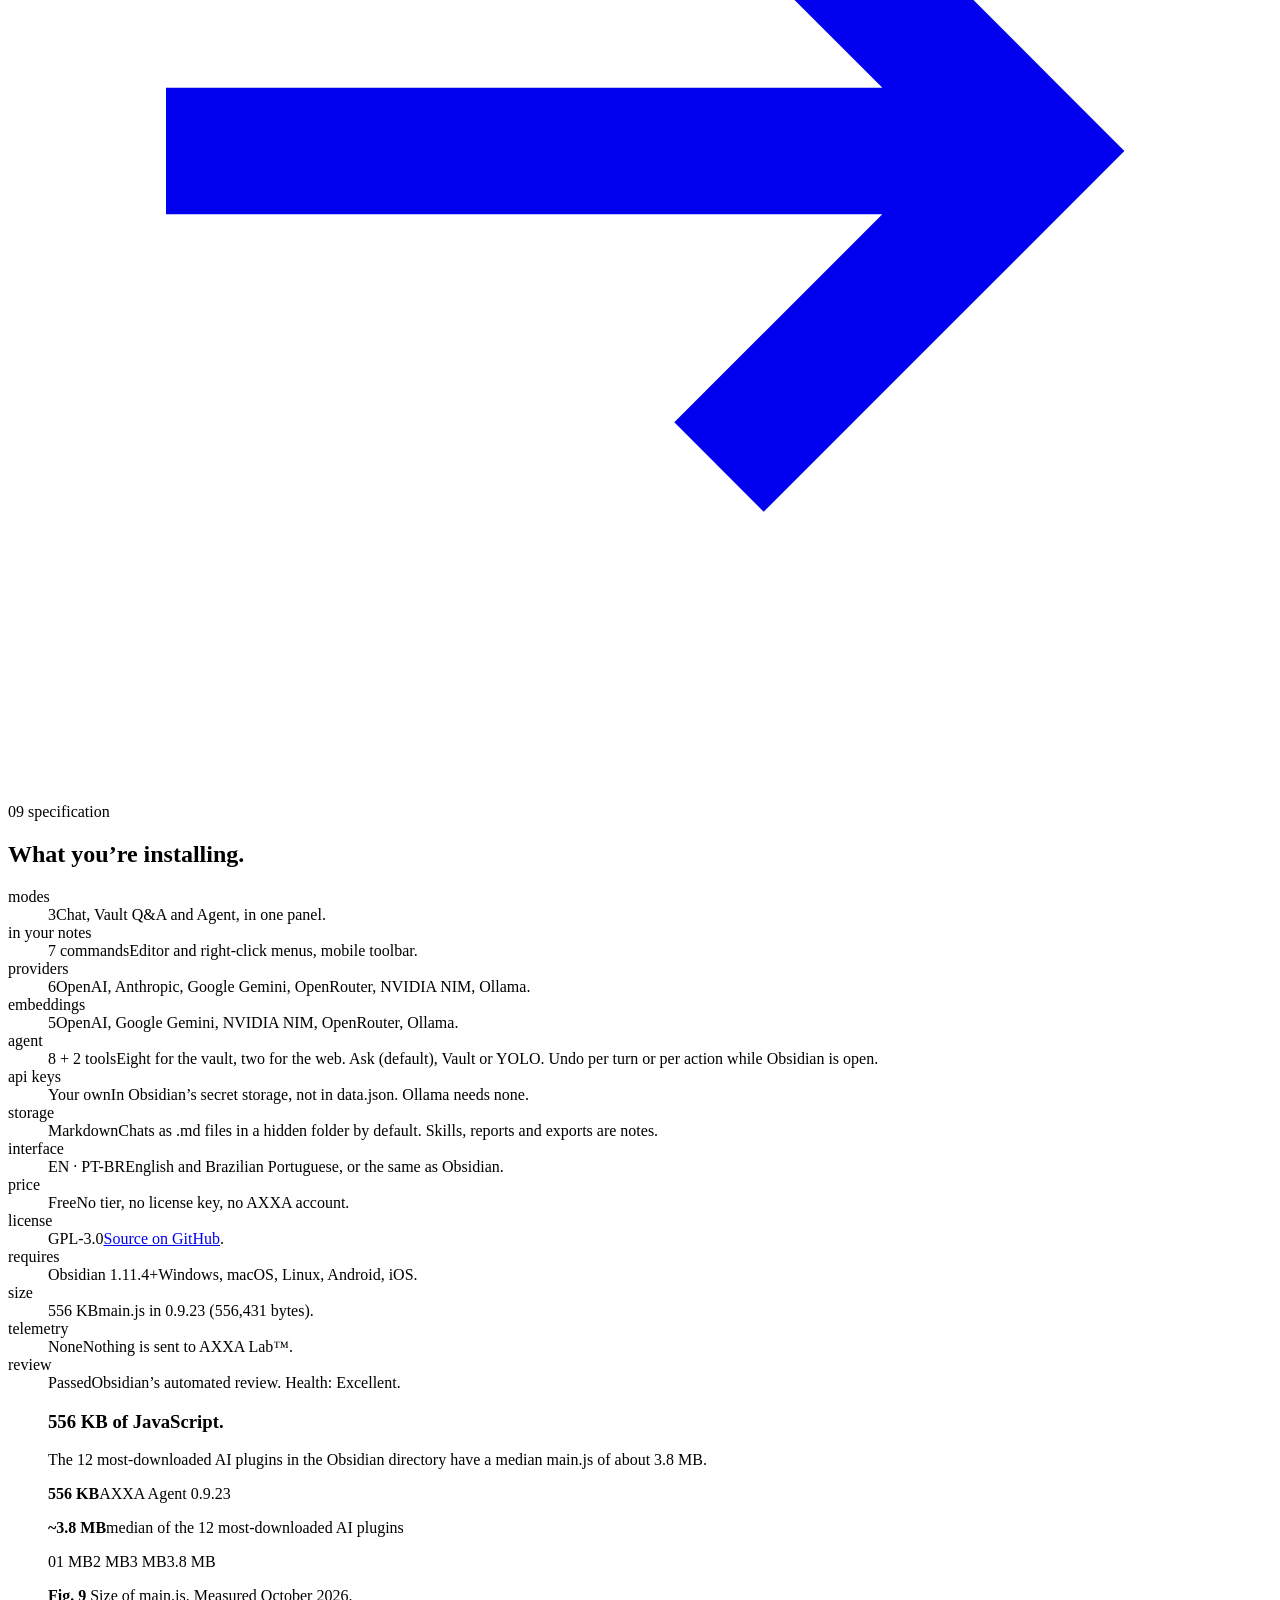
==== commit b423ab59: "feat: o site vira uma ficha técnica do produto, com capturas reais da 0.9.23 - Página nova em inglês" ====
--- a/public/index.html
+++ b/public/index.html
@@ -4,8 +4,8 @@
 <meta charset="utf-8">
 <meta name="viewport" content="width=device-width, initial-scale=1">
 <meta http-equiv="Content-Security-Policy" content="default-src 'self'; img-src 'self'; style-src 'self'; font-src 'self'; script-src 'none'; object-src 'none'; base-uri 'none'; form-action 'none'">
-<title>AXXA Agent: the AI agent for Obsidian, built for your phone first</title>
-<meta name="description" content="Chat with AI, ask your vault with cited answers, and let an agent edit your notes in Obsidian, on your phone and desktop. OpenAI, Claude, Gemini, OpenRouter, NVIDIA NIM or local Ollama, with your own API key. Free and open source.">
+<title>AXXA Agent: ask your vault, tap through to the source</title>
+<meta name="description" content="An AI panel for Obsidian on your computer and your phone: chat with the model you pick, answers that cite your own notes, and an agent that asks before it changes them. OpenAI, Claude, Gemini, OpenRouter, NVIDIA NIM or local Ollama, with your own key. Free and open source.">
 <link rel="canonical" href="https://agent.axxalab.com.br/">
 <link rel="alternate" hreflang="en" href="https://agent.axxalab.com.br/">
 <link rel="alternate" hreflang="pt-BR" href="https://agent.axxalab.com.br/pt/">
@@ -13,13 +13,13 @@
 <meta property="og:type" content="website">
 <meta property="og:site_name" content="AXXA Agent">
 <meta property="og:locale" content="en_US">
-<meta property="og:title" content="AXXA Agent: the AI agent for Obsidian, built for your phone first">
-<meta property="og:description" content="Chat, ask your vault with cited answers, and let an agent edit your notes. Six providers, your own key, everything in Markdown.">
+<meta property="og:title" content="AXXA Agent: ask your vault, tap through to the source">
+<meta property="og:description" content="Chat, answers that cite your own notes, and an agent that asks before it changes them. In Obsidian, on your phone and desktop. Your own key, or a local model.">
 <meta property="og:url" content="https://agent.axxalab.com.br/">
 <meta property="og:image" content="https://agent.axxalab.com.br/assets/og.png">
 <meta property="og:image:width" content="1200">
 <meta property="og:image:height" content="630">
-<meta property="og:image:alt" content="AXXA Agent, the AI agent for Obsidian, next to a phone showing a cited answer from a vault">
+<meta property="og:image:alt" content="AXXA Agent: Ask your vault. Tap through to the source. A phone shows an answer that cites a meeting note.">
 <meta name="twitter:card" content="summary_large_image">
 <meta name="color-scheme" content="light dark">
 <meta name="theme-color" content="#ffffff" media="(prefers-color-scheme: light)">
@@ -27,364 +27,507 @@
 <link rel="icon" href="/favicon.svg" type="image/svg+xml">
 <link rel="preload" href="/assets/fonts/schibsted-grotesk-latin.woff2" as="font" type="font/woff2" crossorigin>
 <link rel="stylesheet" href="/assets/site.css">
-<script type="application/ld+json">{"@context": "https://schema.org", "@type": "SoftwareApplication", "name": "AXXA Agent", "applicationCategory": "ProductivityApplication", "applicationSubCategory": "Obsidian plugin", "operatingSystem": "Windows, macOS, Linux, Android, iOS (Obsidian 1.11.4+)", "offers": {"@type": "Offer", "price": "0", "priceCurrency": "USD"}, "license": "https://www.gnu.org/licenses/gpl-3.0.html", "url": "https://agent.axxalab.com.br/", "downloadUrl": "https://community.obsidian.md/plugins/axxa-agent", "image": "https://agent.axxalab.com.br/assets/og.png", "author": {"@type": "Organization", "name": "AXXA Lab™", "url": "https://agent.axxalab.com.br/"}}</script>
+<script type="application/ld+json">{"@context": "https://schema.org", "@type": "SoftwareApplication", "name": "AXXA Agent", "softwareVersion": "0.9.23", "applicationCategory": "ProductivityApplication", "applicationSubCategory": "Obsidian plugin", "operatingSystem": "Windows, macOS, Linux, Android, iOS (Obsidian 1.11.4+)", "offers": {"@type": "Offer", "price": "0", "priceCurrency": "USD"}, "license": "https://www.gnu.org/licenses/gpl-3.0.html", "url": "https://agent.axxalab.com.br/", "downloadUrl": "https://community.obsidian.md/plugins/axxa-agent", "image": "https://agent.axxalab.com.br/assets/og.png", "author": {"@type": "Organization", "name": "AXXA Lab™", "url": "https://agent.axxalab.com.br/"}}</script>
 </head>
 <body>
 <a class="skip" href="#main">Skip to content</a>
 
-<header class="site-head">
-  <div class="wrap head-row">
-    <a class="wordmark" href="/"><span class="wm-name">AXXA</span> <span class="wm-prod">Agent</span><span class="wm-by">by AXXA Lab™</span></a>
-    <nav class="head-nav" aria-label="Main">
+<header class="head">
+  <div class="wrap head-in">
+    <a class="wm" href="/"><b>AXXA</b> <span>Agent</span> <span class="wm-by">by AXXA&nbsp;Lab™</span></a>
+    <nav class="nav" aria-label="Main">
       <ul>
-        <li><a href="#modes">Features</a></li>
-        <li><a href="#start">Get started</a></li>
+        <li><a href="#answer">How it works</a></li>
+        <li><a href="#agent">Agent</a></li>
         <li><a href="#privacy">Privacy</a></li>
+        <li><a href="#spec">Spec</a></li>
         <li><a href="#faq">FAQ</a></li>
         <li><a href="https://github.com/axxalab/axxa-agent">GitHub</a></li>
-        <li class="lang"><a href="/pt/" hreflang="pt-BR" lang="pt-BR">Português</a></li>
+        <li class="sep-li" aria-hidden="true"><span class="sep"></span></li>
+        <li><a href="/pt/" hreflang="pt-BR" lang="pt-BR">Português</a></li>
       </ul>
     </nav>
-    <details class="menu">
-      <summary>Menu<span class="menu-icon" aria-hidden="true"></span></summary>
-      <nav aria-label="Main">
+    <a class="btn btn-ink" href="https://community.obsidian.md/plugins/axxa-agent">Install</a>
+    <a class="menu-btn" href="#menu"><span>Menu</span><span class="menu-bars" aria-hidden="true"></span></a>
+    <nav class="menu-sheet" id="menu" aria-label="Main">
+        <a class="menu-close" href="#_">Close menu</a>
         <ul>
-          <li><a href="#modes">Features</a></li>
-          <li><a href="#start">Get started</a></li>
+          <li><a href="#answer">How it works</a></li>
+          <li><a href="#agent">Agent</a></li>
           <li><a href="#privacy">Privacy</a></li>
+          <li><a href="#spec">Spec</a></li>
           <li><a href="#faq">FAQ</a></li>
           <li><a href="https://github.com/axxalab/axxa-agent">GitHub</a></li>
           <li><a href="/pt/" hreflang="pt-BR" lang="pt-BR">Português</a></li>
         </ul>
+    </nav>
+  </div>
+</header>
+
+<main id="main">
+
+<section class="hero" aria-labelledby="hero-title">
+  <div class="wrap grid12 hero-grid">
+    <div class="hero-copy">
+      <p class="eyebrow"><span class="chip" aria-hidden="true"></span>obsidian plugin · desktop and mobile</p>
+      <h1 id="hero-title" class="display">Ask your vault. Tap through to the source.</h1>
+      <p class="lede">One Obsidian panel, on your computer and your phone, for chat with the model you pick, answers that cite your own notes, and an agent that asks before it changes them.<sup><a id="fnref1" href="#fn1" aria-label="Footnote 1">1</a></sup></p>
+      <div class="actions">
+        <a class="btn btn-signal" href="https://community.obsidian.md/plugins/axxa-agent">Add to Obsidian<svg class="arr" viewBox="0 0 16 16" aria-hidden="true" focusable="false"><path d="M2 8h11M9 4l4 4-4 4" fill="none" stroke="currentColor" stroke-width="1.6"/></svg></a>
+        <a class="lnk lnk-app" href="obsidian://show-plugin?id=axxa-agent">Open in the Obsidian app</a>
+      </div>
+      <p class="micro">free&nbsp;· gpl-3.0&nbsp;· your own key, or a local model&nbsp;· obsidian&nbsp;1.11.4+</p>
+      <p class="fn" id="fn1"><sup>1</sup> By default. You choose how much it does on its own, and while Obsidian is open, Undo reverts what it changed. <a href="#agent">How it asks first ↓</a></p>
+    </div>
+
+    <figure class="hero-media" aria-labelledby="fig1-cap">
+      <picture class="hero-pane">
+        <source media="(max-width: 1023px)" srcset="/assets/media/blank.gif">
+        <source media="(prefers-color-scheme: dark)" type="image/avif" srcset="/assets/media/desktop-d-1240.avif 1240w, /assets/media/desktop-d-2480.avif 2480w" sizes="560px">
+        <source media="(prefers-color-scheme: dark)" type="image/webp" srcset="/assets/media/desktop-d-1240.webp 1240w, /assets/media/desktop-d-2480.webp 2480w" sizes="560px">
+        <source type="image/avif" srcset="/assets/media/desktop-l-1240.avif 1240w, /assets/media/desktop-l-2480.avif 2480w" sizes="560px">
+        <img src="/assets/media/desktop-l-1240.webp" srcset="/assets/media/desktop-l-1240.webp 1240w, /assets/media/desktop-l-2480.webp 2480w" sizes="560px" width="1240" height="776" alt="" fetchpriority="high" decoding="async">
+      </picture>
+      <details class="motion">
+        <summary><span class="p">Pause motion</span><span class="r">Play motion</span></summary>
+      </details>
+      <div class="device">
+        <div class="screen">
+          <picture>
+            <source media="(prefers-color-scheme: dark)" type="image/avif" srcset="/assets/media/hero-still-dark.avif">
+            <source media="(prefers-color-scheme: dark)" type="image/webp" srcset="/assets/media/hero-still-dark.webp">
+            <source type="image/avif" srcset="/assets/media/hero-still-light.avif">
+            <img src="/assets/media/hero-still-light.webp" width="640" height="1386" fetchpriority="high" alt="AXXA Agent in Obsidian mobile. Asked what was decided with Northwind about the budget, Vault Q&amp;A answers $6,400 and cites the note 2026-09-24 Northwind kickoff.">
+          </picture>
+          <video autoplay muted loop playsinline preload="auto" width="640" height="1386" aria-hidden="true" tabindex="-1">
+            <source src="/assets/media/hero-dark.mp4" type="video/mp4" media="(prefers-reduced-motion: no-preference) and (prefers-color-scheme: dark)">
+            <source src="/assets/media/hero-light.mp4" type="video/mp4" media="(prefers-reduced-motion: no-preference)">
+          </video>
+        </div>
+      </div>
+      <p class="dimw" aria-hidden="true"><span>390</span></p>
+      <p class="dimh" aria-hidden="true"><span>844</span></p>
+      <figcaption class="cap" id="fig1-cap"><b>Fig. 1</b> Vault Q&amp;A in Obsidian’s mobile layout. The answer cites a meeting note, and a tap opens it. Real recording, shortened: typing sped up, the model’s wait cut. Local model qwen3.5:9b on Ollama.</figcaption>
+    </figure>
+  </div>
+</section>
+
+<section class="plate6" aria-labelledby="glance-title">
+  <h2 id="glance-title" class="vh">At a glance</h2>
+  <div class="wrap">
+    <ul>
+      <li><a href="https://community.obsidian.md/plugins/axxa-agent"><span class="label">review</span><span class="v">Passed</span><span class="n">Obsidian’s automated review. Health: Excellent.</span></a></li>
+      <li><a href="https://github.com/axxalab/axxa-agent"><span class="label">license</span><span class="v">GPL-3.0</span><span class="n">Source on GitHub</span></a></li>
+      <li><a href="https://github.com/axxalab/axxa-agent#disclosures"><span class="label">telemetry</span><span class="v">None</span><span class="n">Nothing is sent to AXXA&nbsp;Lab™</span></a></li>
+      <li><a href="#models"><span class="label">providers</span><span class="v">6</span><span class="n">Including local Ollama</span></a></li>
+      <li><a href="#size"><span class="label">size</span><span class="v">556 KB</span><span class="n">main.js in 0.9.23</span></a></li>
+      <li><a href="https://github.com/axxalab/axxa-agent/releases/tag/0.9.23"><span class="label">latest</span><span class="v">0.9.23</span><span class="n">6 Oct 2026</span></a></li>
+    </ul>
+  </div>
+</section>
+
+<section class="sec" id="answer" aria-labelledby="answer-title">
+  <div class="wrap grid12 sec-grid">
+    <p class="rail"><span class="n">01</span> answer and source</p>
+    <div class="sec-body">
+      <h2 id="answer-title" class="h2">The answer, beside its source.</h2>
+      <p class="body-l">Ask in plain words. Vault Q&amp;A answers from your notes and names the ones it used as links. Click one and the note opens; Ctrl/Cmd-click opens it in a new tab. On the phone, the panel steps aside so you can read it.</p>
+      <dl class="kv" aria-label="How a note is found">
+        <div><dt>keyword</dt><dd>Names, dates, rare terms.</dd></div>
+        <div><dt>vector</dt><dd>Meaning, so other wording still matches.</dd></div>
+        <div><dt>links</dt><dd>A note linked from another match moves up.</dd></div>
+      </dl>
+      <p class="note">Vector search uses an index stored in your vault, built with a cloud embedding model or one on your own Ollama. By default, re-indexing only re-embeds notes that changed. Without an index, search uses keywords.</p>
+    </div>
+  </div>
+  <div class="wrap">
+    <figure class="fig fig-wide" aria-labelledby="fig2-cap">
+      <div class="pane">
+        <picture>
+          <source media="(prefers-color-scheme: dark)" type="image/avif" srcset="/assets/media/desktop-d-1240.avif 1240w, /assets/media/desktop-d-2480.avif 2480w" sizes="(min-width: 1296px) 1200px, calc(100vw - 2 * clamp(16px, 4vw, 48px))">
+          <source media="(prefers-color-scheme: dark)" type="image/webp" srcset="/assets/media/desktop-d-1240.webp 1240w, /assets/media/desktop-d-2480.webp 2480w" sizes="(min-width: 1296px) 1200px, calc(100vw - 2 * clamp(16px, 4vw, 48px))">
+          <source type="image/avif" srcset="/assets/media/desktop-l-1240.avif 1240w, /assets/media/desktop-l-2480.avif 2480w" sizes="(min-width: 1296px) 1200px, calc(100vw - 2 * clamp(16px, 4vw, 48px))">
+          <img src="/assets/media/desktop-l-1240.webp" srcset="/assets/media/desktop-l-1240.webp 1240w, /assets/media/desktop-l-2480.webp 2480w" sizes="(min-width: 1296px) 1200px, calc(100vw - 2 * clamp(16px, 4vw, 48px))" width="1240" height="776" loading="lazy" decoding="async" alt="Obsidian on the desktop. In the middle, the note 2026-09-24 Northwind kickoff lists the decision Budget approved at $6,400, paid in two halves. On the right, the AXXA Agent panel answers the budget question and cites that note.">
+        </picture>
+      </div>
+      <p class="dim" aria-hidden="true"><span>1440 × 900 · obsidian desktop · <span class="t-l">light</span><span class="t-d">dark</span></span><span>Fig. 2</span></p>
+      <figcaption class="cap" id="fig2-cap"><b>Fig. 2</b> Obsidian on the desktop. In the middle, the meeting note: “Budget approved at $6,400.” On the right, the answer that cites it.</figcaption>
+    </figure>
+  </div>
+</section>
+
+<section class="sec" id="agent" aria-labelledby="agent-title">
+  <div class="wrap grid12 sec-grid">
+    <p class="rail"><span class="n">02</span> agent</p>
+    <div class="sec-body">
+      <h2 id="agent-title" class="h2"><span class="s">It asks first.</span> <span class="s">You can undo after.</span></h2>
+      <p class="body-l">Describe a change in plain words. The agent searches, reads, creates, edits, moves and deletes notes, and creates folders, all inside your vault. By default, every change waits for your OK and shows the tool and the exact path first.</p>
+      <dl class="levels" aria-label="Permission levels">
+        <div><dt>ask</dt><dd><span class="name"><span class="h3">Ask</span><span class="tag">default</span></span><p>Every change waits for your OK.</p></dd></div>
+        <div><dt>vault</dt><dd><span class="name"><span class="h3">Vault</span></span><p>Creating, editing and moving run on their own. Deletes ask.</p></dd></div>
+        <div><dt>yolo</dt><dd><span class="name"><span class="h3">YOLO</span></span><p>Everything runs on its own, deletes included, to the trash your Deleted files setting picks. If Obsidian is set to delete files permanently, deletes still ask.</p></dd></div>
+      </dl>
+      <div class="pair" tabindex="0" role="region" aria-label="Figures 3 and 4">
+        <figure class="fig" aria-labelledby="fig3-cap">
+          <div class="plate">
+            <picture>
+              <source media="(prefers-color-scheme: dark)" type="image/avif" srcset="/assets/media/agent-ask-d-450.avif 450w, /assets/media/agent-ask-d-900.avif 900w" sizes="(min-width: 1024px) 360px, 84vw">
+              <source media="(prefers-color-scheme: dark)" type="image/webp" srcset="/assets/media/agent-ask-d-450.webp 450w, /assets/media/agent-ask-d-900.webp 900w" sizes="(min-width: 1024px) 360px, 84vw">
+              <source type="image/avif" srcset="/assets/media/agent-ask-l-450.avif 450w, /assets/media/agent-ask-l-900.avif 900w" sizes="(min-width: 1024px) 360px, 84vw">
+              <img src="/assets/media/agent-ask-l-450.webp" srcset="/assets/media/agent-ask-l-450.webp 450w, /assets/media/agent-ask-l-900.webp 900w" sizes="(min-width: 1024px) 360px, 84vw" width="450" height="424" loading="lazy" decoding="async" alt="Review Agent change: the tool vault_move, from Personal/Lisbon trip.md to Travel/Lisbon trip.md, with the buttons Deny, Approve all and Approve.">
+            </picture>
+          </div>
+          <p class="dim" aria-hidden="true"><span>390 × 844 · crop · <span class="t-l">light</span><span class="t-d">dark</span></span><span>Fig. 3</span></p>
+          <figcaption class="cap" id="fig3-cap"><b>Fig. 3</b> Before a move: the tool, the old path and the new one. Deny, Approve all (for the rest of this turn; deletes still ask) or Approve.</figcaption>
+        </figure>
+        <figure class="fig" aria-labelledby="fig4-cap">
+          <div class="plate">
+            <picture>
+              <source media="(prefers-color-scheme: dark)" type="image/avif" srcset="/assets/media/agent-undo-d-450.avif 450w, /assets/media/agent-undo-d-900.avif 900w" sizes="(min-width: 1024px) 360px, 84vw" width="450" height="318">
+              <source media="(prefers-color-scheme: dark)" type="image/webp" srcset="/assets/media/agent-undo-d-450.webp 450w, /assets/media/agent-undo-d-900.webp 900w" sizes="(min-width: 1024px) 360px, 84vw" width="450" height="318">
+              <source type="image/avif" srcset="/assets/media/agent-undo-l-450.avif 450w, /assets/media/agent-undo-l-900.avif 900w" sizes="(min-width: 1024px) 360px, 84vw">
+              <img src="/assets/media/agent-undo-l-450.webp" srcset="/assets/media/agent-undo-l-450.webp 450w, /assets/media/agent-undo-l-900.webp 900w" sizes="(min-width: 1024px) 360px, 84vw" width="450" height="398" loading="lazy" decoding="async" alt="The agent's answer: the Lisbon trip note is now in the Travel folder. Under it, the count of actions it ran and an Undo button.">
+            </picture>
+          </div>
+          <p class="dim" aria-hidden="true"><span>390 × 844 · crop · <span class="t-l">light</span><span class="t-d">dark</span></span><span>Fig. 4</span></p>
+          <figcaption class="cap" id="fig4-cap"><b>Fig. 4</b> After: Undo reverts the whole turn. The list of actions it ran has an Undo for each one.</figcaption>
+        </figure>
+      </div>
+      <ul class="ruled">
+        <li><h3>Undo, per turn or per action.</h3><p>Undo under the answer reverts the whole turn, and each action has its own. It covers edits, new notes, moves, deletes and new folders while Obsidian stays open (a deleted file over 20&nbsp;MB keeps no copy, so it only goes to your trash). If you edited the note by hand since, Undo stops and asks.</p></li>
+        <li><h3>Obsidian does the moving.</h3><p>Moves go through Obsidian, so links update by your own link setting, and Undo writes them back. Deletes follow your Deleted files setting.</p></li>
+        <li><h3>The web, on your terms.</h3><p>With Web access, on by default in <b>Settings&nbsp;›&nbsp;AXXA Agent&nbsp;›&nbsp;Agent</b>, the agent can open public pages, and search the web with your own Tavily key. In Ask and Vault, each search and address waits for your OK, unless you chose Approve all earlier in that turn.</p></li>
+      </ul>
+    </div>
+  </div>
+</section>
+
+<section class="sec" id="notes" aria-labelledby="notes-title">
+  <div class="wrap grid12 sec-grid">
+    <p class="rail"><span class="n">03</span> in your notes</p>
+    <div class="sec-body">
+      <h2 id="notes-title" class="h2">Right where you write.</h2>
+      <p class="body-l">Select text and right-click to rewrite it, fix its grammar and spelling, translate it, or send it to the chat. Right-click a note to ask about it or summarize it. Rewrites go straight into the note, and Ctrl/Cmd+Z takes them back.</p>
+      <div class="parts">
+        <span class="label">7 commands</span>
+        <ul>
+          <li>Ask about this note</li>
+          <li>Summarize this note</li>
+          <li>Send selection to chat</li>
+          <li>Rewrite selection</li>
+          <li>Fix grammar and spelling in selection</li>
+          <li>Translate selection…</li>
+          <li>Continue writing</li>
+        </ul>
+      </div>
+      <p class="body">On the phone, add them to the editor toolbar. In the chat, <b>+ › This note</b> attaches the note you have open.</p>
+      <figure class="fig fig-notes" aria-labelledby="fig5-cap">
+        <div class="plate">
+          <picture>
+            <source media="(max-width: 639px) and (prefers-color-scheme: dark)" type="image/avif" srcset="/assets/media/notes-menu-sm-d-640.avif" width="640" height="336">
+            <source media="(max-width: 639px) and (prefers-color-scheme: dark)" type="image/webp" srcset="/assets/media/notes-menu-sm-d-640.webp" width="640" height="336">
+            <source media="(max-width: 639px)" type="image/avif" srcset="/assets/media/notes-menu-sm-l-640.avif" width="640" height="336">
+            <source media="(max-width: 639px)" type="image/webp" srcset="/assets/media/notes-menu-sm-l-640.webp" width="640" height="336">
+            <source media="(prefers-color-scheme: dark)" type="image/avif" srcset="/assets/media/notes-menu-d-600.avif 600w, /assets/media/notes-menu-d-1120.avif 1120w" sizes="(min-width: 1024px) 560px, 90vw">
+            <source media="(prefers-color-scheme: dark)" type="image/webp" srcset="/assets/media/notes-menu-d-600.webp 600w, /assets/media/notes-menu-d-1120.webp 1120w" sizes="(min-width: 1024px) 560px, 90vw">
+            <source type="image/avif" srcset="/assets/media/notes-menu-l-600.avif 600w, /assets/media/notes-menu-l-1120.avif 1120w" sizes="(min-width: 1024px) 560px, 90vw">
+            <img src="/assets/media/notes-menu-l-600.webp" srcset="/assets/media/notes-menu-l-600.webp 600w, /assets/media/notes-menu-l-1120.webp 1120w" sizes="(min-width: 1024px) 560px, 90vw" width="600" height="586" loading="lazy" decoding="async" alt="A line of the meeting note is selected, and the right-click menu lists Rewrite with AXXA, Fix grammar with AXXA, Translate with AXXA… and Send selection to AXXA.">
+          </picture>
+        </div>
+        <p class="dim" aria-hidden="true"><span>1440 × 900 · crop · <span class="t-l">light</span><span class="t-d">dark</span></span><span>Fig. 5</span></p>
+        <figcaption class="cap" id="fig5-cap"><b>Fig. 5</b> Right-click on selected text.</figcaption>
+      </figure>
+      <div class="cta-row">
+        <a class="btn btn-signal" href="https://community.obsidian.md/plugins/axxa-agent">Add to Obsidian<svg class="arr" viewBox="0 0 16 16" aria-hidden="true" focusable="false"><path d="M2 8h11M9 4l4 4-4 4" fill="none" stroke="currentColor" stroke-width="1.6"/></svg></a>
+        <span class="micro">free, with your own key or a local model</span>
+      </div>
+    </div>
+  </div>
+</section>
+
+<section class="sec" id="questions" aria-labelledby="questions-title">
+  <div class="wrap grid12 sec-grid">
+    <p class="rail"><span class="n">04</span> questions</p>
+    <div class="sec-body">
+      <h2 id="questions-title" class="h2">Four questions, answered.</h2>
+      <div class="q4">
+        <div class="q"><h3>Is it free?</h3><p>Yes. No tier, no account, no license key. You pay your AI provider directly, or nothing on a free tier or a local model.</p></div>
+        <div class="q"><h3>Will it change my notes without asking?</h3><p>Not by default. The agent asks before every change, and Undo reverts what it did. <a href="#agent">How it asks ↑</a></p></div>
+        <div class="q"><h3>Where do my notes go?</h3><p>Only to the services you set up. Nothing goes to AXXA Lab™, and there is no telemetry. <a href="#privacy">Privacy ↓</a></p></div>
+        <div class="q"><h3>Does it work on my phone?</h3><p>Yes. All three modes, confirmations included, run in Obsidian’s mobile app. <a href="#phone">Phone ↓</a></p></div>
+      </div>
+    </div>
+  </div>
+</section>
+
+<section class="sec" id="phone" aria-labelledby="phone-title">
+  <div class="wrap grid12 sec-grid">
+    <p class="rail"><span class="n">05</span> phone</p>
+    <div class="sec-body">
+      <h2 id="phone-title" class="h2">Made for the phone first, not shrunk onto it.</h2>
+      <p class="body-l">All three modes, confirmations included, run in the Obsidian mobile app on Android and iOS. The desktop gets the same panel.</p>
+      <ul class="ruled cols3">
+        <li><h3>Above the keyboard.</h3><p>The composer stays above the on-screen keyboard.</p></li>
+        <li><h3>Fullscreen, if you want it.</h3><p>An optional mode gives the panel the whole screen.</p></li>
+        <li><h3>Same confirmations.</h3><p>The agent asks on the phone exactly as on the desktop.</p></li>
+      </ul>
+      <figure class="fig" aria-labelledby="fig67-cap">
+        <div class="devices" tabindex="0" role="region" aria-label="Figures 6 and 7">
+          <div class="device">
+            <div class="screen">
+              <picture>
+                <source type="image/avif" srcset="/assets/media/home-l-400.avif 400w, /assets/media/home-l-640.avif 640w" sizes="300px">
+                <img src="/assets/media/home-l-400.webp" srcset="/assets/media/home-l-400.webp 400w, /assets/media/home-l-640.webp 640w" sizes="300px" width="400" height="866" loading="lazy" decoding="async" alt="AXXA Agent home in Obsidian's light theme: 57k tokens this month, a calendar of the month, recent Vault Q&amp;A chats and buttons for Chat, Vault and Agent.">
+              </picture>
+            </div>
+          </div>
+          <div class="device">
+            <div class="screen">
+              <picture>
+                <source type="image/avif" srcset="/assets/media/home-d-400.avif 400w, /assets/media/home-d-640.avif 640w" sizes="300px">
+                <img src="/assets/media/home-d-400.webp" srcset="/assets/media/home-d-400.webp 400w, /assets/media/home-d-640.webp 640w" sizes="300px" width="400" height="866" loading="lazy" decoding="async" alt="The same home in Obsidian's dark theme.">
+              </picture>
+            </div>
+          </div>
+        </div>
+        <p class="dim" aria-hidden="true"><span>390 × 844 · obsidian 1.13.7 · light and dark</span><span>Figs. 6 and 7</span></p>
+        <figcaption class="cap" id="fig67-cap"><b>Figs. 6 and 7</b> Home, light and dark: this month’s tokens, a calendar of the month, recent chats and the three modes. Real captures, with Obsidian’s accent color set to graphite.</figcaption>
+      </figure>
+    </div>
+  </div>
+</section>
+
+<section class="sec" id="models" aria-labelledby="models-title">
+  <div class="wrap grid12 sec-grid">
+    <p class="rail"><span class="n">06</span> models and cost</p>
+    <div class="sec-body">
+      <h2 id="models-title" class="h2"><span class="s">Six providers.</span> <span class="s">Your key.</span> <span class="s">Your budget.</span></h2>
+      <p class="body">Use OpenAI, Anthropic, Google Gemini, OpenRouter or NVIDIA NIM with your own API key, or a model on your own Ollama server with no key. You pay the provider directly; AXXA Lab™ takes no cut.</p>
+      <div class="models">
+        <ul class="provs" aria-label="Providers">
+          <li>OpenAI</li>
+          <li>Anthropic</li>
+          <li>Google Gemini</li>
+          <li>OpenRouter</li>
+          <li>NVIDIA NIM</li>
+          <li>Ollama <span class="tag">local · no key</span></li>
+        </ul>
+        <div>
+          <ul class="ruled">
+            <li><h3>Free models, tagged.</h3><p>The model list tags each free model, with its limit where there is one, like <code>free · 50/day</code> on OpenRouter or <code>free · 40/min</code> on NVIDIA NIM.</p></li>
+            <li><h3>Left today.</h3><p>What’s left on each free tier today, and when it resets.</p></li>
+            <li><h3>A daily spending limit.</h3><p>A heads-up at 80% and 100%. Paid models can pause until midnight; free and local models keep working.</p></li>
+            <li><h3>Usage you can keep.</h3><p>Tokens or estimated cost by provider, model and mode, for all time or the last 7, 30 or 90 days. Report saves it as a Markdown note.</p></li>
+            <li><h3>Five effort levels.</h3><p>Low to Max, each one tunable.</p></li>
+          </ul>
+          <figure class="fig" aria-labelledby="fig8-cap">
+            <div class="plate">
+              <picture>
+                <source media="(prefers-color-scheme: dark)" type="image/avif" srcset="/assets/media/usage-d-450.avif 450w, /assets/media/usage-d-900.avif 900w" sizes="(min-width: 1024px) 380px, 80vw">
+                <source media="(prefers-color-scheme: dark)" type="image/webp" srcset="/assets/media/usage-d-450.webp 450w, /assets/media/usage-d-900.webp 900w" sizes="(min-width: 1024px) 380px, 80vw">
+                <source type="image/avif" srcset="/assets/media/usage-l-450.avif 450w, /assets/media/usage-l-900.avif 900w" sizes="(min-width: 1024px) 380px, 80vw">
+                <img src="/assets/media/usage-l-450.webp" srcset="/assets/media/usage-l-450.webp 450w, /assets/media/usage-l-900.webp 900w" sizes="(min-width: 1024px) 380px, 80vw" width="450" height="624" loading="lazy" decoding="async" alt="The Usage screen for October 2 to 6: total tokens and chats, split into sent, received and per chat, with a daily chart.">
+              </picture>
+            </div>
+            <p class="dim" aria-hidden="true"><span>390 × 844 · crop · <span class="t-l">light</span><span class="t-d">dark</span></span><span>Fig. 8</span></p>
+            <figcaption class="cap" id="fig8-cap"><b>Fig. 8</b> Usage: tokens sent and received, by day, for all time or the last 7, 30 or 90 days.</figcaption>
+          </figure>
+        </div>
+      </div>
+      <div class="also"><p class="note">Also: dictation (OpenAI) and read aloud (OpenAI, or your ElevenLabs voices), skills as slash commands, projects with their own instructions and source notes, and attachments: notes, images, a page by link, and PDFs with OpenAI, Anthropic or OpenRouter.</p></div>
+    </div>
+  </div>
+</section>
+
+<section class="sec" id="privacy" aria-labelledby="privacy-title">
+  <div class="wrap grid12 sec-grid">
+    <p class="rail"><span class="n">07</span> privacy</p>
+    <div class="sec-body">
+      <h2 id="privacy-title" class="h2"><span class="s">Your key.</span> <span class="s">Your vault.</span> <span class="s">Your machine.</span></h2>
+      <ol class="tri">
+        <li><span class="num">i</span><h3 class="h3">Your key.</h3><p>Bring a key from OpenAI, Anthropic, Google Gemini, OpenRouter or NVIDIA NIM, or run Ollama with none. Keys are kept in Obsidian’s secret storage, not in the plugin’s settings file, so they don’t travel through Sync or backups.</p></li>
+        <li><span class="num">ii</span><h3 class="h3">Your vault.</h3><p>Chats are saved as Markdown files in your vault, in a hidden folder by default. Skills, usage reports and exported chats are ordinary notes, and the search index lives in your vault too.</p></li>
+        <li><span class="num">iii</span><h3 class="h3">Your machine.</h3><p>With Ollama, Chat, Vault Q&amp;A and the agent can all run on your own computer. The agent needs a model that supports tools.</p></li>
+      </ol>
+      <p class="note">Your notes go only to the services you set up, never to AXXA Lab™. No telemetry, no AXXA account. Every request the plugin can make is listed in the <a href="https://github.com/axxalab/axxa-agent#disclosures">Disclosures</a>; this site’s own practices are in the <a href="/privacy">privacy policy</a>.</p>
+    </div>
+  </div>
+</section>
+
+<section class="sec" id="start" aria-labelledby="start-title">
+  <div class="wrap grid12 sec-grid">
+    <p class="rail"><span class="n">08</span> setup</p>
+    <div class="sec-body">
+      <h2 id="start-title" class="h2">Three steps to a first answer.</h2>
+      <ol class="steps">
+        <li><h3>Add it.</h3><p>Open the <a href="https://community.obsidian.md/plugins/axxa-agent">AXXA Agent page</a> and choose <b>Add to Obsidian</b>, or search for <b>AXXA Agent</b> in <b>Settings&nbsp;›&nbsp;Community plugins&nbsp;›&nbsp;Browse</b>.</p></li>
+        <li><h3>Enable it.</h3><p>Install and enable it, then open <b>Settings&nbsp;›&nbsp;AXXA Agent&nbsp;›&nbsp;Providers</b>.</p></li>
+        <li><h3>Connect a provider.</h3><p>Add a key for one provider, or your Ollama address (usually <code>http://localhost:11434</code>). Then open the panel from the ribbon, or run <b>AXXA Agent: Open panel</b>.</p></li>
+      </ol>
+      <div class="free">
+        <h3>Free ways to start</h3>
+        <p class="note">You only need one provider. Provider limits change; checked October 2026.</p>
+        <dl>
+          <div><dt>Google Gemini</dt><dd>A free tier on a project without billing. Image generation is paid.</dd></div>
+          <div><dt>OpenRouter</dt><dd>Free models, 50 requests a day per account (1,000 once the account has bought $10 in credits).</dd></div>
+          <div><dt>NVIDIA NIM</dt><dd>Free Endpoints on 20 hosted models, for development, 40 requests a minute.</dd></div>
+          <div><dt>Ollama</dt><dd>Runs models on your own computer, with no key and no account.</dd></div>
+        </dl>
+      </div>
+      <div class="cta-row">
+        <a class="btn btn-signal" href="https://community.obsidian.md/plugins/axxa-agent">Add to Obsidian<svg class="arr" viewBox="0 0 16 16" aria-hidden="true" focusable="false"><path d="M2 8h11M9 4l4 4-4 4" fill="none" stroke="currentColor" stroke-width="1.6"/></svg></a>
+      </div>
+    </div>
+  </div>
+</section>
+
+<section class="sec" id="spec" aria-labelledby="spec-title">
+  <div class="wrap grid12 sec-grid">
+    <p class="rail"><span class="n">09</span> specification</p>
+    <div class="sec-body">
+      <h2 id="spec-title" class="h2">What you’re installing.</h2>
+      <dl class="spec">
+        <div><dt>modes</dt><dd><span class="val">3</span><span class="nt">Chat, Vault Q&amp;A and Agent, in one panel.</span></dd></div>
+        <div><dt>in your notes</dt><dd><span class="val">7 commands</span><span class="nt">Editor and right-click menus, mobile toolbar.</span></dd></div>
+        <div><dt>providers</dt><dd><span class="val">6</span><span class="nt">OpenAI, Anthropic, Google Gemini, OpenRouter, NVIDIA NIM, Ollama.</span></dd></div>
+        <div><dt>embeddings</dt><dd><span class="val">5</span><span class="nt">OpenAI, Google Gemini, NVIDIA NIM, OpenRouter, Ollama.</span></dd></div>
+        <div><dt>agent</dt><dd><span class="val">8 + 2 tools</span><span class="nt">Eight for the vault, two for the web. Ask (default), Vault or YOLO. Undo per turn or per action while Obsidian is open.</span></dd></div>
+        <div><dt>api keys</dt><dd><span class="val">Your own</span><span class="nt">In Obsidian’s secret storage, not in data.json. Ollama needs none.</span></dd></div>
+        <div><dt>storage</dt><dd><span class="val">Markdown</span><span class="nt">Chats as .md files in a hidden folder by default. Skills, reports and exports are notes.</span></dd></div>
+        <div><dt>interface</dt><dd><span class="val">EN · PT-BR</span><span class="nt">English and Brazilian Portuguese, or the same as Obsidian.</span></dd></div>
+        <div><dt>price</dt><dd><span class="val">Free</span><span class="nt">No tier, no license key, no AXXA account.</span></dd></div>
+        <div><dt>license</dt><dd><span class="val">GPL-3.0</span><span class="nt"><a href="https://github.com/axxalab/axxa-agent">Source on GitHub</a>.</span></dd></div>
+        <div><dt>requires</dt><dd><span class="val"><span class="chip" aria-hidden="true"></span>Obsidian 1.11.4+</span><span class="nt">Windows, macOS, Linux, Android, iOS.</span></dd></div>
+        <div><dt>size</dt><dd><span class="val">556 KB</span><span class="nt">main.js in 0.9.23 (556,431 bytes).</span></dd></div>
+        <div><dt>telemetry</dt><dd><span class="val">None</span><span class="nt">Nothing is sent to AXXA Lab™.</span></dd></div>
+        <div><dt>review</dt><dd><span class="val">Passed</span><span class="nt">Obsidian’s automated review. Health: Excellent.</span></dd></div>
+      </dl>
+
+      <figure class="fig size" id="size" aria-labelledby="fig9-cap">
+        <h3 class="h3">556 KB of JavaScript.</h3>
+        <p class="body">The 12 most-downloaded AI plugins in the Obsidian directory have a median main.js of about 3.8&nbsp;MB.</p>
+        <div class="size-bars" role="img" aria-label="Bar chart: AXXA Agent 0.9.23 is 556 KB; the median of the 12 most-downloaded AI plugins is about 3.8 MB.">
+          <div><p class="bar-head"><b>556 KB</b>AXXA Agent 0.9.23</p><span class="bar bar--axxa"></span></div>
+          <div><p class="bar-head"><b>~3.8 MB</b>median of the 12 most-downloaded AI plugins</p><span class="bar bar--median"></span></div>
+          <p class="axis" aria-hidden="true"><span class="t0">0</span><span class="t1">1 MB</span><span class="t2">2 MB</span><span class="t3">3 MB</span><span class="t4">3.8 MB</span></p>
+        </div>
+        <figcaption class="cap" id="fig9-cap"><b>Fig. 9</b> Size of main.js. Measured October 2026.</figcaption>
+      </figure>
+      <p><a class="lnk" href="https://github.com/axxalab/axxa-agent">Read the source on GitHub</a></p>
+    </div>
+  </div>
+</section>
+
+<section class="sec" id="releases" aria-labelledby="releases-title">
+  <div class="wrap grid12 sec-grid">
+    <p class="rail"><span class="n">10</span> releases</p>
+    <div class="sec-body">
+      <h2 id="releases-title" class="h2">Recent releases.</h2>
+      <ul class="rel">
+        <li><span class="d">6 Oct 2026</span><span class="ver">0.9.23</span><span class="t"><a href="https://github.com/axxalab/axxa-agent/releases/tag/0.9.23">AXXA in your notes, Undo, web access, local Vault Q&amp;A, a daily spending limit and Portuguese.</a></span></li>
+        <li><span class="d">3 Oct 2026</span><span class="ver">0.9.22</span><span class="t"><a href="https://github.com/axxalab/axxa-agent/releases/tag/0.9.22">Claude 5 works again, honest free labels, every effort setting explained.</a></span></li>
+        <li><span class="d">2 Oct 2026</span><span class="ver">0.9.21</span><span class="t"><a href="https://github.com/axxalab/axxa-agent/releases/tag/0.9.21">Voice previews, tunable effort levels, per-chat instructions.</a></span></li>
+        <li><span class="d">2 Oct 2026</span><span class="ver">0.9.20</span><span class="t"><a href="https://github.com/axxalab/axxa-agent/releases/tag/0.9.20">Agent with local Ollama models, composer restored.</a></span></li>
+      </ul>
+      <p><a class="lnk" href="https://github.com/axxalab/axxa-agent/releases">All releases on GitHub →</a></p>
+    </div>
+  </div>
+</section>
+
+<section class="sec" id="faq" aria-labelledby="faq-title">
+  <div class="wrap grid12 sec-grid">
+    <p class="rail"><span class="n">11</span> faq</p>
+    <div class="sec-body">
+      <h2 id="faq-title" class="h2">Common questions.</h2>
+      <div class="faq">
+        <details>
+          <summary>Is it free?</summary>
+          <p>Yes. Every feature in the plugin today is free, with no tier, no account and no license key, and it stays that way. If paid options appear later, they will be new things built on top, never a lock on something that already worked. You pay your AI provider directly; the plugin takes no cut.</p>
+        </details>
+        <details>
+          <summary>Which models can I use for free?</summary>
+          <p>Each provider has its own rule. The model list in Settings tags each free model, with its limit where there is one, and the Usage screen shows what’s left today. <b>Gemini</b>: the Flash models, 2.5 Pro, embeddings and Gemma, on a project without billing, where Google may use what you send to improve its products; image generation is always paid. <b>OpenRouter</b>: models priced at zero, 20 requests a minute and 50 a day per account, or 1,000 a day once the account has bought $10 in credits. <b>NVIDIA NIM</b>: only the models NVIDIA marks Free Endpoint, for development and testing, up to 40 requests a minute. <b>OpenAI</b>: free daily tokens for eligible organizations that share their API data with OpenAI, on an account with a positive balance. <b>Ollama</b>: any local model. Checked October 2026.</p>
+        </details>
+        <details>
+          <summary>Does it work on my phone?</summary>
+          <p>Yes. Chat, Vault Q&amp;A and the agent with its confirmations all run in Obsidian’s mobile app. Cloud providers work anywhere; Ollama runs on a computer, so a phone needs an Ollama server it can reach.</p>
+        </details>
+        <details>
+          <summary>Can it run without the cloud?</summary>
+          <p>Yes, with Ollama. Chat, Vault Q&amp;A and the agent can all run on your own machine. The agent needs a model that supports tools.</p>
+        </details>
+        <details>
+          <summary>What leaves my device?</summary>
+          <p>Only what goes to the services you set up: your chat provider; your embedding provider, if it’s a different one; OpenAI for dictation; OpenAI or ElevenLabs for read aloud; Tavily and the pages the agent opens, when web access is used; and pages you attach by link. An image link inside an answer loads from wherever it points, and that server sees your IP address. Nothing goes to AXXA Lab™. The <a href="https://github.com/axxalab/axxa-agent#disclosures">Disclosures</a> list every request.</p>
+        </details>
+        <details>
+          <summary>What if the agent gets it wrong?</summary>
+          <p>Undo under the answer reverts the whole turn, and each action has its own, while Obsidian stays open. If you edited the note by hand since, Undo stops and asks first.</p>
+        </details>
+        <details>
+          <summary>Is it in Portuguese?</summary>
+          <p>Yes, the whole interface is available in Brazilian Portuguese. New installs start on <b>Same as Obsidian</b>, which follows Obsidian’s language. If you used AXXA before 0.9.23, choose <b>Same as Obsidian</b> or <b>Português (Brasil)</b> in <b>Settings&nbsp;›&nbsp;AXXA Agent&nbsp;›&nbsp;Chat&nbsp;›&nbsp;Language</b>.</p>
+        </details>
+        <details>
+          <summary>Can I keep other AI plugins installed?</summary>
+          <p>Yes. AXXA Agent runs in its own panel, its styles are scoped to that panel, and it doesn’t depend on or replace other plugins.</p>
+        </details>
+        <details>
+          <summary>Where do I report a bug or ask a question?</summary>
+          <p>Bugs go to the <a href="https://github.com/axxalab/axxa-agent/issues/new?template=bug_report.yml">bug report form</a>, questions and ideas to <a href="https://github.com/axxalab/axxa-agent/discussions">Discussions</a>.</p>
+        </details>
+      </div>
+    </div>
+  </div>
+</section>
+
+<section class="band" aria-labelledby="end-title">
+  <div class="wrap">
+    <h2 id="end-title" class="h2">Try it on the vault you already have.</h2>
+    <div class="actions">
+      <a class="btn btn-signal" href="https://community.obsidian.md/plugins/axxa-agent">Add to Obsidian<svg class="arr" viewBox="0 0 16 16" aria-hidden="true" focusable="false"><path d="M2 8h11M9 4l4 4-4 4" fill="none" stroke="currentColor" stroke-width="1.6"/></svg></a>
+      <a class="lnk lnk-app" href="obsidian://show-plugin?id=axxa-agent">Open in the Obsidian app</a>
+    </div>
+    <p class="micro">free&nbsp;· gpl-3.0&nbsp;· your own key, or a local model</p>
+  </div>
+</section>
+
+</main>
+
+<footer class="foot foot--after-band">
+  <div class="wrap">
+    <div class="foot-cols">
+      <nav aria-labelledby="f-product">
+        <h2 id="f-product">product</h2>
+        <ul>
+          <li><a href="https://community.obsidian.md/plugins/axxa-agent">Install</a></li>
+          <li><a href="https://github.com/axxalab/axxa-agent">Source on GitHub</a></li>
+          <li><a href="https://github.com/axxalab/axxa-agent/releases">Releases</a></li>
+          <li><a href="https://github.com/axxalab/axxa-agent#disclosures">Disclosures</a></li>
+        </ul>
       </nav>
-    </details>
-  </div>
-</header>
-
-<main id="main">
-
-<section class="wrap hero" aria-labelledby="hero-title">
-  <div class="hero-top">
-    <p class="kicker mono"><span class="obsidian-chip" aria-hidden="true"></span>Obsidian plugin · desktop and mobile</p>
-    <h1 id="hero-title">The AI agent for Obsidian, built for your phone first.</h1>
-    <p class="lede">Chat with a model, ask your vault and get answers that cite your notes, or hand edits to an agent that, by default, asks before every change.</p>
-    <div class="ctas">
-      <a class="btn btn-primary" href="https://community.obsidian.md/plugins/axxa-agent">Add to Obsidian<svg class="arr" viewBox="0 0 16 16" width="16" height="16" aria-hidden="true" focusable="false"><path d="M2 8h11M9 4l4 4-4 4" fill="none" stroke="currentColor" stroke-width="1.6"/></svg></a>
-      <a class="btn btn-line" href="obsidian://show-plugin?id=axxa-agent">Open in the Obsidian app</a>
-    </div>
-    <ul class="hero-facts mono" aria-label="At a glance">
-      <li><b>Free</b><span>Open source, GPL-3.0</span></li>
-      <li><b>Your own key</b><span>Six providers, or a local model</span></li>
-      <li><b>No AXXA account</b><span>And no telemetry</span></li>
-    </ul>
-  </div>
-  <figure class="fig hero-fig">
-    <div class="plate plate-hero">
-      <picture>
-        <source srcset="/assets/img/demo-phone-still.png" media="(prefers-reduced-motion: reduce)">
-        <img class="shot" src="/assets/img/demo-phone.gif" width="360" height="593" alt="A question about the vault, answered with links to the notes it came from, on Obsidian's mobile layout">
-      </picture>
-    </div>
-    <figcaption><span class="fig-n">Fig. 1</span> Vault Q&amp;A on Obsidian's mobile layout. The budget comes back cited to <span class="wl">[[2026-09-24 Northwind kickoff]]</span>. Real recording, local model qwen3.5:9b through Ollama.</figcaption>
-  </figure>
-</section>
-
-<section class="sec" id="spec" aria-labelledby="spec-title">
-  <div class="wrap">
-    <div class="sec-grid">
-      <p class="sec-label mono"><span class="n">01</span>Specification</p>
-      <div class="sec-main">
-        <h2 id="spec-title">What you’re installing</h2>
-        <table class="spec" role="table">
-          <caption class="vh">AXXA Agent specification</caption>
-          <tbody role="rowgroup">
-            <tr role="row"><th scope="row" role="rowheader">modes</th><td class="v" role="cell">3</td><td class="n" role="cell">Chat, Vault Q&amp;A and Agent, in one side panel.</td></tr>
-            <tr role="row"><th scope="row" role="rowheader">price</th><td class="v" role="cell">Free</td><td class="n" role="cell">No tier and no license key. You pay your AI provider directly; the plugin takes no cut.</td></tr>
-            <tr role="row"><th scope="row" role="rowheader">license</th><td class="v" role="cell">GPL-3.0</td><td class="n" role="cell"><a href="https://github.com/axxalab/axxa-agent">Source on GitHub</a>.</td></tr>
-            <tr role="row"><th scope="row" role="rowheader">requires</th><td class="v" role="cell"><span class="obsidian-chip" aria-hidden="true"></span>Obsidian 1.11.4+</td><td class="n" role="cell">Windows, macOS, Linux, Android and iOS.</td></tr>
-            <tr role="row"><th scope="row" role="rowheader">language</th><td class="v" role="cell">EN · PT-BR</td><td class="n" role="cell">Follows Obsidian’s language by default, or pick one in Settings › Chat › Language.</td></tr>
-            <tr role="row"><th scope="row" role="rowheader">size</th><td class="v" role="cell">&lt; 1 MB</td><td class="n" role="cell">{SIZE_KB} KB of JavaScript in version 0.9.23.</td></tr>
-            <tr role="row"><th scope="row" role="rowheader">providers</th><td class="v" role="cell">6</td><td class="n" role="cell">OpenAI, Anthropic, Google Gemini, OpenRouter, NVIDIA NIM, Ollama.</td></tr>
-            <tr role="row"><th scope="row" role="rowheader">api_keys</th><td class="v" role="cell">Your own</td><td class="n" role="cell">One per provider you use. Ollama needs none.</td></tr>
-            <tr role="row"><th scope="row" role="rowheader">storage</th><td class="v" role="cell">Markdown</td><td class="n" role="cell">Chats, skills and cost reports are notes in your vault.</td></tr>
-            <tr role="row"><th scope="row" role="rowheader">spending</th><td class="v" role="cell">Daily limit</td><td class="n" role="cell">Optional. Warns at 80% and 100%, and can pause paid models until midnight.</td></tr>
-            <tr role="row"><th scope="row" role="rowheader">telemetry</th><td class="v" role="cell">None</td><td class="n" role="cell">Nothing is sent to AXXA Lab.</td></tr>
-            <tr role="row"><th scope="row" role="rowheader">review</th><td class="v" role="cell">Passed</td><td class="n" role="cell">Obsidian’s automated plugin review.</td></tr>
-          </tbody>
-        </table>
-      </div>
-    </div>
-  </div>
-</section>
-
-<section class="sec" id="modes" aria-labelledby="modes-title">
-  <div class="wrap">
-    <div class="sec-grid">
-      <p class="sec-label mono"><span class="n">02</span>Modes</p>
-      <div class="sec-main">
-        <h2 id="modes-title">Three modes in one panel</h2>
-      </div>
-    </div>
-    <div class="modes">
-      <div class="mode">
-        <h3>Chat</h3>
-        <div class="mode-text">
-          <p>Talk to the model you pick, from any of the six providers. Recent chats wait on the home screen.</p>
-        </div>
-        <figure class="fig">
-          <div class="plate"><img class="shot" src="/assets/img/screen-home-sm.png" srcset="/assets/img/screen-home-sm.png 450w, /assets/img/screen-home.png 900w" sizes="(min-width: 1024px) 340px, (min-width: 720px) 28vw, 330px" width="450" height="741" alt="Home screen: tokens this month, a recent chat, and buttons for Chat, Vault and Agent" loading="lazy"></div>
-          <figcaption><span class="fig-n">Fig. 2</span> Home. This month’s tokens, the last chat, and the three modes.</figcaption>
-        </figure>
-      </div>
-      <div class="mode">
-        <h3>Vault Q&amp;A</h3>
-        <div class="mode-text">
-          <p>Ask about your notes. The search runs three ways at once, and the answer cites the notes it used as links you can open.</p>
-          <dl class="how" aria-label="How a note is found">
-            <div><dt>keyword</dt><dd>Names, dates, rare terms.</dd></div>
-            <div><dt>vector</dt><dd>Meaning, so synonyms match.</dd></div>
-            <div><dt>links</dt><dd>A note linked from another match moves up.</dd></div>
-          </dl>
-        </div>
-        <figure class="fig">
-          <div class="plate"><picture><source media="(max-width: 719px)" srcset="/assets/img/crop-vault-sm.png 450w, /assets/img/crop-vault.png 900w" sizes="330px" width="450" height="400"><img class="shot" src="/assets/img/screen-vault-sm.png" srcset="/assets/img/screen-vault-sm.png 450w, /assets/img/screen-vault.png 900w" sizes="(min-width: 1024px) 340px, (min-width: 720px) 28vw, 330px" width="450" height="741" alt="Vault Q&amp;A: the launch moved to November 18, with both facts linked to the meeting note they came from" loading="lazy"></picture></div>
-          <figcaption><span class="fig-n">Fig. 3</span> When is the launch, and why did it move? Both facts cite <span class="wl">[[2026-09-24 Northwind kickoff]]</span>.</figcaption>
-        </figure>
-      </div>
-      <div class="mode">
-        <h3>Agent</h3>
-        <div class="mode-text">
-          <p>Creates, edits, moves and deletes notes, and searches the web if you allow it. By default every change waits for your OK, and a setting lets edits, or everything, run on their own. Every change has an Undo while Obsidian stays open.</p>
-        </div>
-        <figure class="fig">
-          <div class="plate"><picture><source media="(max-width: 719px)" srcset="/assets/img/crop-agent-sm.png 450w, /assets/img/crop-agent.png 900w" sizes="330px" width="450" height="460"><img class="shot" src="/assets/img/screen-agent-sm.png" srcset="/assets/img/screen-agent-sm.png 450w, /assets/img/screen-agent.png 900w" sizes="(min-width: 1024px) 340px, (min-width: 720px) 28vw, 330px" width="450" height="741" alt="The agent asks before moving a note, showing the tool, the old path and the new one, with Deny, Approve all and Approve" loading="lazy"></picture></div>
-          <figcaption><span class="fig-n">Fig. 4</span> Before a move: the tool, the old path, the new one. Nothing changes until you approve.</figcaption>
-        </figure>
-      </div>
-    </div>
-    <div class="sub">
-      <h3 class="sub-label mono">On the phone</h3>
-      <ul class="facts">
-        <li><h3>Keyboard-aware</h3><p>The composer stays above the on-screen keyboard.</p></li>
-        <li><h3>Fullscreen if you want it</h3><p>An optional mode gives the panel the whole screen.</p></li>
-        <li><h3>Nothing left out</h3><p>All three modes, confirmations included, run in Obsidian’s mobile app.</p></li>
-      </ul>
-    </div>
-    <div class="sub">
-      <h3 class="sub-label mono">In your note</h3>
-      <ul class="facts">
-        <li><h3>Rewrite, fix, translate</h3><p>Select text and right-click, or use the command palette. The result goes straight into the note, and Ctrl/Cmd+Z undoes it.</p></li>
-        <li><h3>Continue writing</h3><p>The model picks up where the note stops. On the phone, the commands can sit on the editor toolbar.</p></li>
-        <li><h3>Ask about this note</h3><p>Ask about or summarize the note you’re in, or attach it to any chat with <b>+ › This note</b>.</p></li>
-      </ul>
-    </div>
-  </div>
-</section>
-
-<section class="sec" id="providers" aria-labelledby="providers-title">
-  <div class="wrap">
-    <div class="sec-grid">
-      <p class="sec-label mono"><span class="n">03</span>Providers</p>
-      <div class="sec-main split">
-        <div class="split-text">
-          <h2 id="providers-title">Six providers, your own key</h2>
-          <p class="body-l">Bring a key from any of them, or point the plugin at your own Ollama server. Keys are kept in your OS keychain, not in the plugin’s settings file.</p>
-          <ul class="provider-list mono">
-            <li>OpenAI</li>
-            <li>Anthropic</li>
-            <li>Google Gemini</li>
-            <li>OpenRouter</li>
-            <li>NVIDIA NIM</li>
-            <li>Ollama <span class="tag">local</span></li>
-          </ul>
-        </div>
-        <figure class="fig split-fig">
-          <div class="plate"><img class="shot" src="/assets/img/crop-models-sm.png" srcset="/assets/img/crop-models-sm.png 450w, /assets/img/crop-models.png 900w" sizes="(min-width: 1024px) 340px, (min-width: 720px) 36vw, 330px" width="450" height="394" alt="Model sheet: one tab per provider along the top, a local Qwen model selected, then Effort and Use my notes" loading="lazy"></div>
-          <figcaption><span class="fig-n">Fig. 5</span> The model sheet. One tab per provider, then effort and note context for this chat.</figcaption>
-        </figure>
-      </div>
-    </div>
-  </div>
-</section>
-
-<section class="sec" id="size" aria-labelledby="size-title">
-  <div class="wrap">
-    <div class="sec-grid">
-      <p class="sec-label mono"><span class="n">04</span>Size</p>
-      <div class="sec-main">
-        <h2 id="size-title">Under 1&nbsp;MB of JavaScript</h2>
-        <p class="body-l measure">The 12 most-downloaded AI plugins in the Obsidian directory have a median of about 3.8&nbsp;MB.</p>
-        <figure class="chart">
-          <div class="bars" role="img" aria-label="Bar chart: AXXA Agent is about {SIZE_MB} MB; the median of the 12 most-downloaded AI plugins is about 3.8 MB.">
-            <div class="bar-row">
-              <p class="bar-head mono"><b>{SIZE_MB} MB</b> AXXA Agent 0.9.23</p>
-              <span class="bar-track"><span class="bar-fill fill-axxa"></span></span>
-            </div>
-            <div class="bar-row">
-              <p class="bar-head mono"><b>~3.8 MB</b> Median of the 12 most-downloaded AI plugins</p>
-              <span class="bar-track"><span class="bar-fill fill-median"></span></span>
-            </div>
-            <div class="axis mono" aria-hidden="true"><span>0</span><span>1 MB</span><span>2 MB</span><span>3 MB</span><span>4 MB</span></div>
-          </div>
-          <figcaption><span class="fig-n">Fig. 6</span> Size of each plugin’s main.js. Measured October 2026.</figcaption>
-        </figure>
-      </div>
-    </div>
-  </div>
-</section>
-
-<section class="sec" id="files" aria-labelledby="files-title">
-  <div class="wrap">
-    <div class="sec-grid">
-      <p class="sec-label mono"><span class="n">05</span>Files</p>
-      <div class="sec-main split">
-        <div class="split-text">
-          <h2 id="files-title">Everything is saved as Markdown</h2>
-          <p class="body-l">Chats, skills and cost reports are notes in your vault, so they sync, search and back up like the rest of it.</p>
-          <ul class="provider-list file-list mono" aria-label="Saved as Markdown">
-            <li>Chats <span class="tag">.md</span></li>
-            <li>Skills <span class="tag">.md</span></li>
-            <li>Cost reports <span class="tag">.md</span></li>
-          </ul>
-        </div>
-        <figure class="fig split-fig">
-          <div class="plate"><img class="shot" src="/assets/img/crop-usage-sm.png" srcset="/assets/img/crop-usage-sm.png 450w, /assets/img/crop-usage.png 900w" sizes="(min-width: 1024px) 340px, (min-width: 720px) 36vw, 330px" width="450" height="490" alt="Usage screen: 16k tokens over 7 chats, split into sent and received, with a chart over time" loading="lazy"></div>
-          <figcaption><span class="fig-n">Fig. 7</span> Usage. Tokens sent and received, for all time or the last 7, 30 or 90 days. <b>Report</b> saves it as a note.</figcaption>
-        </figure>
-      </div>
-    </div>
-  </div>
-</section>
-
-<section class="sec" id="start" aria-labelledby="start-title">
-  <div class="wrap">
-    <div class="sec-grid">
-      <p class="sec-label mono"><span class="n">06</span>Setup</p>
-      <div class="sec-main">
-        <h2 id="start-title">Get started in a minute</h2>
-        <p class="body-l">Requires Obsidian 1.11.4 or newer, on desktop or mobile.</p>
-        <ol class="steps">
-          <li>
-            <h3>Add it</h3>
-            <p>Open the <a href="https://community.obsidian.md/plugins/axxa-agent">AXXA Agent page</a> and choose <b>Add to Obsidian</b>, or search for <b>AXXA Agent</b> in <b>Settings&nbsp;›&nbsp;Community plugins&nbsp;›&nbsp;Browse</b>.</p>
-          </li>
-          <li>
-            <h3>Enable it</h3>
-            <p>Install and enable it, then open <b>Settings&nbsp;›&nbsp;AXXA Agent&nbsp;›&nbsp;Providers</b>.</p>
-          </li>
-          <li>
-            <h3>Connect a provider</h3>
-            <p>Add a key for one provider, or the address of your Ollama server (usually <code>http://localhost:11434</code>), and start a chat.</p>
-          </li>
-        </ol>
-        <div class="free">
-          <h3>Free ways to start</h3>
-          <p class="free-sub">You only need one provider.</p>
-          <dl>
-            <div><dt>Google Gemini</dt><dd>A free tier on a project without billing. Image generation is paid.</dd></div>
-            <div><dt>OpenRouter</dt><dd>Free models, 50 requests a day per key (1,000 after $10 in credits).</dd></div>
-            <div><dt>NVIDIA NIM</dt><dd>Free Endpoints on 20 hosted models, for development, 40 requests a minute.</dd></div>
-            <div><dt>Ollama</dt><dd>Runs models on your own computer, with no key and no account.</dd></div>
-          </dl>
-        </div>
-      </div>
-    </div>
-  </div>
-</section>
-
-<section class="sec" id="privacy" aria-labelledby="privacy-title">
-  <div class="wrap">
-    <div class="sec-grid">
-      <p class="sec-label mono"><span class="n">07</span>Privacy</p>
-      <div class="sec-main">
-        <h2 id="privacy-title">Your notes stay yours</h2>
-        <p class="body-l">What leaves your device goes where you point it: the AI provider you picked, and the web only if you allow it.</p>
-        <ul class="facts">
-          <li><h3>Keys on your device</h3><p>Stored in your OS keychain through Obsidian’s secret storage, never in the plugin’s settings file, so they don’t travel through Sync or backups.</p></li>
-          <li><h3>Only the provider you chose</h3><p>Your notes leave the device only as part of a conversation or the Vault Q&amp;A index. The index itself stays in your vault.</p></li>
-          <li><h3>Fully local with Ollama</h3><p>When both the chat model and the embedding model are on Ollama, chat, the agent and Vault Q&amp;A run entirely on your machine, and your notes go to no cloud service. With a cloud chat model, note excerpts still go to that provider.</p></li>
+      <nav aria-labelledby="f-help">
+        <h2 id="f-help">help</h2>
+        <ul>
+          <li><a href="#faq">FAQ</a></li>
+          <li><a href="https://github.com/axxalab/axxa-agent/issues/new?template=bug_report.yml">Report a bug</a></li>
+          <li><a href="https://github.com/axxalab/axxa-agent/discussions">Discussions</a></li>
+          <li><a href="mailto:contato@axxalab.com.br">contato@axxalab.com.br</a></li>
         </ul>
-        <p class="note">Every network request the plugin makes is listed in the <a href="https://github.com/axxalab/axxa-agent#disclosures">Disclosures</a>. This site’s own practices are in the <a href="/privacy">privacy policy</a>.</p>
-      </div>
-    </div>
-  </div>
-</section>
-
-<section class="sec" id="faq" aria-labelledby="faq-title">
-  <div class="wrap">
-    <div class="sec-grid">
-      <p class="sec-label mono"><span class="n">08</span>FAQ</p>
-      <div class="sec-main">
-        <h2 id="faq-title">Common questions</h2>
-        <div class="faq">
-          <details>
-            <summary>Is it free?</summary>
-            <p>Yes. Every feature in the plugin today is free, with no tier, no account and no license key, and it stays that way. If paid options appear later, they will be new things built on top, never a lock on something that already worked. You pay your AI provider directly; the plugin takes no cut.</p>
-          </details>
-          <details>
-            <summary>Which models can I use for free?</summary>
-            <p>Each provider has its own rule. The model list in Settings shows the limit next to each free model, and the Usage screen shows what’s left today. <b>Gemini</b>: the Flash models, 2.5 Pro, embeddings and Gemma, on a project without billing, where Google may use what you send to improve its products; image generation is always paid. <b>OpenRouter</b>: models priced at zero, 20 requests a minute and 50 a day per key, or 1,000 a day once the account has bought $10 in credits. <b>NVIDIA NIM</b>: only the models NVIDIA marks Free Endpoint, for development and testing, up to 40 requests a minute. <b>OpenAI</b>: free daily tokens for eligible organizations that share their API data with OpenAI, on an account with a positive balance. <b>Ollama</b>: any local model.</p>
-          </details>
-          <details>
-            <summary>Does the agent work on mobile?</summary>
-            <p>Yes. Chat, Vault Q&amp;A and the agent with its confirmations all run in the Obsidian mobile app. Cloud providers work anywhere; Ollama runs on a computer, so using it from a phone needs an Ollama server the phone can reach.</p>
-          </details>
-          <details>
-            <summary>What leaves my device?</summary>
-            <p>Only what goes to the provider you chose: your messages, what you attach, and the note excerpts that Vault Q&amp;A and the agent use. If you turn on web access, the agent’s searches go to Tavily with your own key, and it opens the pages it reads. Nothing goes to AXXA Lab.</p>
-          </details>
-          <details>
-            <summary>Can I keep other AI plugins installed?</summary>
-            <p>Yes. AXXA Agent runs in its own panel, its styles are scoped to that panel, and it doesn’t depend on or replace other plugins.</p>
-          </details>
-          <details>
-            <summary>Where do I report a bug or ask a question?</summary>
-            <p>Bugs go to the <a href="https://github.com/axxalab/axxa-agent/issues/new?template=bug_report.yml">bug report form</a>, questions and ideas to <a href="https://github.com/axxalab/axxa-agent/discussions">Discussions</a>.</p>
-          </details>
-        </div>
-      </div>
-    </div>
-  </div>
-</section>
-
-<section class="sec sec-end" aria-labelledby="end-title">
-  <div class="wrap">
-    <div class="sec-grid">
-      <p class="sec-label mono"><span class="n">09</span>Install</p>
-      <div class="sec-main">
-        <h2 id="end-title" class="end-title">Try it in your vault</h2>
-        <div class="ctas">
-          <a class="btn btn-primary" href="https://community.obsidian.md/plugins/axxa-agent">Add to Obsidian<svg class="arr" viewBox="0 0 16 16" width="16" height="16" aria-hidden="true" focusable="false"><path d="M2 8h11M9 4l4 4-4 4" fill="none" stroke="currentColor" stroke-width="1.6"/></svg></a>
-          <a class="btn btn-line" href="obsidian://show-plugin?id=axxa-agent">Open in the Obsidian app</a>
-        </div>
-      </div>
-    </div>
-  </div>
-</section>
-
-</main>
-
-<footer class="site-foot">
-  <div class="wrap foot-grid">
-    <div class="foot-id">
-      <p class="foot-mark"><span class="wm-name">AXXA</span> <span class="wm-prod">Agent</span></p>
-      <p>© 2026 AXXA Lab™</p>
-      <p>AXXA Agent is an independent plugin, not made by Obsidian.</p>
-    </div>
-    <nav class="foot-nav" aria-label="Footer">
-      <ul>
-        <li><a href="https://community.obsidian.md/plugins/axxa-agent">Obsidian directory</a></li>
-        <li><a href="https://github.com/axxalab/axxa-agent">GitHub</a></li>
-        <li><a href="https://github.com/axxalab/axxa-agent/releases">Changelog</a></li>
-        <li><a href="https://github.com/axxalab/axxa-agent/discussions">Discussions</a></li>
-      </ul>
-      <ul>
-        <li><a href="/support">Support</a></li>
-        <li><a href="/privacy">Privacy</a></li>
-        <li><a href="mailto:contato@axxalab.com.br">contato@axxalab.com.br</a></li>
-        <li><a href="/pt/" hreflang="pt-BR" lang="pt-BR">Português</a></li>
-      </ul>
-    </nav>
+      </nav>
+      <nav aria-labelledby="f-lab">
+        <h2 id="f-lab" class="brand">AXXA Lab™</h2>
+        <ul>
+          <li><a href="/support">Support the project</a></li>
+          <li><a href="/privacy">Privacy policy</a></li>
+          <li><a href="/pt/" hreflang="pt-BR" lang="pt-BR">Português</a></li>
+        </ul>
+      </nav>
+    </div>
+    <div class="foot-base">
+      <p>AXXA Agent is an independent plugin, not made by Obsidian. © 2026 AXXA&nbsp;Lab™</p>
+      <p class="colophon">No scripts, no cookies, no trackers. Set in Schibsted Grotesk and IBM Plex Mono.</p>
+    </div>
   </div>
 </footer>
 </body>
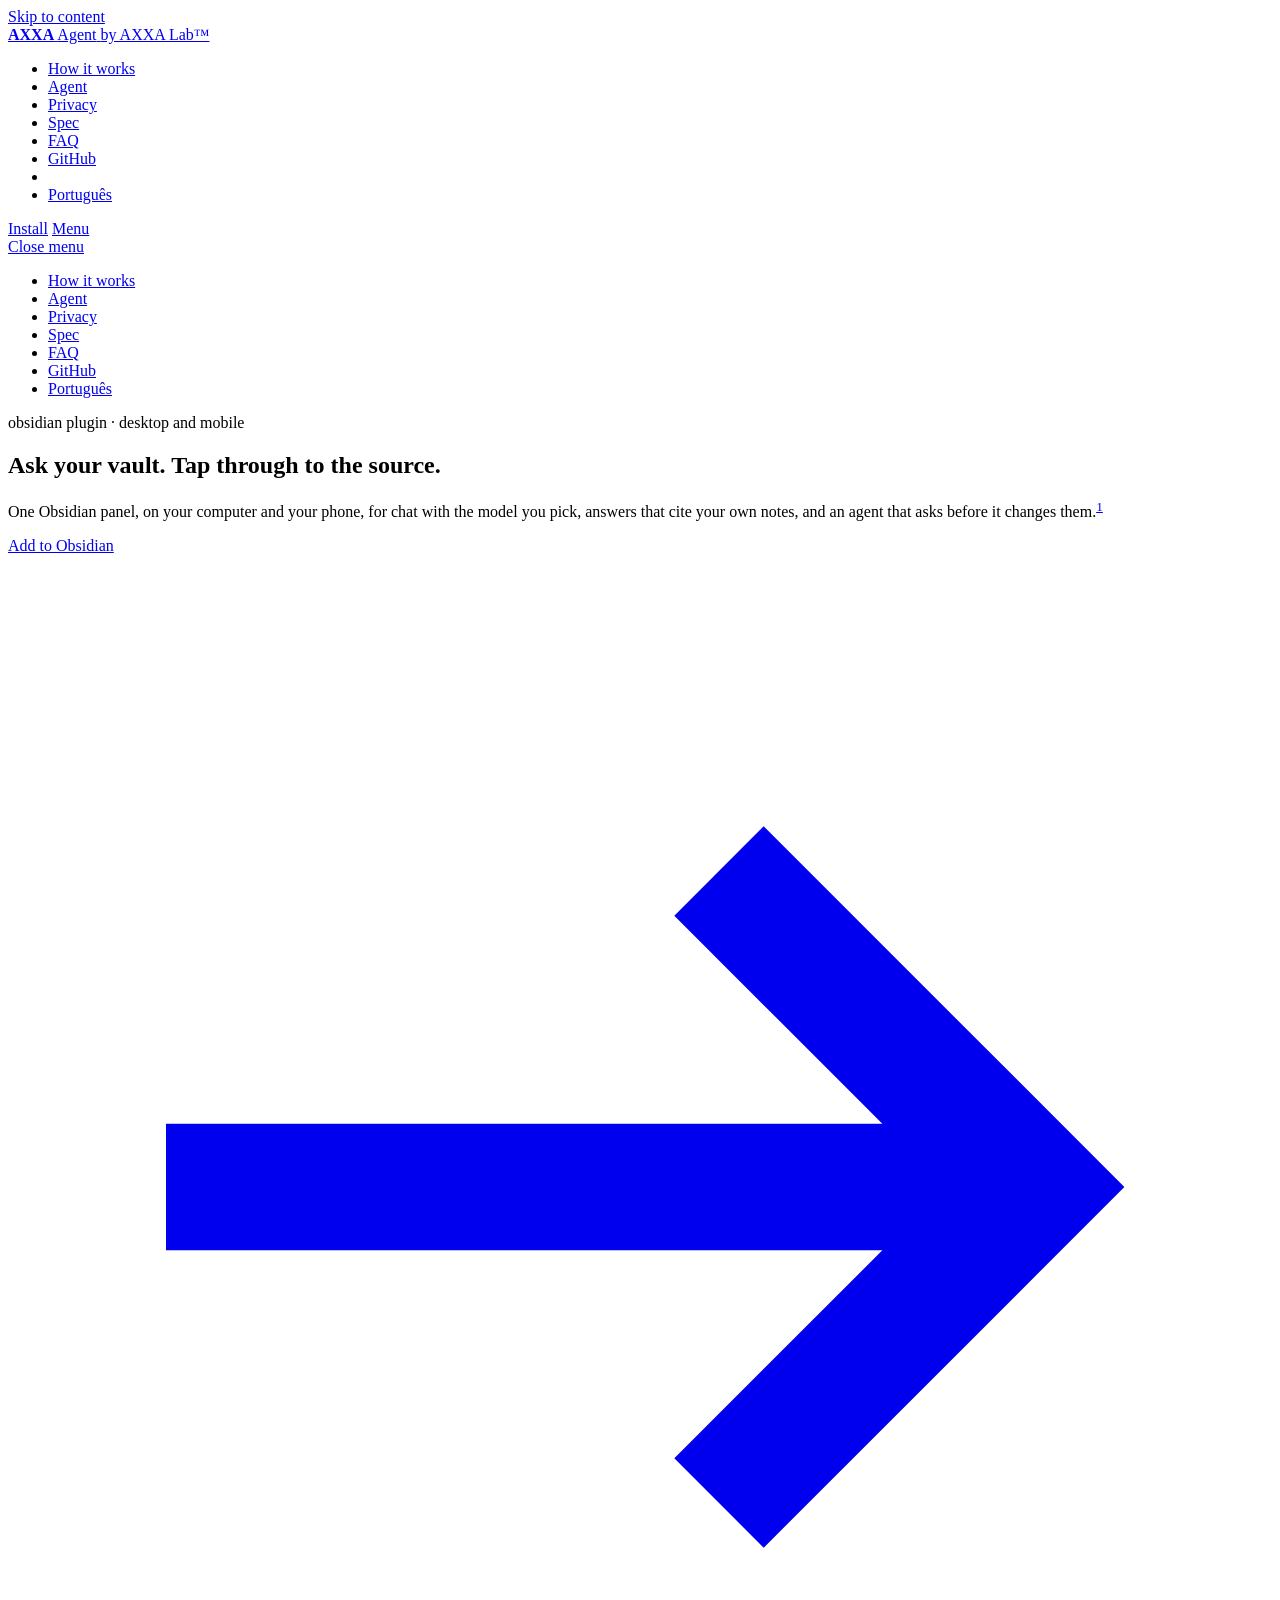
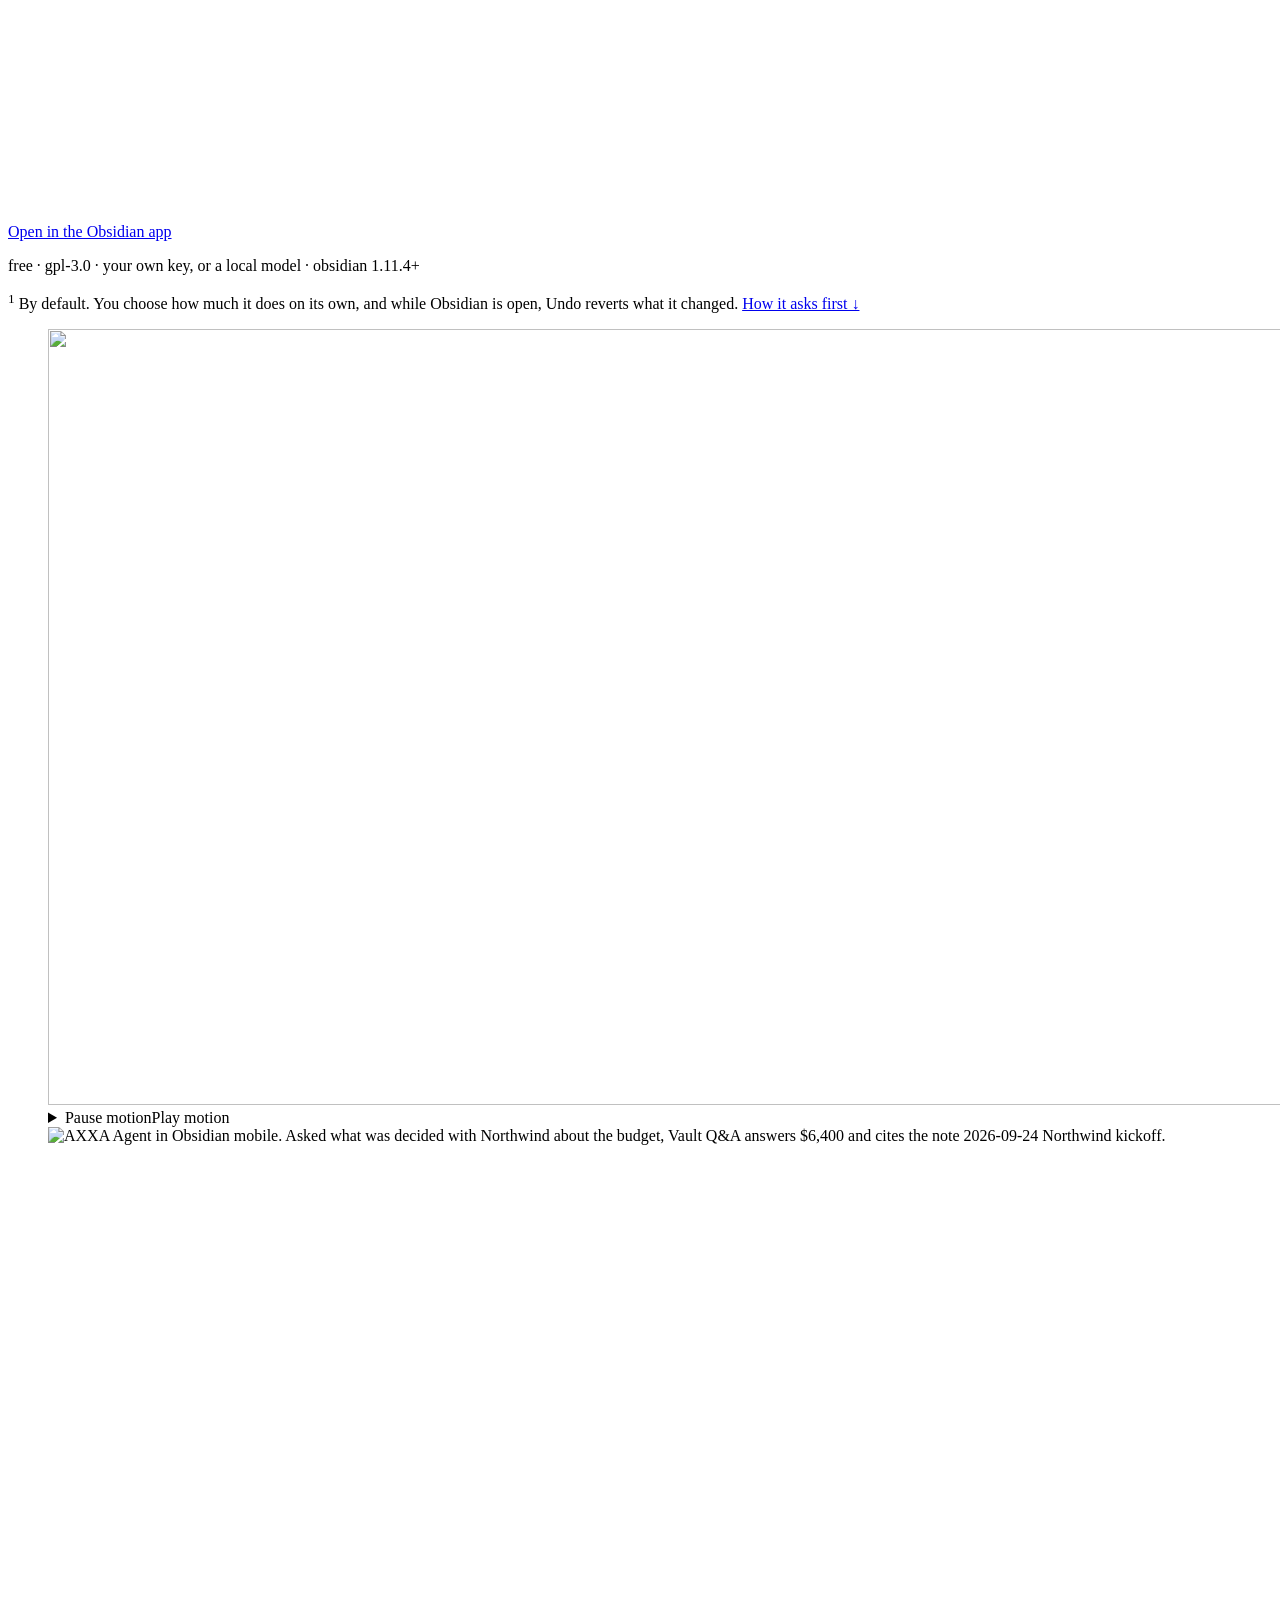
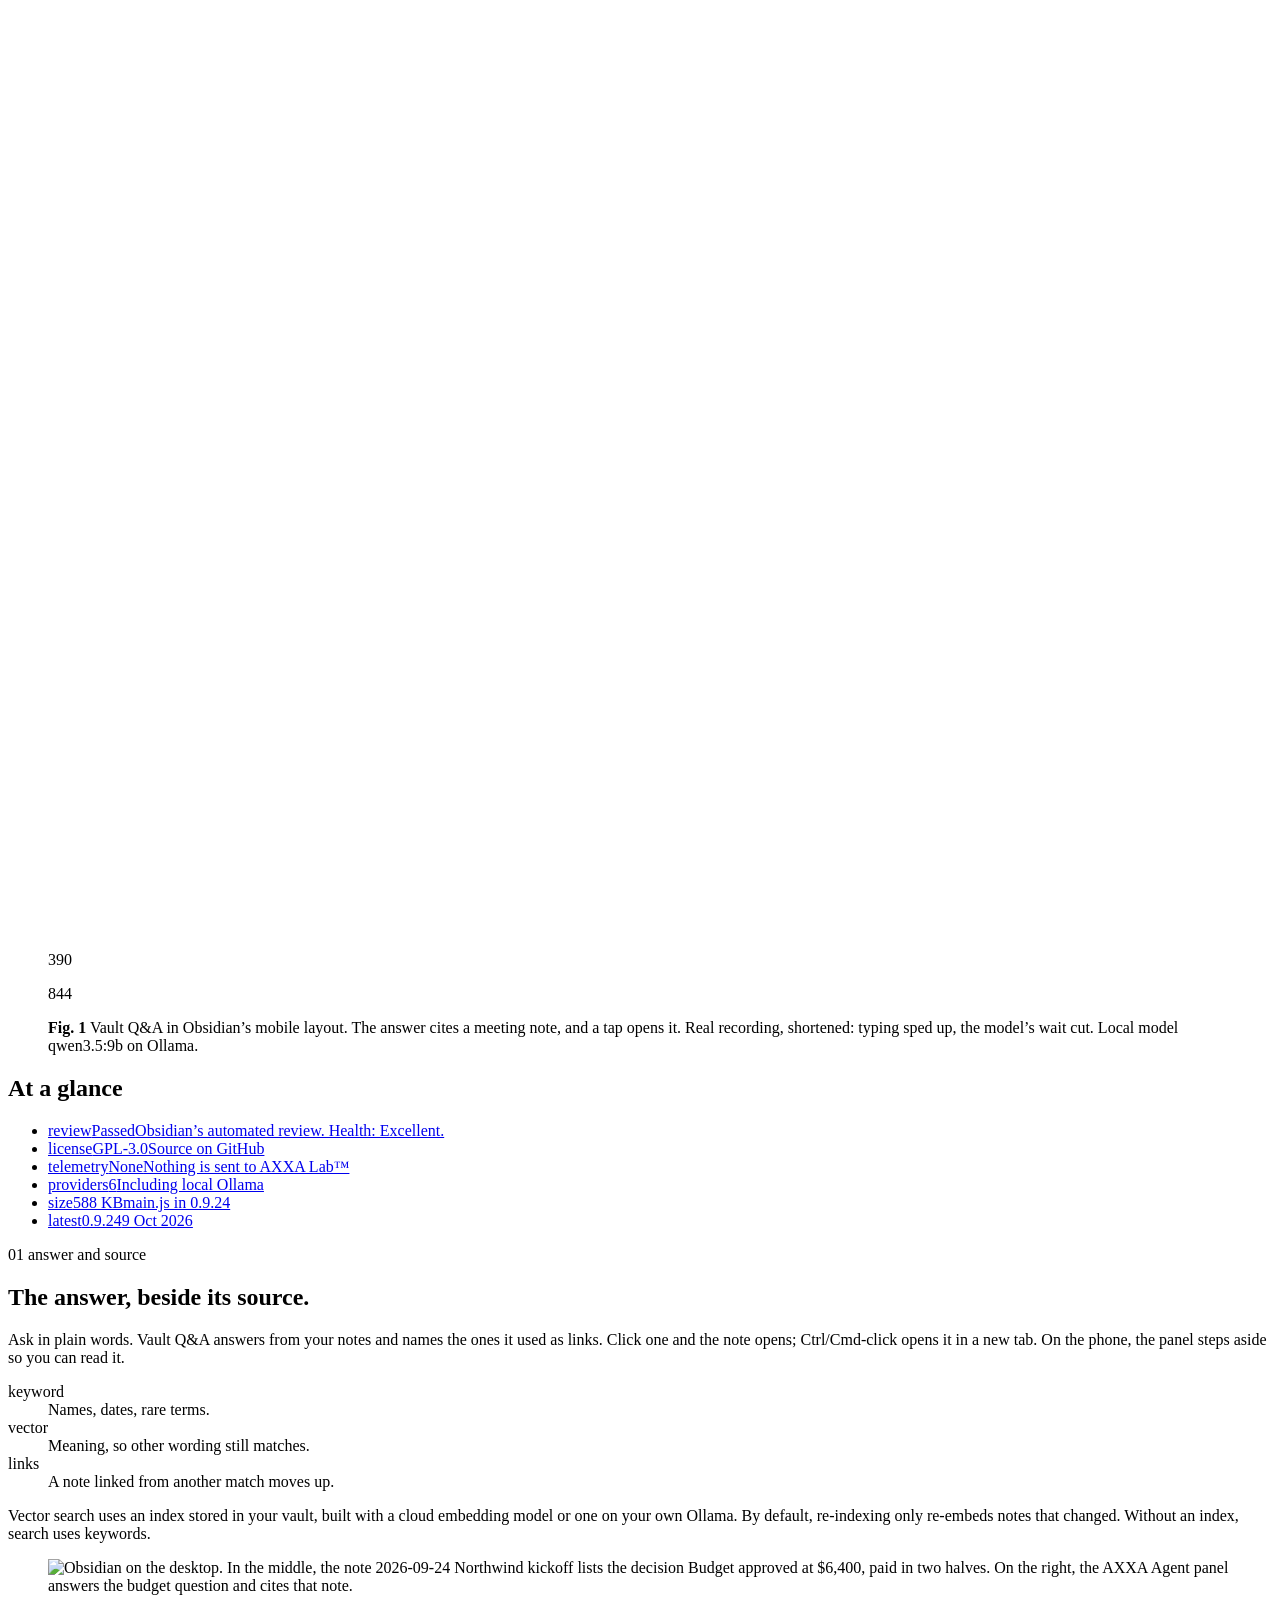
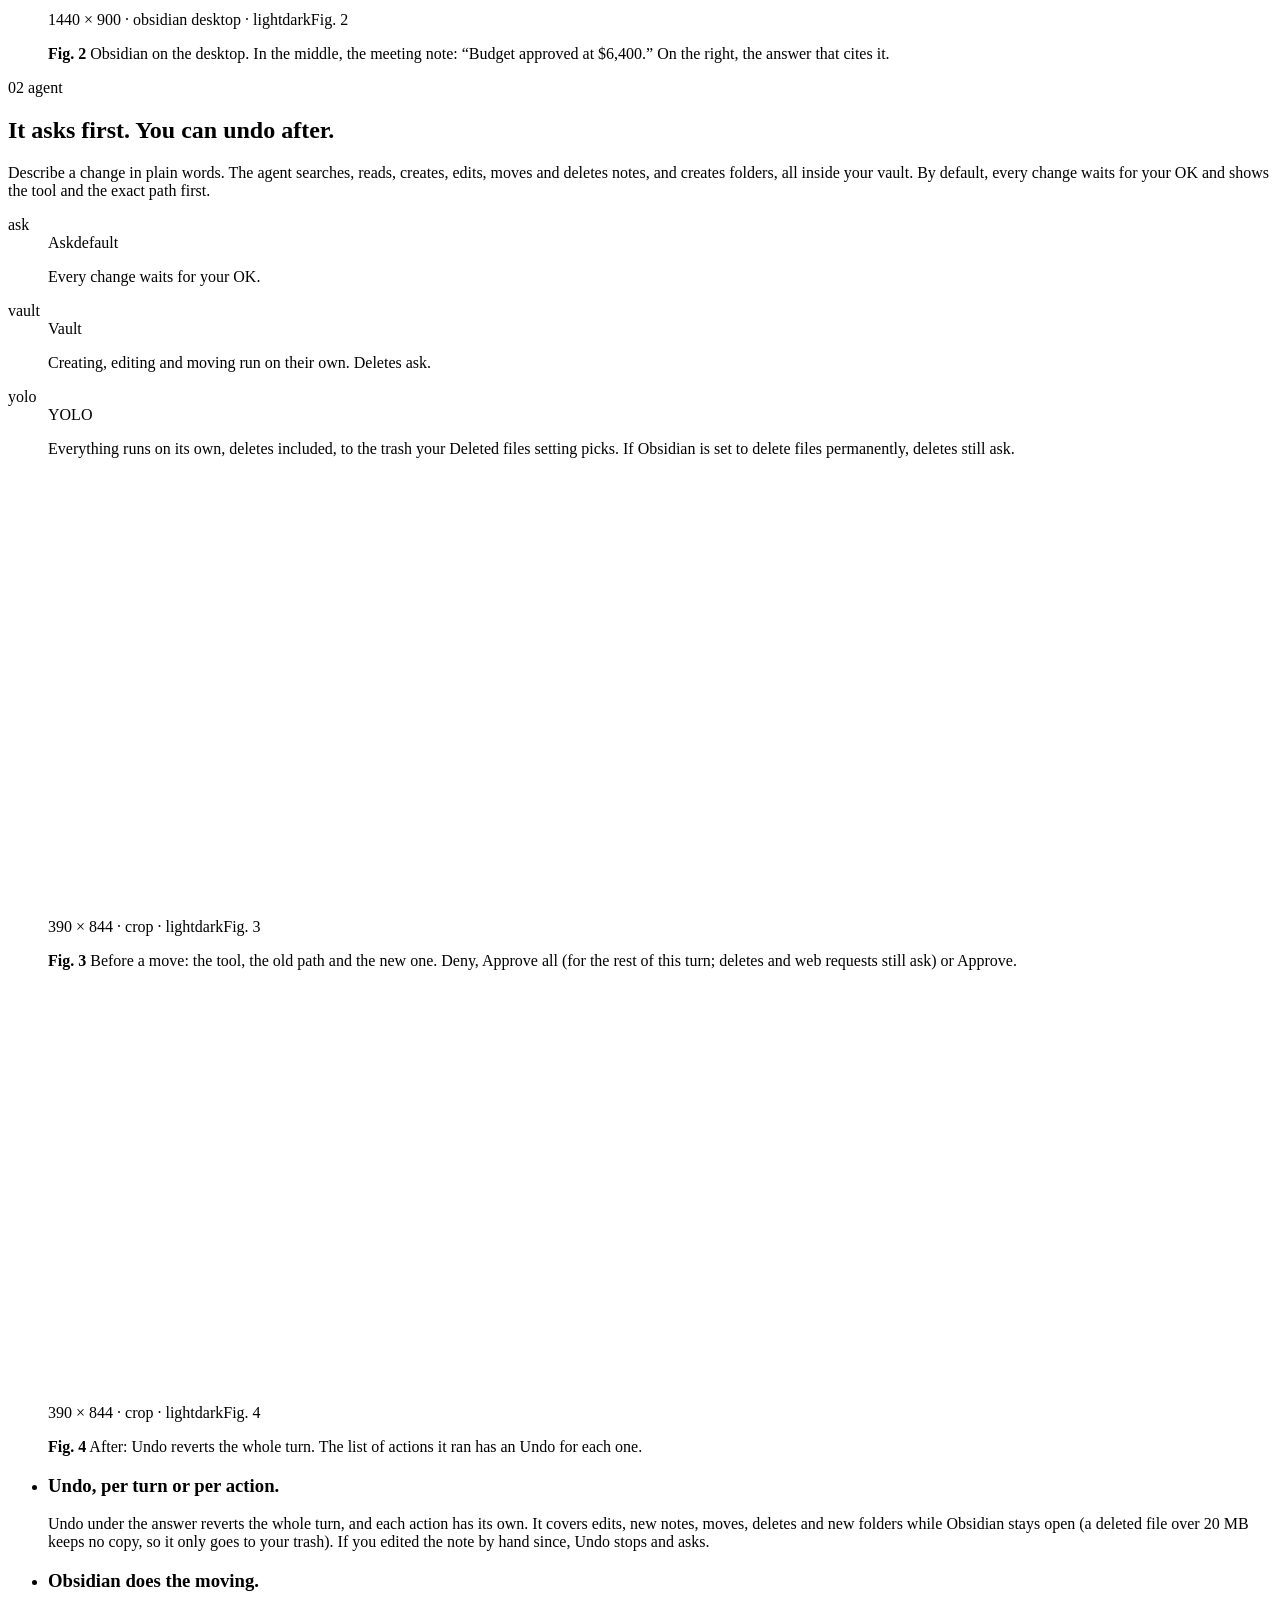
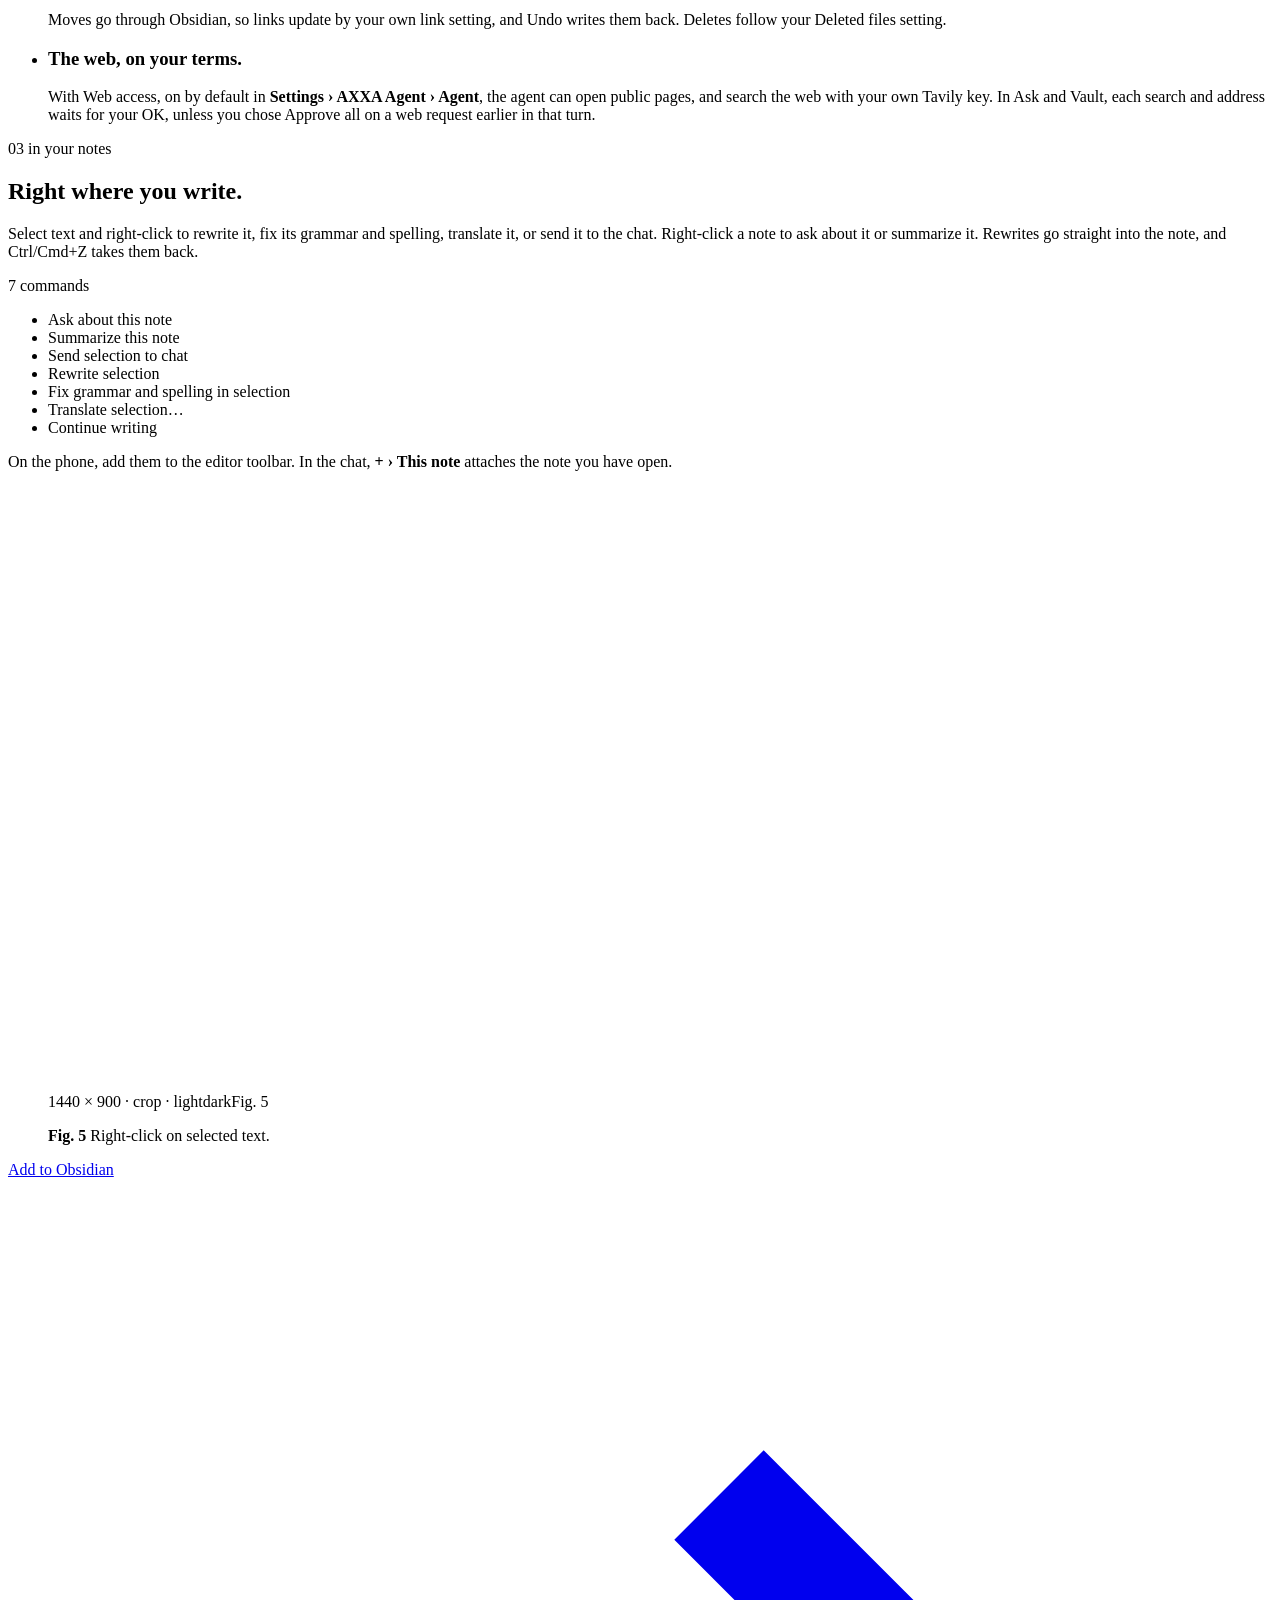
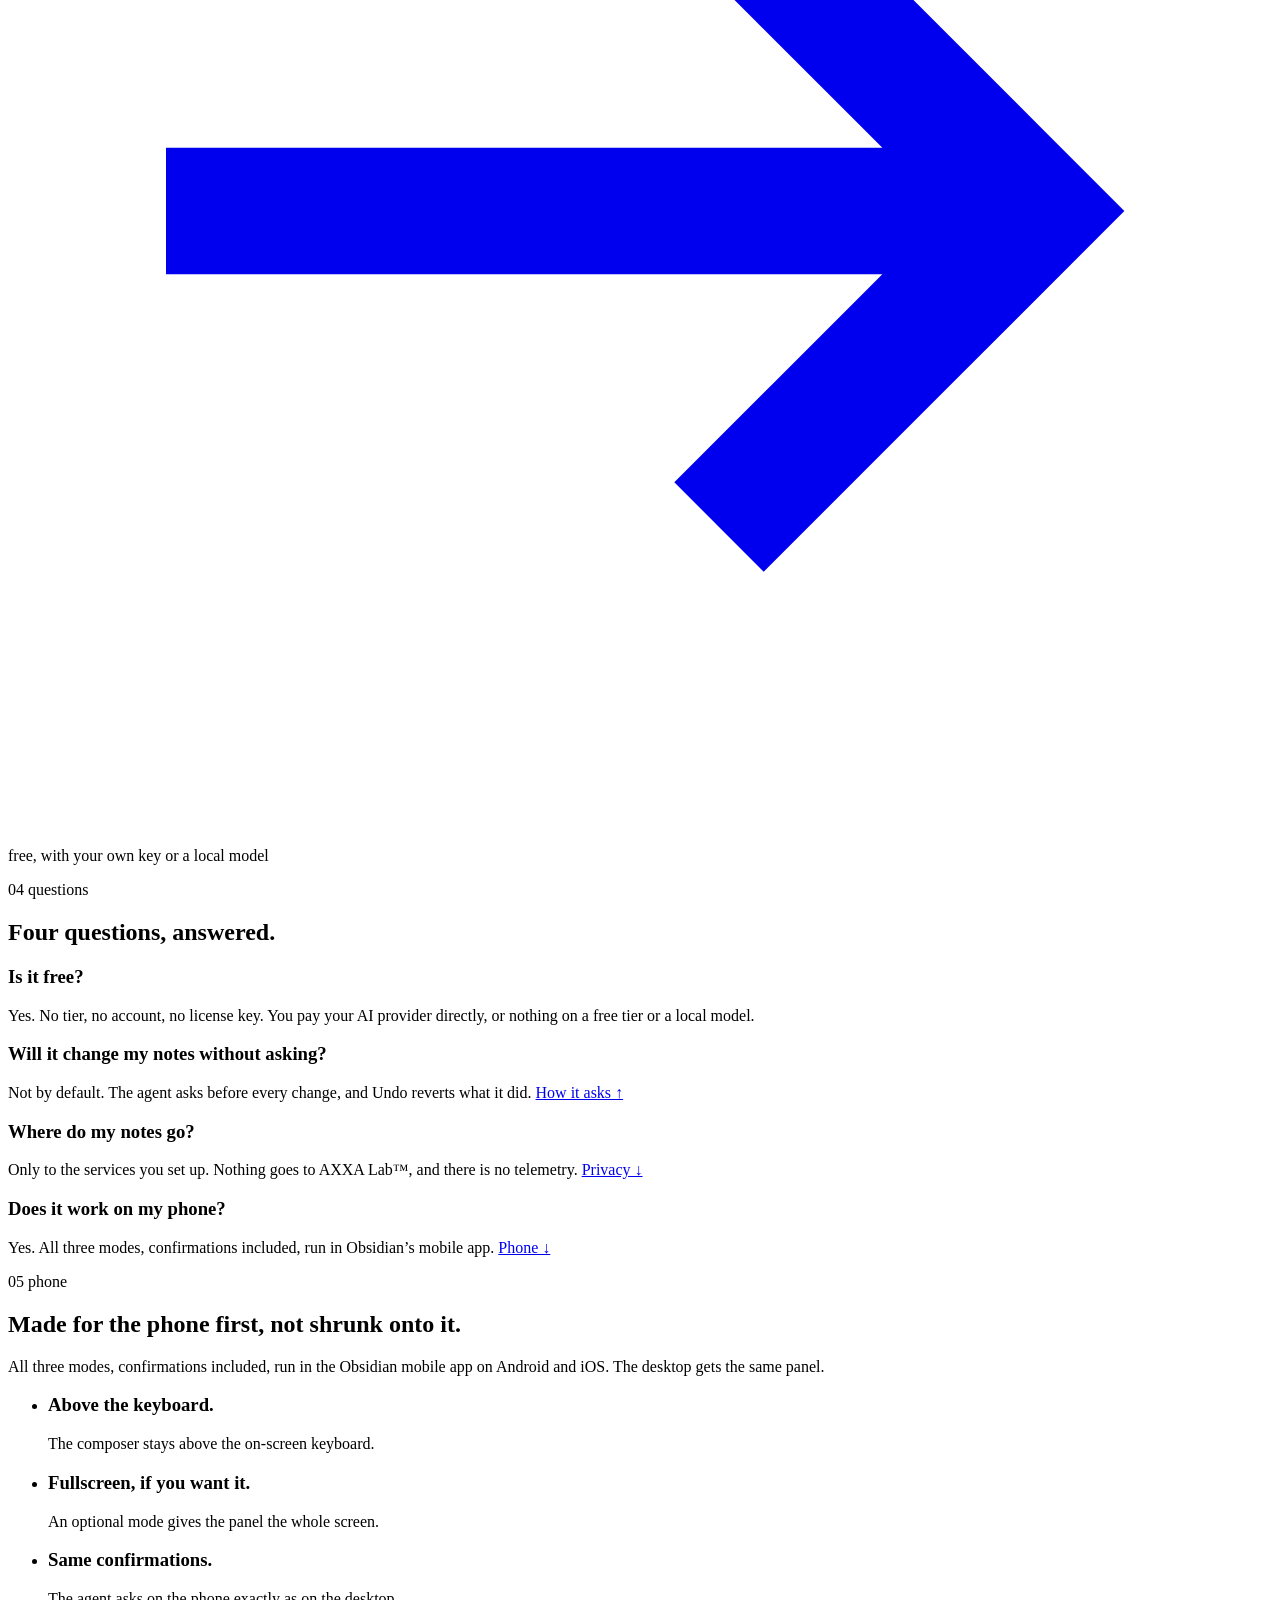
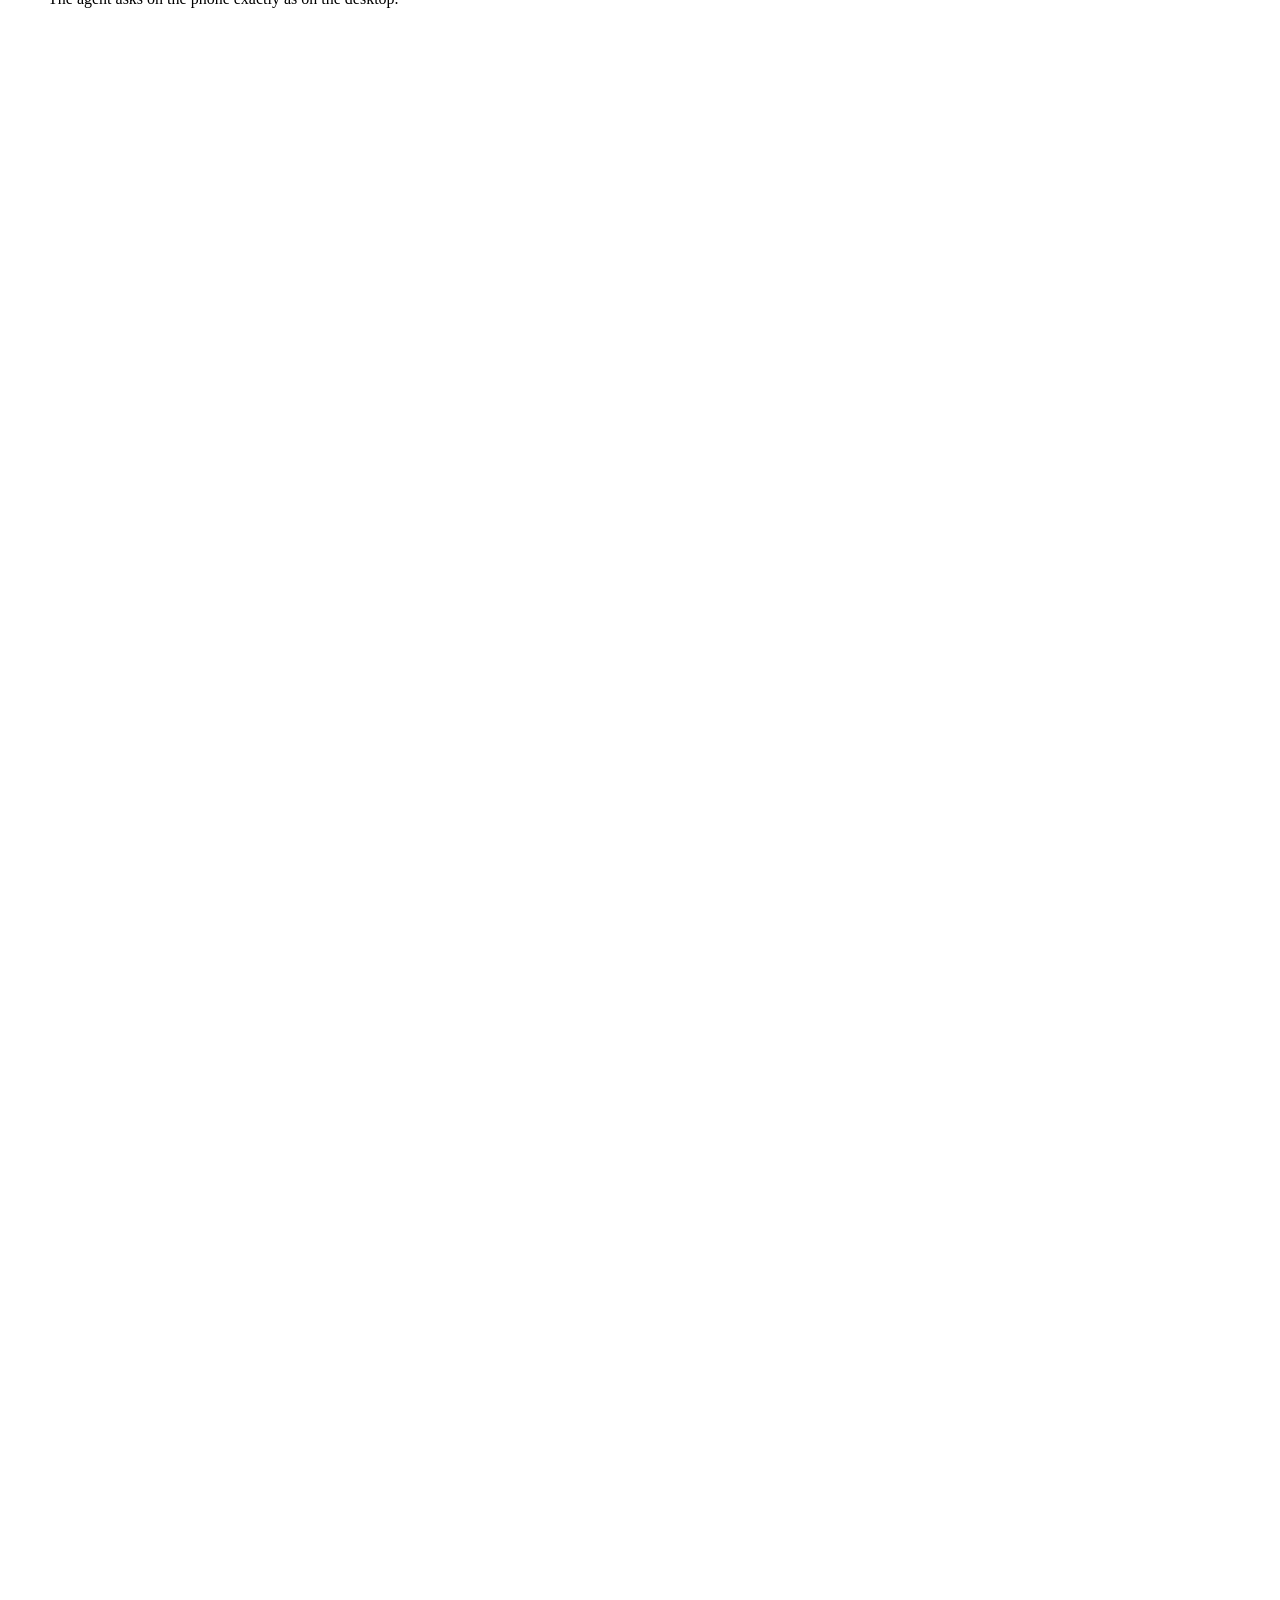
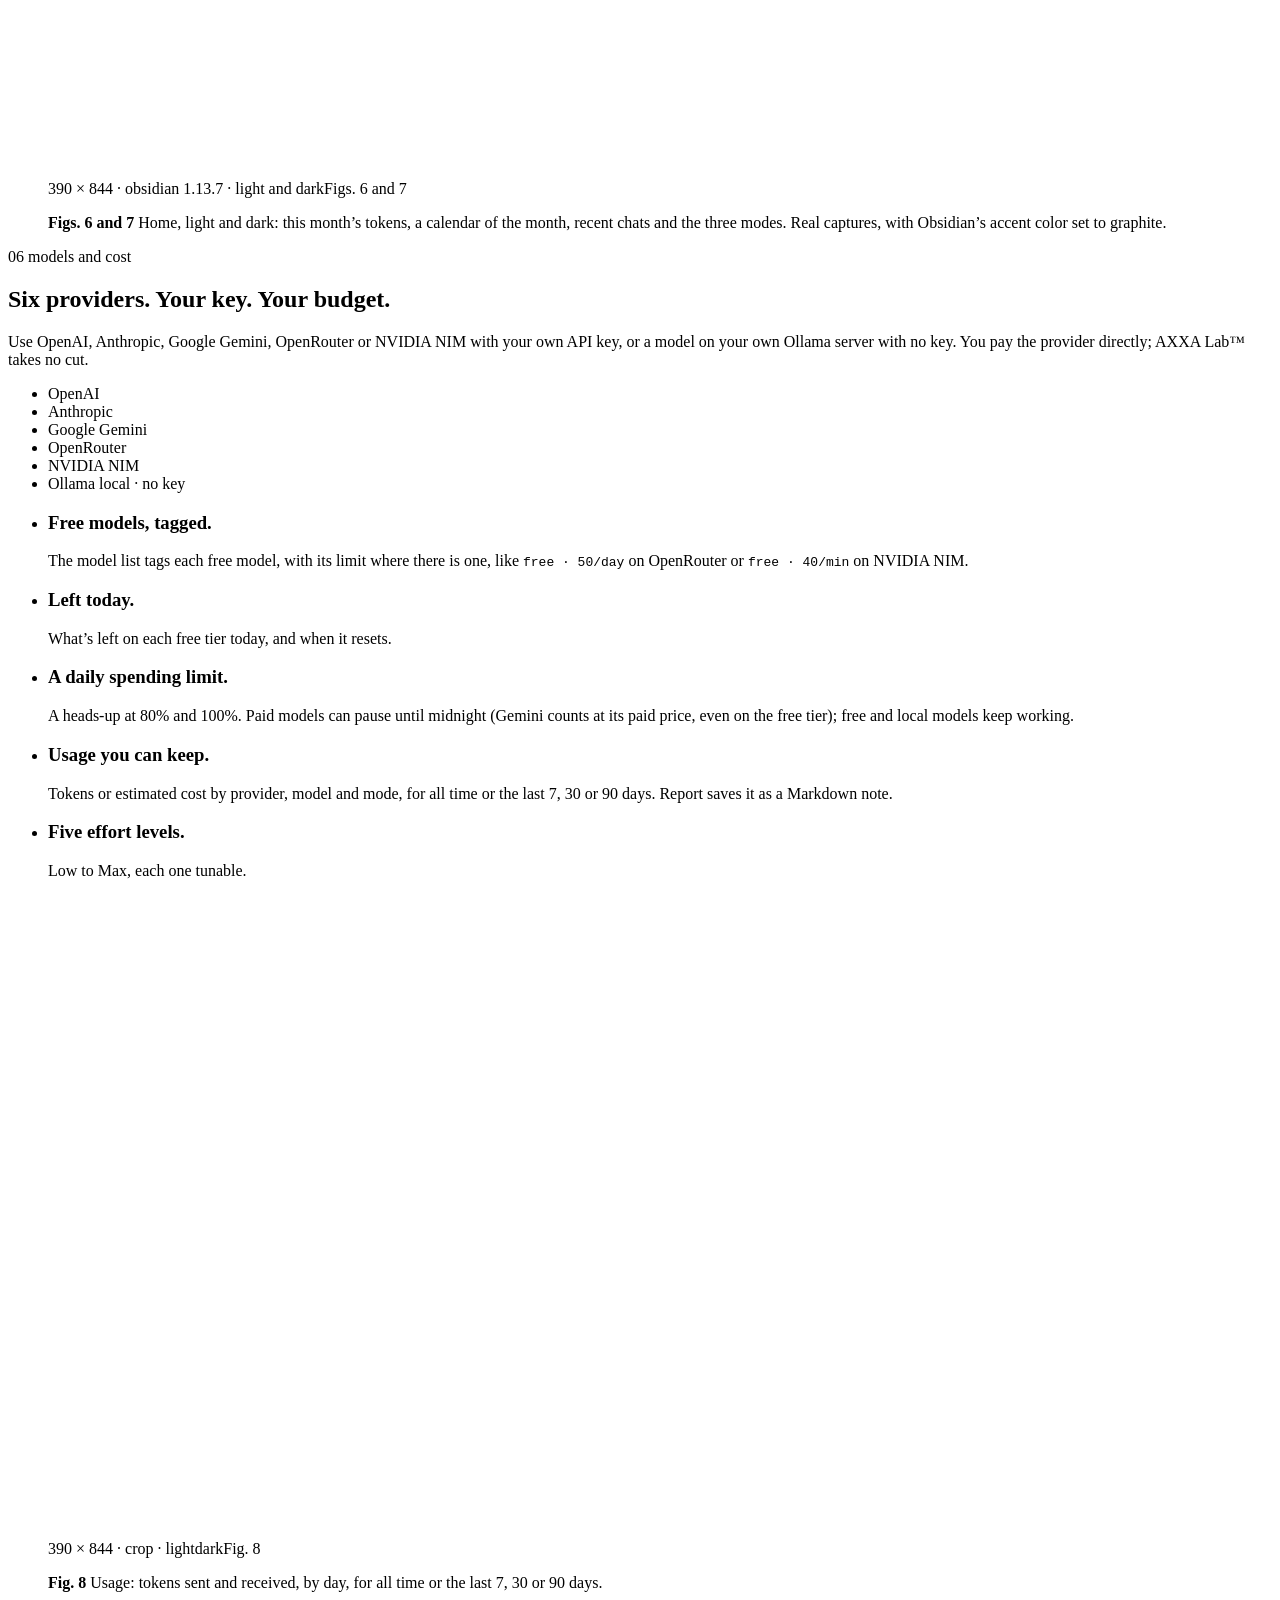
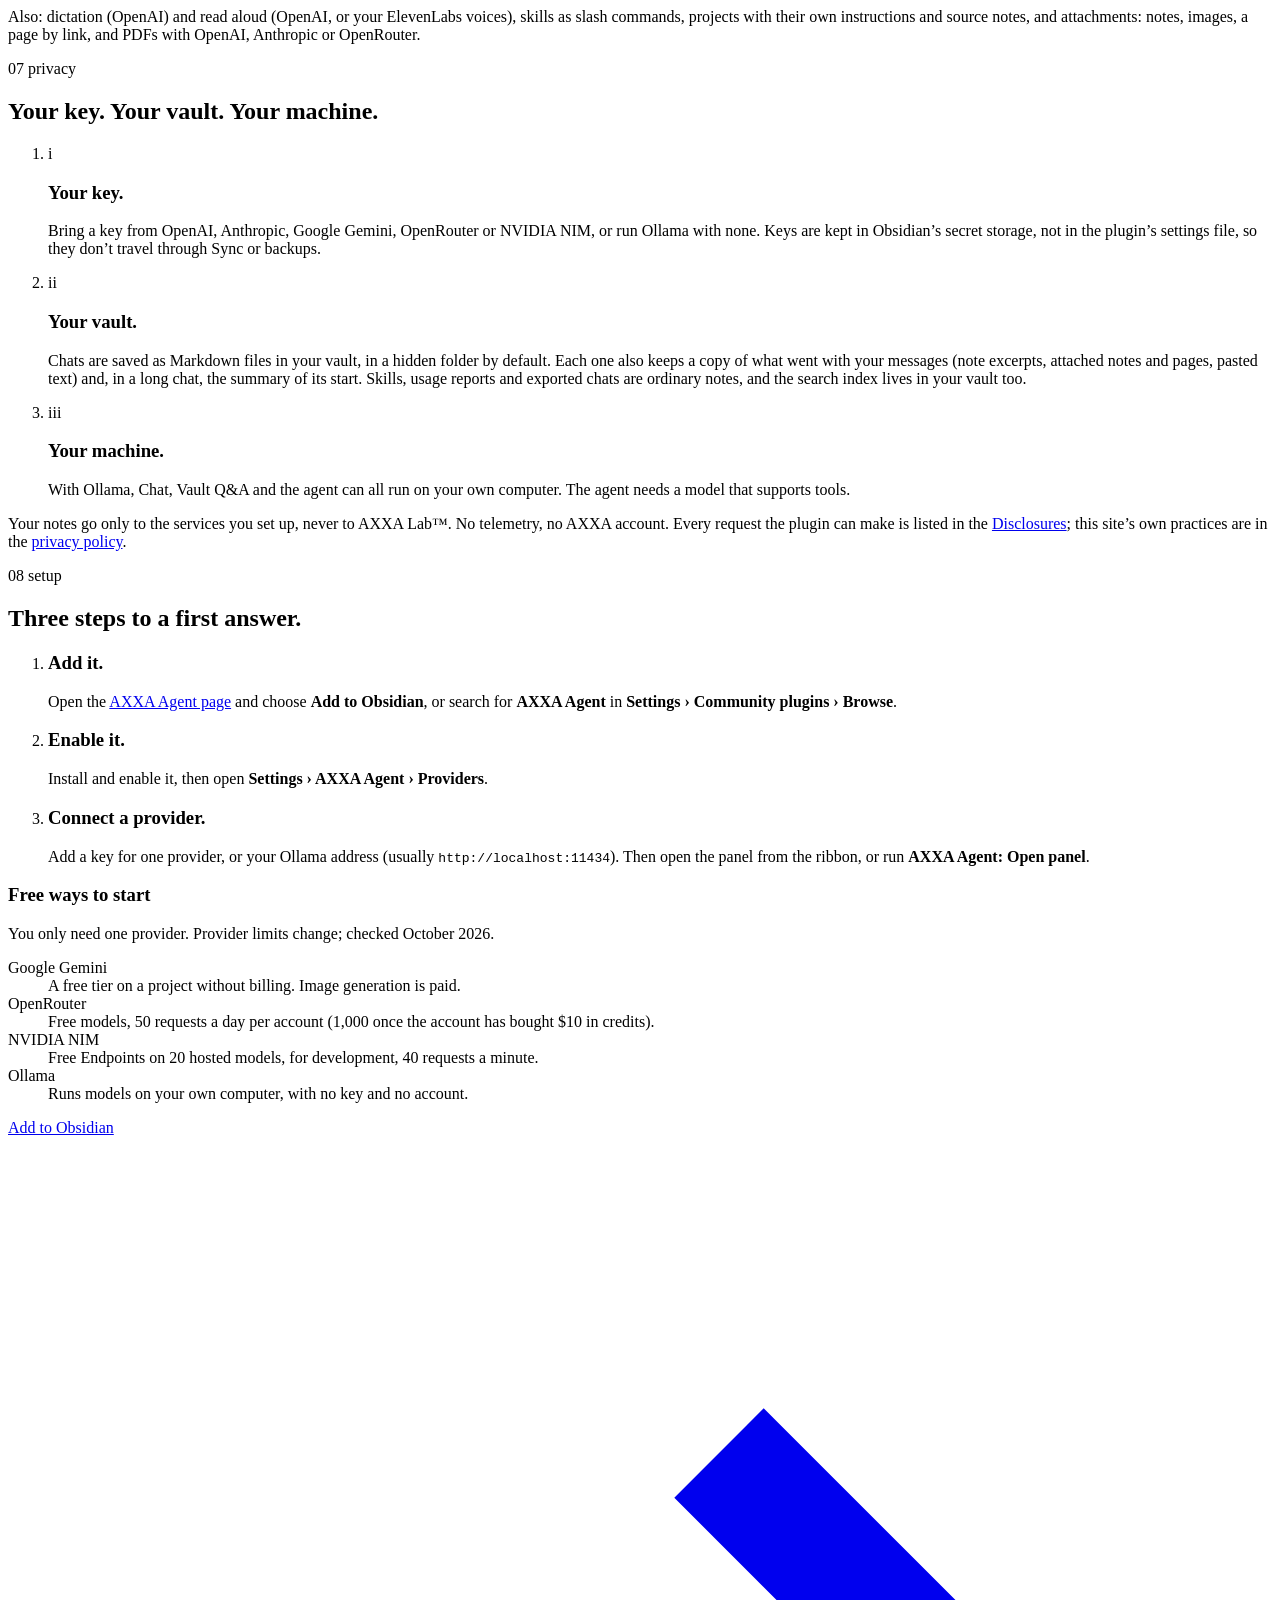
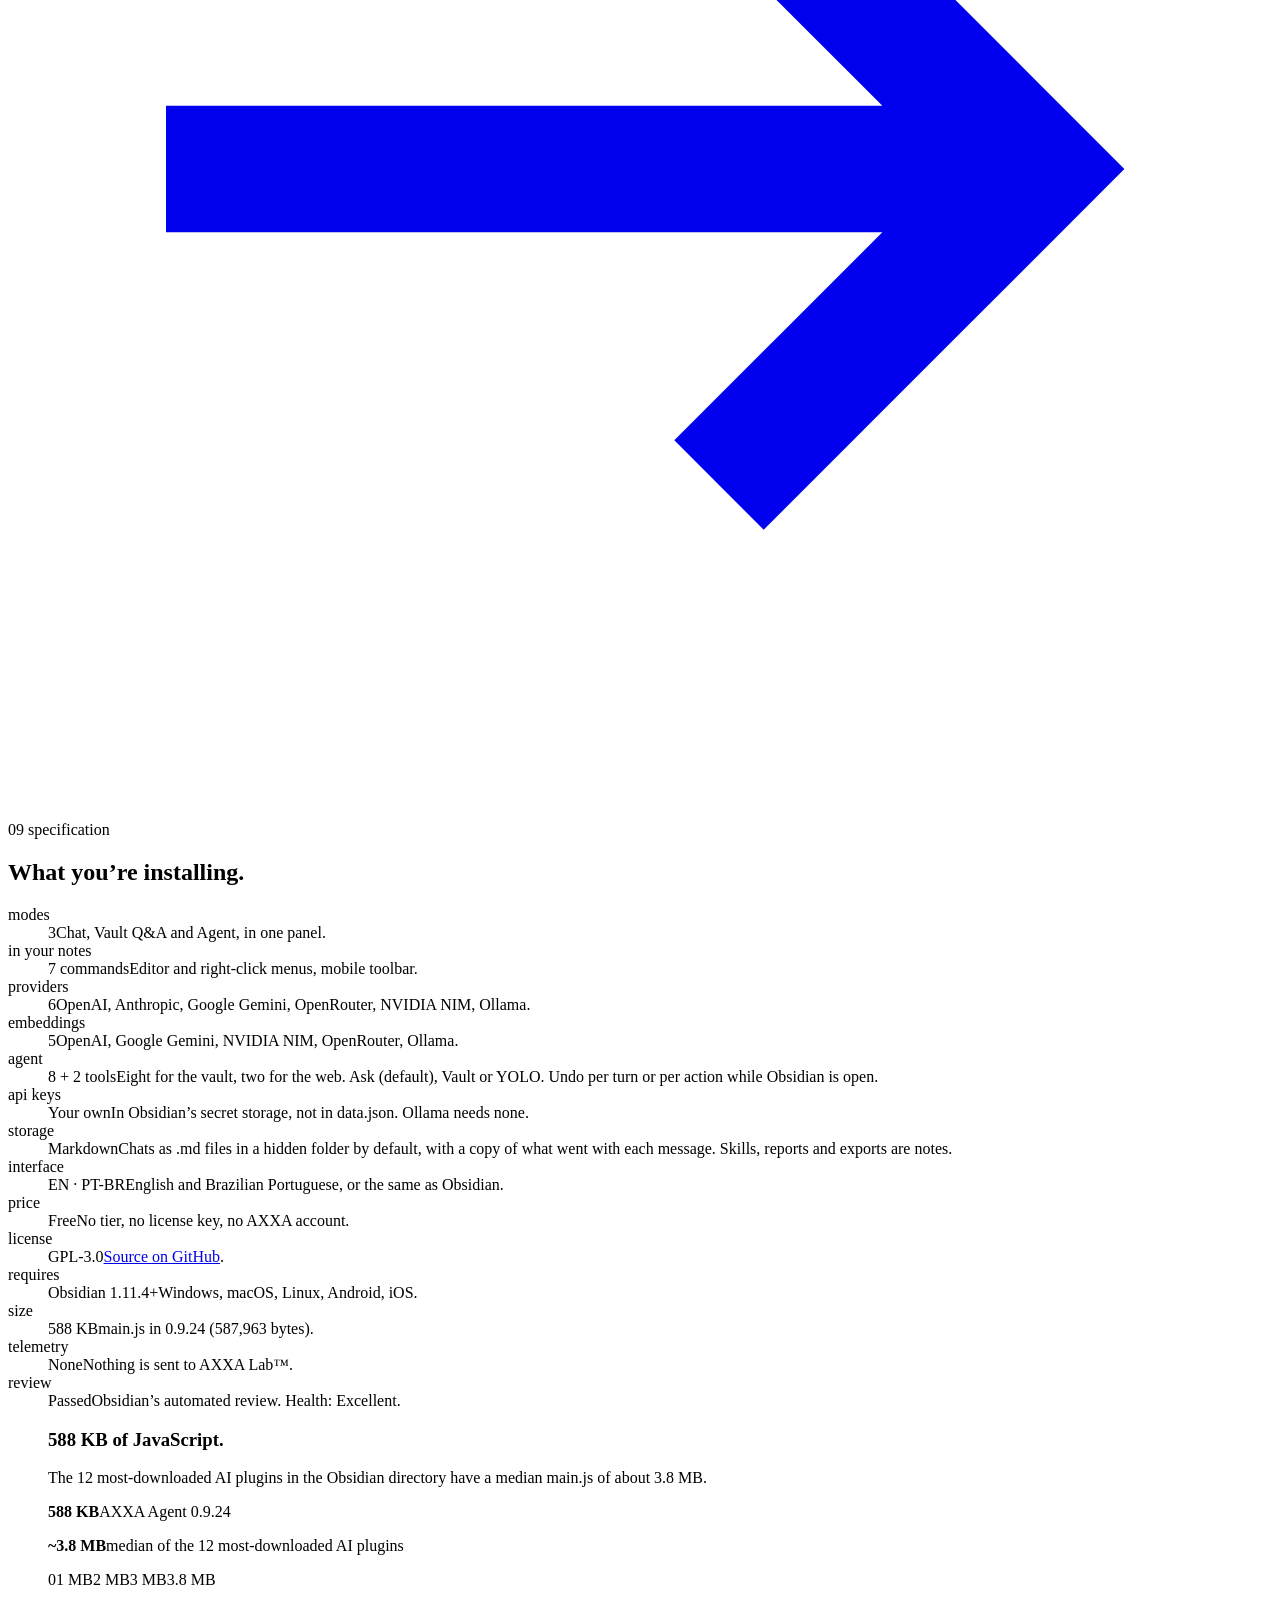
==== commit ceaf1522: "feat: o site acompanha a 0.9.24, e a privacidade conta o que a conversa guarda e envia - Versão, dat" ====
--- a/public/index.html
+++ b/public/index.html
@@ -27,7 +27,7 @@
 <link rel="icon" href="/favicon.svg" type="image/svg+xml">
 <link rel="preload" href="/assets/fonts/schibsted-grotesk-latin.woff2" as="font" type="font/woff2" crossorigin>
 <link rel="stylesheet" href="/assets/site.css">
-<script type="application/ld+json">{"@context": "https://schema.org", "@type": "SoftwareApplication", "name": "AXXA Agent", "softwareVersion": "0.9.23", "applicationCategory": "ProductivityApplication", "applicationSubCategory": "Obsidian plugin", "operatingSystem": "Windows, macOS, Linux, Android, iOS (Obsidian 1.11.4+)", "offers": {"@type": "Offer", "price": "0", "priceCurrency": "USD"}, "license": "https://www.gnu.org/licenses/gpl-3.0.html", "url": "https://agent.axxalab.com.br/", "downloadUrl": "https://community.obsidian.md/plugins/axxa-agent", "image": "https://agent.axxalab.com.br/assets/og.png", "author": {"@type": "Organization", "name": "AXXA Lab™", "url": "https://agent.axxalab.com.br/"}}</script>
+<script type="application/ld+json">{"@context": "https://schema.org", "@type": "SoftwareApplication", "name": "AXXA Agent", "softwareVersion": "0.9.24", "applicationCategory": "ProductivityApplication", "applicationSubCategory": "Obsidian plugin", "operatingSystem": "Windows, macOS, Linux, Android, iOS (Obsidian 1.11.4+)", "offers": {"@type": "Offer", "price": "0", "priceCurrency": "USD"}, "license": "https://www.gnu.org/licenses/gpl-3.0.html", "url": "https://agent.axxalab.com.br/", "downloadUrl": "https://community.obsidian.md/plugins/axxa-agent", "image": "https://agent.axxalab.com.br/assets/og.png", "author": {"@type": "Organization", "name": "AXXA Lab™", "url": "https://agent.axxalab.com.br/"}}</script>
 </head>
 <body>
 <a class="skip" href="#main">Skip to content</a>
@@ -120,8 +120,8 @@
       <li><a href="https://github.com/axxalab/axxa-agent"><span class="label">license</span><span class="v">GPL-3.0</span><span class="n">Source on GitHub</span></a></li>
       <li><a href="https://github.com/axxalab/axxa-agent#disclosures"><span class="label">telemetry</span><span class="v">None</span><span class="n">Nothing is sent to AXXA&nbsp;Lab™</span></a></li>
       <li><a href="#models"><span class="label">providers</span><span class="v">6</span><span class="n">Including local Ollama</span></a></li>
-      <li><a href="#size"><span class="label">size</span><span class="v">556 KB</span><span class="n">main.js in 0.9.23</span></a></li>
-      <li><a href="https://github.com/axxalab/axxa-agent/releases/tag/0.9.23"><span class="label">latest</span><span class="v">0.9.23</span><span class="n">6 Oct 2026</span></a></li>
+      <li><a href="#size"><span class="label">size</span><span class="v">588 KB</span><span class="n">main.js in 0.9.24</span></a></li>
+      <li><a href="https://github.com/axxalab/axxa-agent/releases/tag/0.9.24"><span class="label">latest</span><span class="v">0.9.24</span><span class="n">9 Oct 2026</span></a></li>
     </ul>
   </div>
 </section>
@@ -178,7 +178,7 @@
             </picture>
           </div>
           <p class="dim" aria-hidden="true"><span>390 × 844 · crop · <span class="t-l">light</span><span class="t-d">dark</span></span><span>Fig. 3</span></p>
-          <figcaption class="cap" id="fig3-cap"><b>Fig. 3</b> Before a move: the tool, the old path and the new one. Deny, Approve all (for the rest of this turn; deletes still ask) or Approve.</figcaption>
+          <figcaption class="cap" id="fig3-cap"><b>Fig. 3</b> Before a move: the tool, the old path and the new one. Deny, Approve all (for the rest of this turn; deletes and web requests still ask) or Approve.</figcaption>
         </figure>
         <figure class="fig" aria-labelledby="fig4-cap">
           <div class="plate">
@@ -196,7 +196,7 @@
       <ul class="ruled">
         <li><h3>Undo, per turn or per action.</h3><p>Undo under the answer reverts the whole turn, and each action has its own. It covers edits, new notes, moves, deletes and new folders while Obsidian stays open (a deleted file over 20&nbsp;MB keeps no copy, so it only goes to your trash). If you edited the note by hand since, Undo stops and asks.</p></li>
         <li><h3>Obsidian does the moving.</h3><p>Moves go through Obsidian, so links update by your own link setting, and Undo writes them back. Deletes follow your Deleted files setting.</p></li>
-        <li><h3>The web, on your terms.</h3><p>With Web access, on by default in <b>Settings&nbsp;›&nbsp;AXXA Agent&nbsp;›&nbsp;Agent</b>, the agent can open public pages, and search the web with your own Tavily key. In Ask and Vault, each search and address waits for your OK, unless you chose Approve all earlier in that turn.</p></li>
+        <li><h3>The web, on your terms.</h3><p>With Web access, on by default in <b>Settings&nbsp;›&nbsp;AXXA Agent&nbsp;›&nbsp;Agent</b>, the agent can open public pages, and search the web with your own Tavily key. In Ask and Vault, each search and address waits for your OK, unless you chose Approve all on a web request earlier in that turn.</p></li>
       </ul>
     </div>
   </div>
@@ -316,7 +316,7 @@
           <ul class="ruled">
             <li><h3>Free models, tagged.</h3><p>The model list tags each free model, with its limit where there is one, like <code>free · 50/day</code> on OpenRouter or <code>free · 40/min</code> on NVIDIA NIM.</p></li>
             <li><h3>Left today.</h3><p>What’s left on each free tier today, and when it resets.</p></li>
-            <li><h3>A daily spending limit.</h3><p>A heads-up at 80% and 100%. Paid models can pause until midnight; free and local models keep working.</p></li>
+            <li><h3>A daily spending limit.</h3><p>A heads-up at 80% and 100%. Paid models can pause until midnight (Gemini counts at its paid price, even on the free tier); free and local models keep working.</p></li>
             <li><h3>Usage you can keep.</h3><p>Tokens or estimated cost by provider, model and mode, for all time or the last 7, 30 or 90 days. Report saves it as a Markdown note.</p></li>
             <li><h3>Five effort levels.</h3><p>Low to Max, each one tunable.</p></li>
           </ul>
@@ -346,7 +346,7 @@
       <h2 id="privacy-title" class="h2"><span class="s">Your key.</span> <span class="s">Your vault.</span> <span class="s">Your machine.</span></h2>
       <ol class="tri">
         <li><span class="num">i</span><h3 class="h3">Your key.</h3><p>Bring a key from OpenAI, Anthropic, Google Gemini, OpenRouter or NVIDIA NIM, or run Ollama with none. Keys are kept in Obsidian’s secret storage, not in the plugin’s settings file, so they don’t travel through Sync or backups.</p></li>
-        <li><span class="num">ii</span><h3 class="h3">Your vault.</h3><p>Chats are saved as Markdown files in your vault, in a hidden folder by default. Skills, usage reports and exported chats are ordinary notes, and the search index lives in your vault too.</p></li>
+        <li><span class="num">ii</span><h3 class="h3">Your vault.</h3><p>Chats are saved as Markdown files in your vault, in a hidden folder by default. Each one also keeps a copy of what went with your messages (note excerpts, attached notes and pages, pasted text) and, in a long chat, the summary of its start. Skills, usage reports and exported chats are ordinary notes, and the search index lives in your vault too.</p></li>
         <li><span class="num">iii</span><h3 class="h3">Your machine.</h3><p>With Ollama, Chat, Vault Q&amp;A and the agent can all run on your own computer. The agent needs a model that supports tools.</p></li>
       </ol>
       <p class="note">Your notes go only to the services you set up, never to AXXA Lab™. No telemetry, no AXXA account. Every request the plugin can make is listed in the <a href="https://github.com/axxalab/axxa-agent#disclosures">Disclosures</a>; this site’s own practices are in the <a href="/privacy">privacy policy</a>.</p>
@@ -393,21 +393,21 @@
         <div><dt>embeddings</dt><dd><span class="val">5</span><span class="nt">OpenAI, Google Gemini, NVIDIA NIM, OpenRouter, Ollama.</span></dd></div>
         <div><dt>agent</dt><dd><span class="val">8 + 2 tools</span><span class="nt">Eight for the vault, two for the web. Ask (default), Vault or YOLO. Undo per turn or per action while Obsidian is open.</span></dd></div>
         <div><dt>api keys</dt><dd><span class="val">Your own</span><span class="nt">In Obsidian’s secret storage, not in data.json. Ollama needs none.</span></dd></div>
-        <div><dt>storage</dt><dd><span class="val">Markdown</span><span class="nt">Chats as .md files in a hidden folder by default. Skills, reports and exports are notes.</span></dd></div>
+        <div><dt>storage</dt><dd><span class="val">Markdown</span><span class="nt">Chats as .md files in a hidden folder by default, with a copy of what went with each message. Skills, reports and exports are notes.</span></dd></div>
         <div><dt>interface</dt><dd><span class="val">EN · PT-BR</span><span class="nt">English and Brazilian Portuguese, or the same as Obsidian.</span></dd></div>
         <div><dt>price</dt><dd><span class="val">Free</span><span class="nt">No tier, no license key, no AXXA account.</span></dd></div>
         <div><dt>license</dt><dd><span class="val">GPL-3.0</span><span class="nt"><a href="https://github.com/axxalab/axxa-agent">Source on GitHub</a>.</span></dd></div>
         <div><dt>requires</dt><dd><span class="val"><span class="chip" aria-hidden="true"></span>Obsidian 1.11.4+</span><span class="nt">Windows, macOS, Linux, Android, iOS.</span></dd></div>
-        <div><dt>size</dt><dd><span class="val">556 KB</span><span class="nt">main.js in 0.9.23 (556,431 bytes).</span></dd></div>
+        <div><dt>size</dt><dd><span class="val">588 KB</span><span class="nt">main.js in 0.9.24 (587,963 bytes).</span></dd></div>
         <div><dt>telemetry</dt><dd><span class="val">None</span><span class="nt">Nothing is sent to AXXA Lab™.</span></dd></div>
         <div><dt>review</dt><dd><span class="val">Passed</span><span class="nt">Obsidian’s automated review. Health: Excellent.</span></dd></div>
       </dl>
 
       <figure class="fig size" id="size" aria-labelledby="fig9-cap">
-        <h3 class="h3">556 KB of JavaScript.</h3>
+        <h3 class="h3">588 KB of JavaScript.</h3>
         <p class="body">The 12 most-downloaded AI plugins in the Obsidian directory have a median main.js of about 3.8&nbsp;MB.</p>
-        <div class="size-bars" role="img" aria-label="Bar chart: AXXA Agent 0.9.23 is 556 KB; the median of the 12 most-downloaded AI plugins is about 3.8 MB.">
-          <div><p class="bar-head"><b>556 KB</b>AXXA Agent 0.9.23</p><span class="bar bar--axxa"></span></div>
+        <div class="size-bars" role="img" aria-label="Bar chart: AXXA Agent 0.9.24 is 588 KB; the median of the 12 most-downloaded AI plugins is about 3.8 MB.">
+          <div><p class="bar-head"><b>588 KB</b>AXXA Agent 0.9.24</p><span class="bar bar--axxa"></span></div>
           <div><p class="bar-head"><b>~3.8 MB</b>median of the 12 most-downloaded AI plugins</p><span class="bar bar--median"></span></div>
           <p class="axis" aria-hidden="true"><span class="t0">0</span><span class="t1">1 MB</span><span class="t2">2 MB</span><span class="t3">3 MB</span><span class="t4">3.8 MB</span></p>
         </div>
@@ -424,10 +424,10 @@
     <div class="sec-body">
       <h2 id="releases-title" class="h2">Recent releases.</h2>
       <ul class="rel">
+        <li><span class="d">9 Oct 2026</span><span class="ver">0.9.24</span><span class="t"><a href="https://github.com/axxalab/axxa-agent/releases/tag/0.9.24">Chats keep the notes sent with each message, long chats keep going, prompt caching and a context meter.</a></span></li>
         <li><span class="d">6 Oct 2026</span><span class="ver">0.9.23</span><span class="t"><a href="https://github.com/axxalab/axxa-agent/releases/tag/0.9.23">AXXA in your notes, Undo, web access, local Vault Q&amp;A, a daily spending limit and Portuguese.</a></span></li>
         <li><span class="d">3 Oct 2026</span><span class="ver">0.9.22</span><span class="t"><a href="https://github.com/axxalab/axxa-agent/releases/tag/0.9.22">Claude 5 works again, honest free labels, every effort setting explained.</a></span></li>
         <li><span class="d">2 Oct 2026</span><span class="ver">0.9.21</span><span class="t"><a href="https://github.com/axxalab/axxa-agent/releases/tag/0.9.21">Voice previews, tunable effort levels, per-chat instructions.</a></span></li>
-        <li><span class="d">2 Oct 2026</span><span class="ver">0.9.20</span><span class="t"><a href="https://github.com/axxalab/axxa-agent/releases/tag/0.9.20">Agent with local Ollama models, composer restored.</a></span></li>
       </ul>
       <p><a class="lnk" href="https://github.com/axxalab/axxa-agent/releases">All releases on GitHub →</a></p>
     </div>
